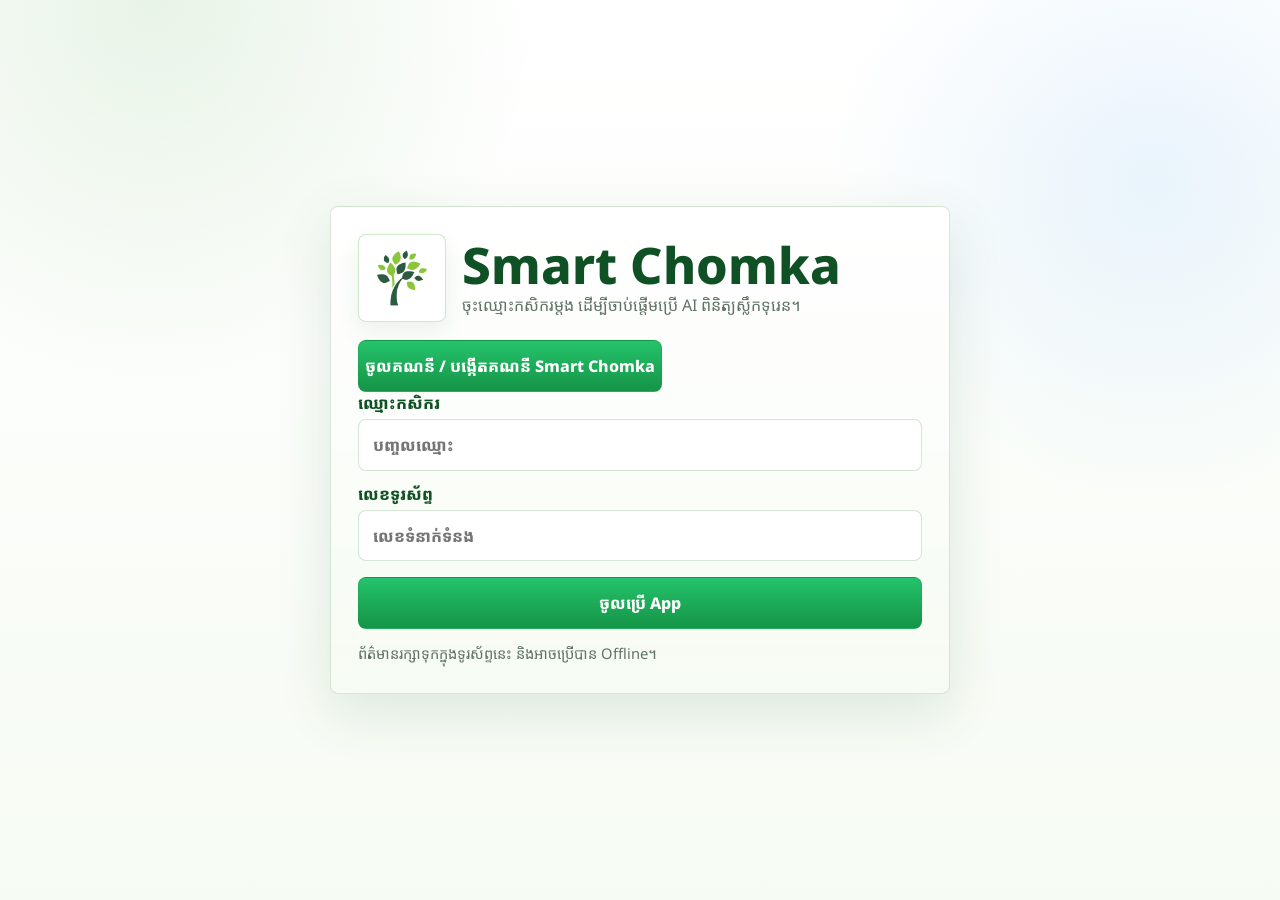
==== smart-chomka-pwa-preview-v65/index.html @ 1e489f72 "Publish Smart Chomka ML and application portfolio" ====
<!doctype html>
<html lang="km">
  <head>
    <meta charset="utf-8">
    <meta name="viewport" content="width=device-width, initial-scale=1, viewport-fit=cover">
    <meta name="theme-color" content="#2f7d32">
    <title>Smart Chomka</title>
    <link rel="manifest" href="./manifest.webmanifest?v=116">
    <link rel="icon" href="./assets/icons/icon-192.png">
    <link rel="apple-touch-icon" href="./assets/icons/icon-192.png">
    <link rel="stylesheet" href="./styles.css?v=116">
    <link rel="stylesheet" href="./market.css?v=116">
  <link rel="stylesheet" href="./market-refresh.css?v=116">
  </head>
  <body class="login-required">
    <section class="login-screen" id="loginScreen" aria-label="ចុះឈ្មោះចូលប្រើ Smart Chomka">
      <div class="login-card">
        <div class="login-brand">
          <span class="logo-box">
            <img src="./assets/smart_chomka_logo.png" alt="Smart Chomka tree logo">
          </span>
          <div>
            <strong>Smart Chomka</strong>
            <p>ចុះឈ្មោះកសិករម្តង ដើម្បីចាប់ផ្តើមប្រើ AI ពិនិត្យស្លឹកទុរេន។</p>
          </div>
        </div>

        <form class="login-form" id="loginForm">
          <label>
            <span>ឈ្មោះកសិករ</span>
            <input id="loginNameInput" type="text" autocomplete="name" placeholder="បញ្ចូលឈ្មោះ" required>
          </label>
          <label>
            <span>លេខទូរស័ព្ទ</span>
            <input id="loginPhoneInput" type="tel" autocomplete="tel" placeholder="លេខទំនាក់ទំនង" required>
          </label>
          <button class="action-button primary" type="submit">ចូលប្រើ App</button>
          <p class="login-note" id="loginNote">ព័ត៌មានរក្សាទុកក្នុងទូរស័ព្ទនេះ និងអាចប្រើបាន Offline។</p>
        </form>
      </div>
    </section>

    <main class="app-shell" id="home">
      <header class="app-header">
        <a class="brand-block" href="#home" data-page-target="home" aria-label="Smart Chomka home">
          <span class="logo-box">
            <img src="./assets/smart_chomka_logo.png" alt="Smart Chomka tree logo">
          </span>
          <span>
            <strong>Smart Chomka</strong>
            <small class="brand-status-line mode-status-pill" id="modeStatusPill" aria-live="polite">
              <span class="mode-dot" aria-hidden="true"></span>
              <span id="connectionStatus">កំពុងត្រៀម App...</span>
            </small>
          </span>
        </a>

        <nav class="top-nav" aria-label="មុខងារសំខាន់">
          <a class="nav-item active" href="#home" data-page-target="home">
            <svg viewBox="0 0 24 24" aria-hidden="true"><path d="M4 11.5 12 5l8 6.5V20a1 1 0 0 1-1 1h-5v-6h-4v6H5a1 1 0 0 1-1-1v-8.5z" fill="currentColor"></path></svg>
            <span>ទំព័រដើម</span>
          </a>
          <a class="nav-item" href="#knowledge" data-page-target="knowledge">
            <svg viewBox="0 0 24 24" aria-hidden="true"><path d="M8 21c8-3 11-9 9-18-9 2-13 8-9 18z" fill="none" stroke="currentColor" stroke-width="2"></path><path d="M8 21c2-6 5-10 9-14" fill="none" stroke="currentColor" stroke-width="2" stroke-linecap="round"></path></svg>
            <span>រោគសញ្ញា</span>
          </a>
          <a class="nav-item" href="#history" data-page-target="history">
            <svg viewBox="0 0 24 24" aria-hidden="true"><path d="M5 5h14v14H5z" fill="none" stroke="currentColor" stroke-width="2"></path><path d="M8 9h8M8 13h5" fill="none" stroke="currentColor" stroke-width="2" stroke-linecap="round"></path></svg>
            <span>របាយការណ៍</span>
          </a>
          <a class="nav-item" href="#ai" data-page-target="ai">
            <svg viewBox="0 0 24 24" aria-hidden="true"><path d="M12 3a4 4 0 0 0-4 4v5a4 4 0 0 0 8 0V7a4 4 0 0 0-4-4z" fill="currentColor"></path><path d="M5 11a7 7 0 0 0 14 0M12 18v3M9 21h6" fill="none" stroke="currentColor" stroke-width="2" stroke-linecap="round"></path></svg>
            <span>AI ចម្ការ</span>
          </a>
          <a class="nav-item" href="#market" data-page-target="market"><svg viewBox="0 0 24 24" aria-hidden="true"><path d="M3 9h18l-2-5H5L3 9Zm2 0v11h14V9M9 20v-7h6v7" fill="none" stroke="currentColor" stroke-width="2" stroke-linejoin="round"/></svg><span>ទីផ្សារ</span></a>
          <a class="nav-item" href="#account" data-page-target="account">
            <svg viewBox="0 0 24 24" aria-hidden="true"><circle cx="12" cy="7" r="3" fill="none" stroke="currentColor" stroke-width="2"></circle><path d="M5 20a7 7 0 0 1 14 0" fill="none" stroke="currentColor" stroke-width="2" stroke-linecap="round"></path></svg>
            <span>គណនី</span>
          </a>
        </nav>
      </header>

      <section class="hero-panel" data-page-view="home" aria-label="Smart Chomka smart weather warning">
        <img class="hero-art" src="./assets/farmer_remote_iot_ai.png" alt="កសិករប្រើទូរស័ព្ទពិនិត្យស្លឹកទុរេន និងប្រព័ន្ធទឹក IoT">
        <div class="weather-warning-card" id="weatherWarningCard">
          <div class="weather-card-heading">
            <span class="hero-kicker">Smart Weather Warning</span>
          </div>

          <form class="weather-form" id="weatherForm">
            <label class="weather-field" for="weatherLocationSelect">
              <span>ទីតាំងចម្ការ</span>
              <select id="weatherLocationSelect" required>
                <option value="">ជ្រើសរើសខេត្ត/ក្រុង</option>
              </select>
            </label>
            <button class="action-button primary" type="submit" id="fetchWeatherButton">
              <svg class="button-icon" viewBox="0 0 24 24" aria-hidden="true" focusable="false">
                <path d="M12 3v2.5M12 18.5V21M4.2 5.8 6 7.6M18 16.4l1.8 1.8M3 12h2.5M18.5 12H21M4.2 18.2 6 16.4M18 7.6l1.8-1.8" fill="none" stroke="currentColor" stroke-width="2" stroke-linecap="round"></path>
                <circle cx="12" cy="12" r="4.2" fill="none" stroke="currentColor" stroke-width="2"></circle>
              </svg>
              <span>ពិនិត្យអាកាសធាតុ</span>
            </button>
          </form>

          <div class="weather-metrics hidden" id="weatherMetrics">
            <article>
              <span class="weather-metric-label">កម្ដៅ <small>Temperature</small></span>
              <strong id="weatherTemperature">--</strong>
            </article>
            <article>
              <span class="weather-metric-label">ភ្លៀង <small>Rain forecast</small></span>
              <strong id="weatherRain">--</strong>
            </article>
            <article>
              <span class="weather-metric-label">សំណើម <small>Humidity</small></span>
              <strong id="weatherHumidity">--</strong>
            </article>
            <article>
              <span class="weather-metric-label">ហានិភ័យជំងឺ <small>Disease risk</small></span>
              <strong id="weatherRiskLevel">--</strong>
            </article>
          </div>

          <p class="weather-status" id="weatherStatus">ជ្រើសរើសទីតាំងចម្ការរបស់អ្នកជាមុនសិន។</p>
        </div>

      </section>

      <section class="cta-band scan-entry" id="startScanBand" data-page-view="home">
        <span class="round-icon">
          <svg viewBox="0 0 24 24" aria-hidden="true"><path d="M12 3c4.5 3.1 6.8 6.7 6.8 10.7 0 4.4-3 7.3-6.8 7.3s-6.8-2.9-6.8-7.3C5.2 9.7 7.5 6.1 12 3z" fill="currentColor" opacity=".2"></path><path d="M12 21V9m0 6 4-4m-4 4-4-4" fill="none" stroke="currentColor" stroke-width="2" stroke-linecap="round" stroke-linejoin="round"></path></svg>
        </span>
        <div>
          <h2>ចាប់ផ្តើមពិនិត្យស្លឹកទុរេន</h2>
          <p>ថតរូបថ្មី ឬនាំចូលរូបស្លឹកពីទូរស័ព្ទ។</p>
        </div>
        <div class="cta-actions">
          <label class="action-button light" for="cameraInput">
            <svg class="button-icon" viewBox="0 0 24 24" aria-hidden="true" focusable="false">
              <path d="M7.5 7.2 9.1 5h5.8l1.6 2.2H19a2 2 0 0 1 2 2v8.1a2 2 0 0 1-2 2H5a2 2 0 0 1-2-2V9.2a2 2 0 0 1 2-2h2.5z" fill="none" stroke="currentColor" stroke-width="2" stroke-linejoin="round"></path>
              <circle cx="12" cy="13" r="3.2" fill="none" stroke="currentColor" stroke-width="2"></circle>
            </svg>
            <span>ថតរូបស្លឹក</span>
          </label>
          <label class="action-button light" for="fileInput">
            <svg class="button-icon" viewBox="0 0 24 24" aria-hidden="true" focusable="false">
              <path d="M4 17v2a2 2 0 0 0 2 2h12a2 2 0 0 0 2-2v-2" fill="none" stroke="currentColor" stroke-width="2" stroke-linecap="round"></path>
              <path d="M12 3v12" fill="none" stroke="currentColor" stroke-width="2" stroke-linecap="round"></path>
              <path d="m7 8 5-5 5 5" fill="none" stroke="currentColor" stroke-width="2" stroke-linecap="round" stroke-linejoin="round"></path>
            </svg>
            <span>នាំចូលរូប</span>
          </label>
        </div>
      </section>

      <section class="feature-strip" data-page-view="home" aria-label="មុខងារ Smart Chomka">
        <article>
          <span class="round-icon">
            <svg viewBox="0 0 24 24" aria-hidden="true"><path d="M7.5 7.2 9.1 5h5.8l1.6 2.2H19a2 2 0 0 1 2 2v8.1a2 2 0 0 1-2 2H5a2 2 0 0 1-2-2V9.2a2 2 0 0 1 2-2h2.5z" fill="none" stroke="currentColor" stroke-width="2"></path><circle cx="12" cy="13" r="3" fill="none" stroke="currentColor" stroke-width="2"></circle></svg>
          </span>
          <strong>ថតរូប</strong>
          <p>ប្រើកាមេរ៉ាទូរស័ព្ទ</p>
        </article>
        <article>
          <span class="round-icon">
            <svg viewBox="0 0 24 24" aria-hidden="true"><path d="M4 12h4l2-7 4 14 2-7h4" fill="none" stroke="currentColor" stroke-width="2" stroke-linejoin="round"></path></svg>
          </span>
          <strong>AI វិភាគ</strong>
          <p>បែងចែក ១០ ប្រភេទ</p>
        </article>
        <article>
          <span class="round-icon">
            <svg viewBox="0 0 24 24" aria-hidden="true"><path d="M5 12.5 9 16l10-10" fill="none" stroke="currentColor" stroke-width="2.4" stroke-linecap="round" stroke-linejoin="round"></path></svg>
          </span>
          <strong>ណែនាំភ្លាមៗ</strong>
          <p>សកម្មភាពបន្ទាប់</p>
        </article>
        <article>
          <span class="round-icon">
            <svg viewBox="0 0 24 24" aria-hidden="true"><path d="M4 9v6h4l5 4V5L8 9H4z" fill="currentColor"></path><path d="M16 8.5a4 4 0 0 1 0 7" fill="none" stroke="currentColor" stroke-width="2" stroke-linecap="round"></path></svg>
          </span>
          <strong>សំឡេងអាន</strong>
          <p>ជួយអ្នកអានតិច</p>
        </article>
        <article>
          <span class="round-icon">
            <svg viewBox="0 0 24 24" aria-hidden="true"><path d="M5 4.5h7a3 3 0 0 1 3 3V20a3 3 0 0 0-3-3H5V4.5z" fill="none" stroke="currentColor" stroke-width="2"></path><path d="M19 4.5h-4a3 3 0 0 0-3 3V20a3 3 0 0 1 3-3h4V4.5z" fill="none" stroke="currentColor" stroke-width="2"></path></svg>
          </span>
          <strong>ឯកសារយោង</strong>
          <p>PDF និងវីដេអូ</p>
        </article>
      </section>

      <section class="usage-guide" data-page-view="home" aria-label="របៀបប្រើ Smart Chomka">
        <div class="section-heading">
          <div>
            <h2>របៀបប្រើ App ជាមួយរូបភាព</h2>
            <p>មើលតាមរូបភាពខាងក្រោម ដើម្បីពិនិត្យស្លឹកទុរេនបានលឿន និងងាយស្រួល។</p>
          </div>
        </div>
        <div class="guide-grid">
          <article class="guide-card">
            <div class="guide-media">
              <img src="./assets/disease_samples/healthy_leaf.jpg" alt="រូបស្លឹកទុរេនសម្រាប់ថត ឬនាំចូល">
              <span class="guide-number">1</span>
              <span class="guide-icon">
                <svg viewBox="0 0 24 24" aria-hidden="true"><path d="M7.5 7.2 9.1 5h5.8l1.6 2.2H19a2 2 0 0 1 2 2v8.1a2 2 0 0 1-2 2H5a2 2 0 0 1-2-2V9.2a2 2 0 0 1 2-2h2.5z" fill="none" stroke="currentColor" stroke-width="2"></path><circle cx="12" cy="13" r="3" fill="none" stroke="currentColor" stroke-width="2"></circle></svg>
              </span>
            </div>
            <div class="guide-copy">
              <h3>ថត ឬនាំចូលរូបស្លឹក</h3>
              <p>ជ្រើសរើសស្លឹកមួយសន្លឹកដែលឃើញចំណុច ឬស្នាមច្បាស់។</p>
            </div>
          </article>

          <article class="guide-card">
            <div class="guide-media guide-phone-preview">
              <img src="./assets/disease_samples/phomopsis_leaf_spot.jpg" alt="មើលរូបស្លឹកមុនពិនិត្យ">
              <span class="guide-number">2</span>
              <span class="mock-ai-button">ពិនិត្យជំងឺ</span>
            </div>
            <div class="guide-copy">
              <h3>មើលរូបមុនពិនិត្យ</h3>
              <p>បើរូបមិនច្បាស់ សូមថតម្ដងទៀតមុនចុចពិនិត្យ។</p>
            </div>
          </article>

          <article class="guide-card">
            <div class="guide-media guide-result-preview">
              <img src="./assets/disease_samples/algal_leaf_spot.jpg" alt="លទ្ធផល AI បង្ហាញជំងឺស្លឹក">
              <span class="guide-number">3</span>
              <span class="mock-result-card">
                <b>លទ្ធផល AI</b>
                <small>ភាពជឿជាក់ 93%</small>
              </span>
            </div>
            <div class="guide-copy">
              <h3>ទទួលលទ្ធផល AI</h3>
              <p>App បង្ហាញឈ្មោះជំងឺ ភាពជឿជាក់ និងសកម្មភាពបន្ទាប់។</p>
            </div>
          </article>

          <article class="guide-card">
            <div class="guide-media">
              <img src="./assets/pesticide_safety_farmer.jpg" alt="កសិករពាក់សម្ភារៈការពារពេលបាញ់ថ្នាំ">
              <span class="guide-number">4</span>
              <span class="guide-icon">
                <svg viewBox="0 0 24 24" aria-hidden="true"><path d="M4 9v6h4l5 4V5L8 9H4z" fill="currentColor"></path><path d="M16 8.5a4 4 0 0 1 0 7" fill="none" stroke="currentColor" stroke-width="2" stroke-linecap="round"></path></svg>
              </span>
            </div>
            <div class="guide-copy">
              <h3>ស្តាប់ និងធ្វើតាមការណែនាំ</h3>
              <p>ប្រើសំឡេងអាន ហើយពិនិត្យថ្នាំ និងសុវត្ថិភាពមុនបាញ់។</p>
            </div>
          </article>
        </div>
      </section>

      <section class="page-heading" data-page-view="knowledge" aria-label="ចំណងជើងរោគសញ្ញា">
        <div>
          <span>មជ្ឈមណ្ឌលចំណេះដឹង</span>
          <h2>រោគសញ្ញា និងការណែនាំចម្ការ</h2>
          <p>មើលឧទាហរណ៍ជំងឺ សកម្មភាពថែទាំ និងអ្វីត្រូវប្រុងប្រយ័ត្នពេលអាកាសធាតុសើម។</p>
        </div>
      </section>

      <section class="dashboard-grid" id="knowledgePanel" data-page-view="knowledge">
        <article class="disease-gallery">
          <div class="section-heading">
            <div>
              <h2>រោគសញ្ញាទុរេន</h2>
              <p>ឧទាហរណ៍ស្លឹក ផ្លែ ដើម និងមគ្គុទ្ទេសក៍បន្ថែមសម្រាប់បញ្ហាសំខាន់ៗក្នុងចម្ការ។</p>
            </div>
            <button class="section-start-link" type="button" data-page-target="home">ចាប់ផ្តើមពិនិត្យ</button>
          </div>
          <div class="sample-grid" id="diseaseSampleGrid">
            <button class="disease-sample-card" type="button" data-disease-key="PHOMOPSIS_LEAF_SPOT">
              <img src="./assets/disease_samples/phomopsis_leaf_spot.jpg" alt="ជំងឺអុចស្លឹកដោយសារផ្សិត">
              <strong>ជំងឺអុចស្លឹកដោយសារផ្សិត</strong>
              <small>Phomopsis</small>
            </button>
            <button class="disease-sample-card" type="button" data-disease-key="LEAF_BLIGHT">
              <img src="./assets/disease_samples/leaf_blight.jpg" alt="រលាកស្លឹក">
              <strong>រលាកស្លឹក</strong>
              <small>Leaf blight</small>
            </button>
            <button class="disease-sample-card" type="button" data-disease-key="ALGAL_LEAF_SPOT">
              <img src="./assets/disease_samples/algal_leaf_spot.jpg" alt="អុចស្លឹកដោយសារាយ">
              <strong>អុចស្លឹកដោយសារាយ</strong>
              <small>Algal spot</small>
            </button>
            <button class="disease-sample-card guide-only" type="button" data-disease-key="ANTHRACNOSE">
              <img src="./assets/disease_samples/anthracnose.jpg" alt="ជំងឺអាន់ត្រាក់ណូស">
              <strong>ជំងឺអាន់ត្រាក់ណូស</strong>
              <small>Anthracnose</small>
            </button>
            <button class="disease-sample-card guide-only" type="button" data-disease-key="CANKER_DISEASE">
              <img src="./assets/disease_samples/canker_disease.jpg" alt="ជំងឺ Canker">
              <strong>ជំងឺ Canker</strong>
              <small>Canker disease</small>
            </button>
            <button class="disease-sample-card guide-only" type="button" data-disease-key="FRUIT_ROT">
              <img src="./assets/disease_user/durian_fruit_rot_user.png" alt="ផ្លែទុរេនរលួយ">
              <strong>ផ្លែទុរេនរលួយ</strong>
              <small>Fruit rot</small>
            </button>
            <button class="disease-sample-card" type="button" data-disease-key="ALLOCARIDARA_ATTACK">
              <img src="./assets/disease_samples/allocaridara_attack.jpg" alt="សត្វល្អិតជញ្ជក់ស្លឹក">
              <strong>សត្វល្អិតជញ្ជក់ស្លឹក</strong>
              <small>Allocaridara</small>
            </button>
            <button class="disease-sample-card guide-only" type="button" data-disease-key="MEALYBUG_INFESTATION">
              <img src="./assets/disease_samples/mealybug_infestation.jpg" alt="សត្វល្អិតម្សៅ">
              <strong>សត្វល្អិតម្សៅ</strong>
              <small>Mealybug</small>
            </button>
            <button class="disease-sample-card guide-only" type="button" data-disease-key="PINK_DISEASE">
              <img src="./assets/disease_samples/pink_disease.jpg" alt="ជំងឺផ្សិតពណ៌ផ្កាឈូក">
              <strong>ជំងឺផ្សិតពណ៌ផ្កាឈូក</strong>
              <small>Pink disease</small>
            </button>
            <button class="disease-sample-card guide-only" type="button" data-disease-key="PHYTOPHTHORA_ROOT_FOOT_ROT">
              <img src="./assets/disease_guides_real/phytophthora_root_foot_rot.jpg" alt="រូបពិតរោគរលួយគល់ ឬឫស Phytophthora">
              <strong>រលួយគល់/ឫស</strong>
              <small>Phytophthora · Guide</small>
            </button>
            <button class="disease-sample-card guide-only" type="button" data-disease-key="SOOTY_MOLD">
              <img src="./assets/disease_guides_real/sooty_mold_mealybug_risk.jpg" alt="រូបពិតសត្វល្អិតម្សៅលើផ្លែ ដែលអាចបង្កផ្សិតខ្មៅ">
              <strong>ម្សៅ/ផ្សិតខ្មៅ</strong>
              <small>Mealybug risk · Guide</small>
            </button>
            <button class="disease-sample-card guide-only" type="button" data-disease-key="STEM_BORER_DAMAGE">
              <img src="./assets/disease_guides_real/stem_borer_damage.jpg" alt="រូបពិតដើមទុរេនមានស្នាមចោះ ឬរបួស">
              <strong>ចោះដើម/មែក</strong>
              <small>Stem borer · Guide</small>
            </button>
            <button class="disease-sample-card guide-only" type="button" data-disease-key="FRUIT_BORER_DAMAGE">
              <img src="./assets/disease_guides_real/fruit_borer_damage.jpg" alt="រូបពិតដង្កូវ ឬស្នាមខូចលើផ្លែទុរេន">
              <strong>ចោះផ្លែ/គ្រាប់</strong>
              <small>Fruit borer · Guide</small>
            </button>
            <button class="disease-sample-card guide-only" type="button" data-disease-key="THRIPS_MITE_DAMAGE">
              <img src="./assets/disease_guides_real/thrips_mite_damage.jpg" alt="រូបពិតត្រីប ឬចៃក្រហមលើស្លឹក">
              <strong>ត្រីប/ចៃក្រហម</strong>
              <small>Thrips/Mite · Guide</small>
            </button>
            <button class="disease-sample-card guide-only" type="button" data-disease-key="RHIZOCTONIA_LEAF_BLIGHT">
              <img src="./assets/disease_guides_real/leaf_blight_fungal_reference.jpg" alt="រូបពិតរោគសញ្ញារលាកស្លឹក">
              <strong>រលាកស្លឹក</strong>
              <small>Leaf blight · Guide</small>
            </button>
            <button class="disease-sample-card guide-only" type="button" data-disease-key="COLLETOTRICHUM_LEAF_SPOT">
              <img src="./assets/disease_guides_real/colletotrichum_leaf_spot.jpg" alt="រូបពិតចំណុចស្លឹក Colletotrichum">
              <strong>Colletotrichum</strong>
              <small>Leaf spot · Guide</small>
            </button>
            <button class="disease-sample-card" type="button" data-disease-key="HEALTHY_LEAF">
              <img src="./assets/disease_samples/healthy_leaf.jpg" alt="ស្លឹកមានសុខភាពល្អ">
              <strong>ស្លឹកមានសុខភាពល្អ</strong>
              <small>Healthy</small>
            </button>
          </div>
        </article>

        <article class="care-panel" id="sprayTips">
          <h2>អនុសាសន៍ & ការព្យាបាល</h2>
          <ul class="care-list">
            <li>
              <span class="round-icon small"><svg viewBox="0 0 24 24" aria-hidden="true"><path d="M4 12h16M12 4v16" fill="none" stroke="currentColor" stroke-width="2" stroke-linecap="round"></path></svg></span>
              <div><strong>សម្អាតស្លឹកឆ្លង</strong><p>ដកស្លឹកខូចចេញ និងកុំទុកស្លឹកជ្រុះក្រោមដើម។</p></div>
            </li>
            <li>
              <span class="round-icon small"><svg viewBox="0 0 24 24" aria-hidden="true"><path d="M5 19 19 5M8 5h11v11" fill="none" stroke="currentColor" stroke-width="2" stroke-linecap="round"></path></svg></span>
              <div><strong>កាត់មែកឲ្យមានខ្យល់</strong><p>បន្ថយសំណើមក្នុងគុម្ព ដើម្បីកាត់បន្ថយការរាលដាល។</p></div>
            </li>
            <li>
              <span class="round-icon small"><svg viewBox="0 0 24 24" aria-hidden="true"><path d="M6 12c4-6 8-6 12 0-4 6-8 6-12 0z" fill="none" stroke="currentColor" stroke-width="2"></path><circle cx="12" cy="12" r="2" fill="currentColor"></circle></svg></span>
              <div><strong>ពិនិត្យឲ្យប្រាកដ</strong><p>ថតច្រើនស្លឹក និងសួរអ្នកជំនាញ មុនប្រើថ្នាំ។</p></div>
            </li>
            <li>
              <span class="round-icon small"><svg viewBox="0 0 24 24" aria-hidden="true"><path d="M8 21c8-3 11-9 9-18-9 2-13 8-9 18z" fill="none" stroke="currentColor" stroke-width="2"></path><path d="M8 21c2-6 5-10 9-14" fill="none" stroke="currentColor" stroke-width="2" stroke-linecap="round"></path></svg></span>
              <div><strong>ប្រើថ្នាំទទួលខុសត្រូវ</strong><p>អានស្លាក/QR ពាក់ PPE និងគោរព PHI/REI។</p></div>
            </li>
          </ul>
        </article>

      </section>

      <section class="disease-detail-panel hidden" id="diseaseDetailPanel" data-page-view="knowledge" aria-live="polite"></section>

      <section class="page-heading" data-page-view="history" aria-label="ចំណងជើងរបាយការណ៍">
        <div>
          <span>កំណត់ត្រា និងរបាយការណ៍</span>
          <h2>របាយការណ៍ពិនិត្យស្លឹក</h2>
          <p>មើលរូបដើម លទ្ធផល AI ភាពជឿជាក់ ថ្ងៃម៉ោង ការណែនាំព្យាបាល និងកំណត់ចំណាំចម្ការ។</p>
        </div>
      </section>

      <section class="history-card history-page-card" id="historyPanel" data-page-view="history">
        <div class="section-heading">
          <div>
            <h2>របាយការណ៍ថ្មីៗ</h2>
            <p>ចុចលើរបាយការណ៍ណាមួយ ដើម្បីមើលលម្អិត ទាញយកជា PDF ឬចែករំលែក។</p>
          </div>
          <button class="history-clear-button hidden" id="clearHistoryButton" type="button">លុបរបាយការណ៍</button>
        </div>
        <div class="history-list" id="historyList">
          <p>មិនទាន់មានការពិនិត្យ។</p>
        </div>
      </section>

      <form class="farm-care-form report-notes-form" id="farmCareForm" data-page-view="history">
        <div class="section-heading compact">
          <div>
            <h3>កំណត់ចំណាំកសិករ</h3>
            <p>កត់ត្រាស្ថានភាពទឹក ថ្នាំ ថ្ងៃពិនិត្យបន្ទាប់ និងអ្វីដែលបានឃើញក្នុងចម្ការ។</p>
          </div>
          <span class="account-badge" id="farmCareStatus">មិនទាន់រក្សាទុក</span>
        </div>
        <div class="farm-care-grid">
          <label>
            <span>ស្ថានភាពទឹក</span>
            <select id="waterStatusInput">
              <option value="">ជ្រើសរើស</option>
              <option value="គ្រប់គ្រាន់">គ្រប់គ្រាន់</option>
              <option value="ត្រូវស្រោចបន្ថែម">ត្រូវស្រោចបន្ថែម</option>
              <option value="សំណើមខ្ពស់">សំណើមខ្ពស់</option>
            </select>
          </label>
          <label>
            <span>ថ្ងៃបាញ់ថ្នាំចុងក្រោយ</span>
            <input id="lastSprayInput" type="date">
          </label>
          <label>
            <span>ថ្ងៃពិនិត្យបន្ទាប់</span>
            <input id="nextCheckInput" type="date">
          </label>
          <label>
            <span>ដំណាក់កាលដំណាំ</span>
            <select id="cropStageInput">
              <option value="">ជ្រើសរើស</option>
              <option value="ស្លឹកខ្ចី">ស្លឹកខ្ចី</option>
              <option value="ចេញផ្កា">ចេញផ្កា</option>
              <option value="កាន់ផ្លែ">កាន់ផ្លែ</option>
              <option value="ក្រោយប្រមូលផល">ក្រោយប្រមូលផល</option>
            </select>
          </label>
        </div>
        <label class="farm-note-label">
          <span>ចំណាំបន្ថែម</span>
          <textarea id="farmNoteInput" rows="3" placeholder="ឧ. ស្លឹកខ្លះមានចំណុចត្នោត ក្រោយភ្លៀងពីរថ្ងៃ"></textarea>
        </label>
        <button class="action-button primary" type="submit">
          <svg class="button-icon" viewBox="0 0 24 24" aria-hidden="true" focusable="false">
            <path d="M5 12.5 9.2 17 19 7" fill="none" stroke="currentColor" stroke-width="2.4" stroke-linecap="round" stroke-linejoin="round"></path>
          </svg>
          <span>រក្សាទុកកំណត់ចំណាំ</span>
        </button>
        <div class="farm-care-summary" id="farmCareSummary">
          <p>មិនទាន់មានកំណត់ចំណាំចម្ការ។</p>
        </div>
      </form>

      <section class="irrigation-page" id="irrigationPanel" data-page-view="irrigation" aria-live="polite">
        <div class="irrigation-hero">
          <div>
            <span class="section-kicker">Remote Irrigation</span>
            <h1>បញ្ជា និងតាមដានប្រព័ន្ធទឹក</h1>
            <p>មើលស្ថានភាពទឹក បើក/បិទ pump និង valve ពីទូរស័ព្ទ។ ទិន្នន័យនេះរៀបចំសម្រាប់ភ្ជាប់ ESP32 តាម MQTT Cloud។</p>
          </div>
          <div class="irrigation-status-pill" id="irrigationConnectionBadge">
            <span class="mode-dot" aria-hidden="true"></span>
            <strong>Online</strong>
          </div>
        </div>

        <div class="irrigation-layout">
          <section class="irrigation-control-card">
            <div class="irrigation-toolbar">
              <label for="irrigationProfileSelect">
                <span>Farm profile</span>
                <select id="irrigationProfileSelect"></select>
              </label>
              <div class="irrigation-mini-status" id="irrigationCommandStatus">Ready</div>
            </div>

            <article class="irrigation-cycle-card">
              <div>
                <span class="metric-label">កំពុងស្រោច</span>
                <strong id="irrigationRunTimer">08:42</strong>
              </div>
              <span class="zone-chip" id="irrigationActiveZone">Zone 2</span>
              <div class="irrigation-progress-track" aria-hidden="true">
                <span id="irrigationProgressBar"></span>
              </div>
              <p id="irrigationSubtitle">នៅសល់ 8 នាទី • Pump 2 បើក • Valve 1,3,8 បើក</p>
            </article>

            <div class="irrigation-metrics">
              <article>
                <span>ធុង T1</span>
                <strong id="irrigationTankLevel">74%</strong>
                <small>កម្រិតទឹក</small>
              </article>
              <article>
                <span>ដីសើម</span>
                <strong id="irrigationSoilMoisture">38%</strong>
                <small>Soil moisture</small>
              </article>
              <article>
                <span>ថ្ម Node</span>
                <strong id="irrigationNodeBattery">82%</strong>
                <small>Sensor battery</small>
              </article>
            </div>

            <div class="irrigation-actions">
              <button class="action-button primary" id="irrigationAutoButton" type="button">
                <svg class="button-icon" viewBox="0 0 24 24" aria-hidden="true"><path d="M8 5v14l11-7L8 5z" fill="currentColor"></path></svg>
                <span>ចាប់ផ្តើម Auto</span>
              </button>
              <button class="action-button danger" id="irrigationStopButton" type="button">
                <svg class="button-icon" viewBox="0 0 24 24" aria-hidden="true"><circle cx="12" cy="12" r="8" fill="none" stroke="currentColor" stroke-width="2"></circle><path d="M8 12h8" fill="none" stroke="currentColor" stroke-width="2.4" stroke-linecap="round"></path></svg>
                <span>បញ្ឈប់ទាំងអស់</span>
              </button>
            </div>

            <div class="irrigation-section-title">
              <h2>គ្រោងការជូនដំណឹង</h2>
              <span id="irrigationAlertCount">0 alerts</span>
            </div>
            <div class="irrigation-alert-list" id="irrigationAlertList"></div>
          </section>

          <aside class="irrigation-side-card">
            <h2>Zone Control</h2>
            <p>បើក valve តាមតំបន់។ ESP32 គួរតែរក្សា safety delay នៅក្នុង controller។</p>
            <div class="zone-grid" id="irrigationZoneGrid"></div>

            <h2>Pump Control</h2>
            <div class="pump-grid" id="irrigationPumpGrid"></div>
          </aside>
        </div>

        <section class="irrigation-info-grid">
          <article>
            <h3>Device profile</h3>
            <p id="irrigationConfigSummary">Loading profile...</p>
          </article>
          <article>
            <h3>Remote Control Safety</h3>
            <ol class="safety-list">
              <li>Owner login only for pump/valve control.</li>
              <li>STOP button must always be visible in manual and auto mode.</li>
              <li>Alert when tank is low, node is offline, or signal is weak.</li>
            </ol>
          </article>
          <article>
            <h3>Data from system</h3>
            <p>Main ESP32 sends live status to cloud. Soil nodes can send ESP-NOW to the main ESP32 first, so the phone does not need to be near the farm.</p>
          </article>
        </section>
      </section>

      <section class="online-advisor-panel live-talk-panel ai-assistant-page" id="onlineAdvisorPanel" data-page-view="ai">
        <div class="ai-assistant-hero">
          <div class="ai-title-row">
            <span class="ai-brain-icon" aria-hidden="true">
              <svg viewBox="0 0 24 24">
                <path d="M8.5 4.5c-2 0-3.5 1.5-3.5 3.3 0 .7.2 1.3.5 1.8A3.6 3.6 0 0 0 4 12.5c0 1.8 1.3 3.2 3 3.5.2 2 1.6 3.5 3.5 3.5h.8V4.5H8.5zM15.5 4.5c2 0 3.5 1.5 3.5 3.3 0 .7-.2 1.3-.5 1.8a3.6 3.6 0 0 1 1.5 2.9c0 1.8-1.3 3.2-3 3.5-.2 2-1.6 3.5-3.5 3.5h-.8V4.5h2.8z" fill="none" stroke="currentColor" stroke-width="1.8" stroke-linejoin="round"></path>
              </svg>
            </span>
            <div>
              <span class="hero-kicker">AI ចម្ការ</span>
              <h2>សួរអំពីចម្ការទុរេន</h2>
              <p id="onlineAdvisorStatus">ពិនិត្យស្ថានភាពអ៊ីនធឺណិត...</p>
            </div>
            <span class="account-badge" id="onlineAdvisorBadge">កំពុងពិនិត្យ</span>
          </div>

          <form class="live-talk-text-form ai-composer ai-chat-composer" id="liveTalkTextForm">
            <div class="ai-composer-main">
              <label for="liveTalkTextInput">សួរ AI ចម្ការ</label>
              <textarea id="liveTalkTextInput" rows="3" autocomplete="off" placeholder="សរសេរសំណួររបស់អ្នកនៅទីនេះ..."></textarea>
            </div>
            <div class="ai-composer-actions" aria-label="ជម្រើសសួរ AI">
              <label class="ai-icon-button" for="cameraInput" title="ថតរូបស្លឹក">
                <svg viewBox="0 0 24 24" aria-hidden="true"><path d="M7.5 7.2 9.1 5h5.8l1.6 2.2H19a2 2 0 0 1 2 2v8.1a2 2 0 0 1-2 2H5a2 2 0 0 1-2-2V9.2a2 2 0 0 1 2-2h2.5z" fill="none" stroke="currentColor" stroke-width="2" stroke-linejoin="round"></path><circle cx="12" cy="13" r="3.2" fill="none" stroke="currentColor" stroke-width="2"></circle></svg>
              </label>
              <button class="ai-icon-button hold-mic-button" id="startLiveTalkButton" type="button" title="ចុចឲ្យជាប់ដើម្បីនិយាយ" aria-label="ចុចឲ្យជាប់ដើម្បីនិយាយ">
                <svg viewBox="0 0 24 24" aria-hidden="true"><path d="M12 3a4 4 0 0 0-4 4v5a4 4 0 0 0 8 0V7a4 4 0 0 0-4-4z" fill="currentColor"></path><path d="M5 11a7 7 0 0 0 14 0M12 18v3M9 21h6" fill="none" stroke="currentColor" stroke-width="2" stroke-linecap="round"></path></svg>
                <span>ចុចឲ្យជាប់</span>
              </button>
              <label class="ai-icon-button" for="fileInput" title="នាំចូលរូប">
                <svg viewBox="0 0 24 24" aria-hidden="true"><path d="M21.4 11.6 12 21a5.2 5.2 0 0 1-7.4-7.4l9.7-9.7a3.5 3.5 0 0 1 5 5l-9.7 9.7a1.8 1.8 0 0 1-2.6-2.6l8.8-8.8" fill="none" stroke="currentColor" stroke-width="2" stroke-linecap="round" stroke-linejoin="round"></path></svg>
              </label>
              <button class="ai-send-button" type="submit" title="ផ្ញើសំណួរ">
                <svg viewBox="0 0 24 24" aria-hidden="true"><path d="M3.5 20.5 21 12 3.5 3.5 6 11l8 1-8 1-2.5 7.5z" fill="none" stroke="currentColor" stroke-width="2" stroke-linejoin="round"></path></svg>
                <span>ផ្ញើ</span>
              </button>
            </div>
          </form>

          <div class="quick-voice-prompts ai-quick-prompts" id="liveTalkPromptGrid">
            <button type="button" data-live-question="តើរោគសញ្ញានេះគឺជាអ្វី?">រោគអ្វី?</button>
            <button type="button" data-live-question="តើគួរដាក់ជី និងកាត់មែកទុរេនយ៉ាងដូចម្តេច?">ជី?</button>
            <button type="button" data-live-question="តើសត្វល្អិតណាដែលគួរប្រុងប្រយ័ត្ន?">សត្វល្អិត?</button>
            <button type="button" data-live-question="តើអាកាសធាតុថ្ងៃនេះមានហានិភ័យជំងឺទេ?">អាកាសធាតុ?</button>
            <button type="button" data-live-question="ត្រូវប្រើថ្នាំអ្វី និងប្រើដោយសុវត្ថិភាពយ៉ាងដូចម្តេច?">ថ្នាំ?</button>
          </div>
          <div class="live-talk-transcript ai-answer-box" id="liveTalkTranscript" aria-live="polite">
            <strong>AI:</strong> ខ្ញុំត្រៀមស្តាប់សំណួរទូទៅអំពីចម្ការទុរេន។ អ្នកអាចសួរអំពីទឹក ជី ជំងឺ សត្វល្អិត អាកាសធាតុ ឬលទ្ធផលរូបភាព។
          </div>
        </div>

        <section class="ai-card ai-guide-strip">
          <h3>មុខងារដែលសួរញឹកញាប់</h3>
          <div class="ai-guide-grid" id="aiGuideGrid">
            <button type="button" data-live-question="តើរោគសញ្ញាស្លឹកទុរេនណាដែលគួរប្រុងប្រយ័ត្ន?">
              <svg viewBox="0 0 24 24" aria-hidden="true"><path d="M8 21c8-3 11-9 9-18-9 2-13 8-9 18z" fill="none" stroke="currentColor" stroke-width="2"></path></svg>
              <span>រោគសញ្ញា?</span>
              <small>សួរអំពីស្លឹក ផ្លែ និងដើម</small>
            </button>
            <button type="button" data-live-question="តើត្រូវដាក់ជីទុរេន និងថែដីយ៉ាងដូចម្តេច?">
              <svg viewBox="0 0 24 24" aria-hidden="true"><path d="M7 20h10V9H7v11zM9 9V6h6v3M10 14h4" fill="none" stroke="currentColor" stroke-width="2" stroke-linejoin="round"></path></svg>
              <span>ជី?</span>
              <small>ជី សារធាតុចិញ្ចឹម និងដី</small>
            </button>
            <button type="button" data-live-question="តើបាញ់ថ្នាំយ៉ាងដូចម្តេចឲ្យមានសុវត្ថិភាព?">
              <svg viewBox="0 0 24 24" aria-hidden="true"><path d="M12 3 20 6v6c0 4.5-3.2 7.5-8 9-4.8-1.5-8-4.5-8-9V6l8-3z" fill="none" stroke="currentColor" stroke-width="2"></path></svg>
              <span>ការពារ?</span>
              <small>PPE ស្លាកថ្នាំ និង PHI/REI</small>
            </button>
            <button type="button" data-page-target="knowledge">
              <svg viewBox="0 0 24 24" aria-hidden="true"><path d="M6 4h9a3 3 0 0 1 3 3v13H9a3 3 0 0 0-3-3V4z" fill="none" stroke="currentColor" stroke-width="2"></path></svg>
              <span>មគ្គុទ្ទេសក៍</span>
              <small>រូបភាព និងថ្នាំប្រើប្រាស់</small>
            </button>
          </div>
        </section>

        <div class="live-talk-controls ai-secondary-controls">
          <button class="action-button" id="repeatLiveTalkButton" type="button">ស្តាប់ម្តងទៀត</button>
          <button class="action-button" id="stopLiveTalkButton" type="button">
            <svg class="button-icon" viewBox="0 0 24 24" aria-hidden="true" focusable="false">
              <circle cx="12" cy="12" r="8.5" fill="none" stroke="currentColor" stroke-width="2"></circle>
              <path d="M6.2 17.8 17.8 6.2" fill="none" stroke="currentColor" stroke-width="2.2" stroke-linecap="round"></path>
            </svg>
            <span>បញ្ឈប់</span>
          </button>
          <a class="action-button" href="./pdf-viewer.html?file=.%2Fassets%2Freferences%2Fdurian_avocado_pest_guide_kh.pdf&source=https%3A%2F%2Felibrary.maff.gov.kh%2Fassets%2Ffiles%2Fbooks%2Ff9bb05bf6cfbf8fe8b2223623d5458be1702973176.pdf&title=PDF%20Guide" data-open-reference>ឯកសារ PDF</a>
        </div>
      </section>


      <section class="market-page" id="marketPanel" data-page-view="market">
        <div class="market-hero"><div><span class="market-eyebrow">SMART CHOMKA MARKET</span><h1>ទីផ្សារកសិករ</h1><p>ទុរេន ជី ថ្នាំ និងឧបករណ៍សម្រាប់ចម្ការរបស់អ្នក</p></div><div class="market-header-actions"><button type="button" class="market-primary" id="marketCartShortcut">កន្ត្រកទំនិញ <span id="marketCartBadge">0</span></button><button type="button" data-new>＋ ដាក់លក់ទុរេន</button></div></div>
        <p class="market-local-note">កំណែសាកល្បង៖ ទំនិញរក្សាទុកតែក្នុងឧបករណ៍នេះ។ មិនទាន់មានការផ្សាយទៅអ្នកប្រើផ្សេង ការបញ្ជាទិញ ឬការទូទាត់ប្រាក់ទេ។</p>
        <div class="market-sections" role="group" aria-label="ផ្នែកទីផ្សារ"><button type="button" data-market-section="suppliers" aria-pressed="true">ផលិតផលកសិកម្ម</button><button type="button" data-market-section="shop" aria-pressed="false">ទំនិញមានលក់</button><button type="button" data-market-section="durian" aria-pressed="false">ទុរេនរបស់ខ្ញុំ</button></div>
        <section id="marketShopPanel" hidden aria-label="Smart Chomka Shop"></section>
        <div id="marketSupplierPanel">
          <details class="supplier-directory-wrap"><summary>មើលអ្នកផ្គត់ផ្គង់ទាំង 4</summary><div id="supplierDirectory" class="supplier-directory"></div></details>
          <div class="supplier-topline"><div><h2>ជ្រើសរើសផលិតផល</h2><p>បញ្ជីយោងពីគេហទំព័រអ្នកផ្គត់ផ្គង់។ មិនទាន់បានបញ្ជាក់ភាពជាដៃគូទេ។</p></div><span class="supplier-snapshot">កាតាឡុក · 17 កញ្ញា 2026</span></div>
          <div class="supplier-search-row"><label class="supplier-select-label">អ្នកផ្គត់ផ្គង់<select id="supplierSelect"></select></label>
          <label class="supplier-search-label">ស្វែងរកផលិតផល<input type="search" id="supplierSearch" placeholder="ឈ្មោះផលិតផល សមាសធាតុ ឬទំហំកញ្ចប់"></label>
          </div><div class="supplier-category-tabs" role="group" aria-label="ប្រភេទផលិតផល"><button type="button" data-supplier-category="" aria-pressed="true">ទាំងអស់ <span>9</span></button><button type="button" data-supplier-category="fertilizer" aria-pressed="false">ជីកសិកម្ម <span>5</span></button><button type="button" data-supplier-category="medicine" aria-pressed="false">ថ្នាំកសិកម្ម <span>4</span></button><button type="button" data-supplier-category="tools" aria-pressed="false">ឧបករណ៍ <span>3</span></button></div>
          <p id="supplierAvailabilityNote" role="status"></p><p id="supplierCount" class="supplier-count" aria-live="polite"></p><div id="supplierGrid" class="supplier-grid"></div>
          <p class="supplier-attribution">ឈ្មោះ រូបភាព និងព័ត៌មានផលិតផលយោងពីគេហទំព័រអ្នកផ្គត់ផ្គង់នីមួយៗ។ បញ្ជីដំបូងនេះមិនមែនជាកាតាឡុកទាំងមូលទេ។ តម្លៃ ស្តុក និងការដឹកជញ្ជូនត្រូវបញ្ជាក់ជាមួយអ្នកផ្គត់ផ្គង់។</p>
          <dialog id="supplierDetail" class="market-dialog supplier-dialog" aria-labelledby="supplierDetailTitle"><header><span>ANGKOR GREEN</span><button type="button" data-supplier-close aria-label="បិទ">✕</button></header><div id="supplierDetailBody"></div></dialog>
        </div>
        <div id="marketDurianPanel" hidden><div class="market-toolbar"><label>ស្វែងរកទំនិញ<input id="marketSearch" type="search" placeholder="ឈ្មោះទំនិញ អ្នកលក់ ឬទីតាំង"></label><label>ទីតាំង<select id="marketLocation"><option value="">គ្រប់ទីតាំង</option></select></label><label>តម្រៀប<select id="marketSort"><option value="newest">ថ្មីបំផុត</option><option value="name">តាមឈ្មោះ</option><option value="price-asc">តម្លៃទាបទៅខ្ពស់</option><option value="price-desc">តម្លៃខ្ពស់ទៅទាប</option></select></label></div>
        <div class="market-comparison-controls"><label>ប្រៀបធៀបតម្លៃក្នុងឯកតាតែមួយ<select id="marketPriceBasis"><option value="">គ្រប់តម្លៃ / ឯកតា</option><option value="KHR|គីឡូក្រាម">៛ / គីឡូក្រាម</option><option value="USD|គីឡូក្រាម">$ / គីឡូក្រាម</option><option value="KHR|ផ្លែ">៛ / ផ្លែ</option><option value="USD|ផ្លែ">$ / ផ្លែ</option></select></label><label class="market-stock-filter"><input id="marketAvailable" type="checkbox"> មានស្តុកប៉ុណ្ណោះ</label></div><p class="market-compare-note">ប្រៀបធៀបតម្លៃ ពូជ ថ្ងៃប្រមូលផល និងទីតាំង ដើម្បីជ្រើសរើសអ្នកលក់ដែលសមស្រប។</p><p id="marketSortHint" role="status"></p><p id="marketCount" aria-live="polite"></p><p id="marketStatus" role="status"></p><div id="marketGrid" class="market-grid"></div></div>
        <dialog id="marketEditor" class="market-dialog" aria-labelledby="marketEditorTitle"><header><h2 id="marketEditorTitle">ដាក់លក់ទុរេន</h2><button type="button" data-close aria-label="បិទ">✕</button></header>
        <form id="marketForm"><div class="market-form-grid">
          <label class="market-form-wide">ឈ្មោះទំនិញ<input name="title" maxlength="100" required></label>
          <input type="hidden" name="category" value="durian"><p class="market-form-wide market-local-note">កសិករអាចដាក់លក់ទុរេន។ ថ្នាំ និងជីគ្រប់គ្រងដោយដៃគូផ្គត់ផ្គង់។</p><label>ពូជទុរេន<input name="variety" maxlength="80" placeholder="ឧ. ម៉នថង"></label>
          <label>ឯកតា<select name="unit"><option value="គីឡូក្រាម">គីឡូក្រាម</option><option value="ផ្លែ">ផ្លែ</option></select></label>
          <label>តម្លៃ<input name="price" type="number" min="0.01" max="1000000000" step="0.01" inputmode="decimal" required></label>
          <label>រូបិយប័ណ្ណ<select name="currency"><option value="KHR">រៀល (៛)</option><option value="USD">ដុល្លារ ($)</option></select></label>
          <label>ថ្ងៃប្រមូលផល<input name="harvest" type="date"></label><label>បរិមាណមានលក់ (តាមឯកតាខាងលើ)<input name="quantity" type="number" min="0.01" max="10000000" step="0.01"></label><label class="market-form-wide">ទីតាំង / ខេត្ត<input name="location" maxlength="120" required></label>
          <label>ឈ្មោះអ្នកលក់<input name="seller" maxlength="80" autocomplete="name" required></label><label>លេខទូរស័ព្ទ<input name="phone" type="tel" maxlength="20" autocomplete="tel" required></label>
          <label class="market-form-wide">ព័ត៌មានបន្ថែម<textarea name="description" maxlength="2000" placeholder="គុណភាពទុរេន ការដឹកជញ្ជូន និងលក្ខខណ្ឌលក់"></textarea></label>
          <label class="market-form-wide">រូបភាពទំនិញ (JPG, PNG, WebP · 8 MB)<input id="marketPhoto" type="file" accept="image/jpeg,image/png,image/webp"></label><img id="marketPhotoPreview" class="market-photo-preview market-form-wide" alt="រូបភាពទំនិញ" hidden>
        </div><p id="marketFormStatus" role="status"></p><footer><button type="button" data-close>បោះបង់</button><button id="marketSave" class="market-primary" type="submit">រក្សាទុកក្នុងឧបករណ៍</button></footer></form></dialog>
        <dialog id="marketDetail" class="market-dialog" aria-labelledby="marketDetailTitle"><header><span>ព័ត៌មានទំនិញ</span><button type="button" data-close aria-label="បិទ">✕</button></header><div id="marketDetailContent"></div></dialog>
      </section>

      <section class="account-panel account-profile-page" id="accountPanel" data-page-view="account">
        <div class="account-page-card">
          <div class="account-page-heading">
            <div>
              <h2>គណនី</h2>
              <p>គ្រប់គ្រងព័ត៌មានគណនី និងការកំណត់។</p>
            </div>
            <button class="account-outline-button" type="button" data-account-logout>
              <svg viewBox="0 0 24 24" aria-hidden="true"><path d="M10 6H6v12h4M14 8l4 4-4 4M8 12h10" fill="none" stroke="currentColor" stroke-width="2" stroke-linecap="round" stroke-linejoin="round"></path></svg>
              <span>ចាកចេញពីគណនី</span>
            </button>
          </div>

          <form class="account-form account-inline-form" id="accountForm">
            <label>
              <span>ឈ្មោះកសិករ</span>
              <input id="farmerNameInput" type="text" autocomplete="name" placeholder="បញ្ចូលឈ្មោះ" required>
            </label>
            <label>
              <span>លេខទូរស័ព្ទ</span>
              <input id="farmerPhoneInput" type="tel" autocomplete="tel" placeholder="លេខទំនាក់ទំនង" required>
            </label>
            <button class="action-button primary" type="submit">រក្សាទុកគណនី</button>
          </form>

          <div class="account-save-alert hidden" id="accountSaveAlert" role="status" aria-live="polite">
            <svg viewBox="0 0 24 24" aria-hidden="true"><path d="M5 12.5 9.2 17 19 7" fill="none" stroke="currentColor" stroke-width="2.6" stroke-linecap="round" stroke-linejoin="round"></path></svg>
            <span>បានរក្សាទុកគណនី</span>
          </div>

          <article class="account-summary account-profile-card" id="accountSummary">
            <span class="profile-avatar-wrap">
              <span class="profile-avatar" aria-hidden="true">
                <svg viewBox="0 0 24 24"><circle cx="12" cy="8" r="3.2" fill="none" stroke="currentColor" stroke-width="2"></circle><path d="M5.2 20a6.8 6.8 0 0 1 13.6 0" fill="none" stroke="currentColor" stroke-width="2" stroke-linecap="round"></path></svg>
              </span>
              <button class="avatar-camera-button" type="button" id="editAccountAvatarButton" data-account-edit aria-label="កែប្រែគណនី">
                <svg viewBox="0 0 24 24" aria-hidden="true"><path d="M7.5 7.2 9.1 5h5.8l1.6 2.2H19a2 2 0 0 1 2 2v8.1a2 2 0 0 1-2 2H5a2 2 0 0 1-2-2V9.2a2 2 0 0 1 2-2h2.5z" fill="none" stroke="currentColor" stroke-width="2" stroke-linejoin="round"></path><circle cx="12" cy="13" r="3.2" fill="none" stroke="currentColor" stroke-width="2"></circle></svg>
              </button>
            </span>
            <div class="profile-details">
              <strong>មិនទាន់មានព័ត៌មានកសិករ</strong>
              <p>បញ្ចូលឈ្មោះ និងលេខទូរស័ព្ទ រួចចុចរក្សាទុក។</p>
            </div>
            <button class="account-outline-button account-edit-button" id="editAccountButton" type="button" data-account-edit>
              <svg viewBox="0 0 24 24" aria-hidden="true"><path d="M4 20h4l11-11a2.5 2.5 0 0 0-4-4L4 16v4z" fill="none" stroke="currentColor" stroke-width="2" stroke-linejoin="round"></path></svg>
              <span>កែប្រែគណនី</span>
            </button>
          </article>

          <div class="account-dashboard account-metrics-row">
            <article class="account-stat-card account-stat-inline">
              <span class="stat-icon" aria-hidden="true">
                <svg viewBox="0 0 24 24"><path d="M7.5 7.2 9.1 5h5.8l1.6 2.2H19a2 2 0 0 1 2 2v8.1a2 2 0 0 1-2 2H5a2 2 0 0 1-2-2V9.2a2 2 0 0 1 2-2h2.5z" fill="none" stroke="currentColor" stroke-width="2" stroke-linejoin="round"></path><circle cx="12" cy="13" r="3.2" fill="none" stroke="currentColor" stroke-width="2"></circle></svg>
              </span>
              <div>
                <strong id="accountScanCount">0</strong>
                <span>ចំនួនការពិនិត្យ</span>
                <small>សរុប</small>
              </div>
            </article>
            <article class="account-stat-card account-stat-inline">
              <span class="stat-icon" aria-hidden="true">
                <svg viewBox="0 0 24 24"><path d="M7 3h7l4 4v14H7V3z" fill="none" stroke="currentColor" stroke-width="2" stroke-linejoin="round"></path><path d="M14 3v5h5M9 13h6M9 17h5" fill="none" stroke="currentColor" stroke-width="2" stroke-linecap="round"></path></svg>
              </span>
              <div>
                <strong id="accountReportCount">0</strong>
                <span>ចំនួនរបាយការណ៍</span>
                <small>បានរក្សាទុក</small>
              </div>
            </article>
            <article class="account-stat-card account-stat-inline">
              <span class="stat-icon" aria-hidden="true">
                <svg viewBox="0 0 24 24"><circle cx="12" cy="12" r="8.5" fill="none" stroke="currentColor" stroke-width="2"></circle><path d="M12 7v5l3 2" fill="none" stroke="currentColor" stroke-width="2" stroke-linecap="round"></path></svg>
              </span>
              <div>
                <span>សកម្មភាពចុងក្រោយ</span>
                <strong id="accountLastInspectTime">មិនទាន់មាន</strong>
                <small id="accountLastInspectDate">ចាប់ផ្តើមពិនិត្យស្លឹក</small>
              </div>
            </article>
          </div>

          <section class="farm-profile-card" id="farmProfileCard">
            <div class="farm-profile-heading">
              <div>
                <svg viewBox="0 0 24 24" aria-hidden="true"><path d="M12 21V9M7 21h10M12 9c-4-3-7-3-9 0 2 4 5 5 9 3M12 9c4-3 7-3 9 0-2 4-5 5-9 3" fill="none" stroke="currentColor" stroke-width="2" stroke-linecap="round" stroke-linejoin="round"></path></svg>
                <h3>ព័ត៌មានកសិកម្ម</h3>
              </div>
              <button class="account-outline-button farm-edit-toggle" type="button" id="editFarmProfileButton" data-farm-edit>
                <svg viewBox="0 0 24 24" aria-hidden="true"><path d="M4 20h4l11-11a2.5 2.5 0 0 0-4-4L4 16v4z" fill="none" stroke="currentColor" stroke-width="2" stroke-linejoin="round"></path></svg>
                <span>កែប្រែព័ត៌មាន</span>
              </button>
            </div>
            <div class="farm-info-grid">
              <dl>
                <div><dt>ឈ្មោះចម្ការ</dt><dd id="farmInfoName">Smart Chomka Durian Farm</dd></div>
                <div><dt>ខេត្ត / ស្រុក</dt><dd id="farmInfoLocation">ជ្រើសទីតាំងអាកាសធាតុ</dd></div>
                <div><dt>ប្រភេទដំណាំ</dt><dd id="farmInfoCrop">Durian</dd></div>
                <div><dt>ប្រភេទទុរេន</dt><dd id="farmInfoVariety">Monthong</dd></div>
              </dl>
              <dl>
                <div><dt>ចំនួនដើមឈើ</dt><dd id="farmInfoTrees">120 ដើម</dd></div>
                <div><dt>ផ្ទៃដីសរុប</dt><dd id="farmInfoArea">2.5 ហិកតា</dd></div>
                <div><dt>អាយុដើមជាមធ្យម</dt><dd id="farmInfoAge">4 ឆ្នាំ</dd></div>
                <div><dt>ប្រព័ន្ធទឹក</dt><dd id="farmInfoIrrigation">ទឹកអូតូ / IoT</dd></div>
              </dl>
            </div>
            <form class="farm-profile-form hidden" id="farmProfileForm">
              <label><span>ឈ្មោះចម្ការ</span><input id="farmProfileNameInput" type="text" placeholder="ឧ. ចម្ការទុរេន khemra"></label>
              <label><span>ខេត្ត / ស្រុក</span><input id="farmProfileLocationInput" type="text" placeholder="ឧ. កំពត / ទឹកឈូ"></label>
              <label><span>ប្រភេទដំណាំ</span><input id="farmProfileCropInput" type="text" placeholder="ឧ. Durian"></label>
              <label><span>ប្រភេទទុរេន</span><input id="farmProfileVarietyInput" type="text" placeholder="ឧ. Monthong"></label>
              <label><span>ចំនួនដើមឈើ</span><input id="farmProfileTreesInput" type="number" min="0" step="1" placeholder="ឧ. 120"></label>
              <label><span>ផ្ទៃដីសរុប</span><input id="farmProfileAreaInput" type="text" placeholder="ឧ. 2.5 ហិកតា"></label>
              <label><span>អាយុដើមជាមធ្យម</span><input id="farmProfileAgeInput" type="text" placeholder="ឧ. 4 ឆ្នាំ"></label>
              <label><span>ប្រព័ន្ធទឹក</span><input id="farmProfileIrrigationInput" type="text" placeholder="ឧ. IoT / ដំណក់ទឹក"></label>
              <button class="action-button primary" type="submit">រក្សាទុកព័ត៌មានចម្ការ</button>
            </form>
          </section>

          <section class="account-settings-card">
            <button type="button" data-page-target="history">
              <svg viewBox="0 0 24 24" aria-hidden="true"><path d="M7 3h7l4 4v14H7V3z" fill="none" stroke="currentColor" stroke-width="2"></path><path d="M14 3v5h5M9 13h6M9 17h5" fill="none" stroke="currentColor" stroke-width="2" stroke-linecap="round"></path></svg>
              <span><strong>របាយការណ៍</strong><small>មើលប្រវត្តិរូបស្លឹក លទ្ធផល និងចំណាំ</small></span>
              <b aria-hidden="true">›</b>
            </button>
            <button type="button" id="exportDataButton">
              <svg viewBox="0 0 24 24" aria-hidden="true"><path d="M12 3v11" fill="none" stroke="currentColor" stroke-width="2" stroke-linecap="round"></path><path d="m7.5 9.5 4.5 4.5 4.5-4.5" fill="none" stroke="currentColor" stroke-width="2" stroke-linecap="round" stroke-linejoin="round"></path><path d="M5 20h14" fill="none" stroke="currentColor" stroke-width="2" stroke-linecap="round"></path></svg>
              <span><strong>ទិន្នន័យ និងភាពឯកជន</strong><small>ទាញយកទិន្នន័យគណនី និងរបាយការណ៍</small></span>
              <b aria-hidden="true">›</b>
            </button>
            <button type="button" data-page-target="ai">
              <svg viewBox="0 0 24 24" aria-hidden="true"><path d="M4 5h16v11H8l-4 4V5z" fill="none" stroke="currentColor" stroke-width="2" stroke-linejoin="round"></path><path d="M8 9h8M8 13h5" fill="none" stroke="currentColor" stroke-width="2" stroke-linecap="round"></path></svg>
              <span><strong>ជំនួយ និងការគាំទ្រ</strong><small>សួរ AI ចម្ការ ឬមើលមគ្គុទ្ទេសក៍</small></span>
              <b aria-hidden="true">›</b>
            </button>
          </section>

          <div class="account-tools account-danger-zone">
            <button class="account-outline-button" type="button" data-account-logout>
              <svg viewBox="0 0 24 24" aria-hidden="true"><path d="M10 6H6v12h4M14 8l4 4-4 4M8 12h10" fill="none" stroke="currentColor" stroke-width="2" stroke-linecap="round" stroke-linejoin="round"></path></svg>
              <span>ចាកចេញពីគណនី</span>
            </button>
            <button class="account-delete-button" id="resetAccountButton" type="button">
              <svg viewBox="0 0 24 24" aria-hidden="true"><path d="M5 7h14M10 11v6M14 11v6M8 7l1-3h6l1 3M7 7l1 14h8l1-14" fill="none" stroke="currentColor" stroke-width="2" stroke-linecap="round" stroke-linejoin="round"></path></svg>
              <span>លុបគណនី</span>
              <small>ការលុបគណនីគឺជាអចិន្ត្រៃយ៍ និងមិនអាចត្រឡប់វិញបាន</small>
            </button>
          </div>
          <button class="hidden" id="clearAccountHistoryButton" type="button" aria-hidden="true" tabindex="-1">លុបរបាយការណ៍ពិនិត្យ</button>
        </div>
      </section>

      <input id="cameraInput" class="file-control" type="file" accept="image/*" capture="environment">
      <input id="fileInput" class="file-control" type="file" accept="image/*">

      <section class="scan-workspace" id="scanPanel" data-page-view="home" aria-live="polite">
        <div class="preview-card hidden" id="previewCard">
          <img id="previewImage" alt="រូបស្លឹកដែលបានបញ្ចូល">
          <button id="predictButton" type="button" disabled>
            <svg class="button-icon" viewBox="0 0 24 24" aria-hidden="true" focusable="false">
              <circle cx="10.5" cy="10.5" r="6.2" fill="none" stroke="currentColor" stroke-width="2"></circle>
              <path d="m15.2 15.2 4.8 4.8" fill="none" stroke="currentColor" stroke-width="2" stroke-linecap="round"></path>
            </svg>
            <span>ពិនិត្យជំងឺ</span>
          </button>
        </div>
      </section>

      <section class="result-panel hidden" id="resultPanel" data-page-view="home history" aria-live="polite">
        <div class="result-topline">លទ្ធផលព្យាករ</div>
        <div class="result-title" id="resultTitle"></div>
        <div class="result-confidence hidden" id="resultConfidence"></div>

        <div class="probability-list hidden" id="probabilityList"></div>

        <article class="recommendation" id="recommendationBox"></article>
        <section class="medicine-section" id="medicineSection"></section>
      </section>
    </main>

    <nav class="bottom-nav" aria-label="មុខងារខាងក្រោម">
      <a class="active" href="#home" data-page-target="home">
        <svg viewBox="0 0 24 24" aria-hidden="true"><path d="M4 11.5 12 5l8 6.5V20a1 1 0 0 1-1 1h-5v-6h-4v6H5a1 1 0 0 1-1-1v-8.5z" fill="currentColor"></path></svg>
        <span>ទំព័រដើម</span>
      </a>
      <a href="#knowledge" data-page-target="knowledge">
        <svg viewBox="0 0 24 24" aria-hidden="true"><path d="M8 21c8-3 11-9 9-18-9 2-13 8-9 18z" fill="none" stroke="currentColor" stroke-width="2"></path><path d="M8 21c2-6 5-10 9-14" fill="none" stroke="currentColor" stroke-width="2"></path></svg>
        <span>រោគសញ្ញា</span>
      </a>
      <a href="#history" data-page-target="history">
        <svg viewBox="0 0 24 24" aria-hidden="true"><path d="M5 5h14v14H5z" fill="none" stroke="currentColor" stroke-width="2"></path><path d="M8 9h8M8 13h5" fill="none" stroke="currentColor" stroke-width="2" stroke-linecap="round"></path></svg>
        <span>របាយការណ៍</span>
      </a>
      <a href="#ai" data-page-target="ai">
        <svg viewBox="0 0 24 24" aria-hidden="true"><path d="M12 3a4 4 0 0 0-4 4v5a4 4 0 0 0 8 0V7a4 4 0 0 0-4-4z" fill="currentColor"></path><path d="M5 11a7 7 0 0 0 14 0M12 18v3M9 21h6" fill="none" stroke="currentColor" stroke-width="2" stroke-linecap="round"></path></svg>
        <span>AI ចម្ការ</span>
      </a>
      <a href="#market" data-page-target="market"><svg viewBox="0 0 24 24" aria-hidden="true"><path d="M3 9h18l-2-5H5L3 9Zm2 0v11h14V9M9 20v-7h6v7" fill="none" stroke="currentColor" stroke-width="2" stroke-linejoin="round"/></svg><span>ទីផ្សារ</span></a>
          <a href="#account" data-page-target="account">
        <svg viewBox="0 0 24 24" aria-hidden="true"><circle cx="12" cy="7" r="3" fill="none" stroke="currentColor" stroke-width="2"></circle><path d="M5 20a7 7 0 0 1 14 0" fill="none" stroke="currentColor" stroke-width="2" stroke-linecap="round"></path></svg>
        <span>គណនី</span>
      </a>
    </nav>

    <script src="./vendor/onnxruntime-web/ort.wasm.min.js"></script>
    <script src="./realtime-config.js?v=116"></script>
    <script type="module" src="./app.js?v=116"></script>
    <script type="module" src="./market.js?v=116"></script>
    <script type="module" src="./supplier-market.js?v=116"></script>
    <script type="module" src="./commerce-shop.js?v=116"></script>
  </body>
</html>
---- smart-chomka-pwa-preview-v65/styles.css ----
@font-face {
  font-family: "Durian Khmer";
  font-style: normal;
  font-weight: 400 800;
  font-display: swap;
  src: url("./assets/fonts/noto-sans-khmer-khmer.woff2") format("woff2");
  unicode-range: U+1780-17FF, U+19E0-19FF, U+200C-200D, U+25CC;
}

@font-face {
  font-family: "Durian Khmer";
  font-style: normal;
  font-weight: 400 800;
  font-display: swap;
  src: url("./assets/fonts/noto-sans-khmer-latin.woff2") format("woff2");
  unicode-range: U+0000-00FF, U+0131, U+0152-0153, U+02BB-02BC, U+02C6,
    U+02DA, U+02DC, U+0304, U+0308, U+0329, U+2000-206F, U+20AC, U+2122,
    U+2191, U+2193, U+2212, U+2215, U+FEFF, U+FFFD;
}

:root {
  color-scheme: light;
  --bg: #f6fbf3;
  --panel: #ffffff;
  --panel-soft: #f0faee;
  --text: #12341c;
  --muted: #617365;
  --line: rgba(47, 125, 50, 0.18);
  --green: #45a33d;
  --green-strong: #1f7a35;
  --green-dark: #0f5124;
  --yellow: #d89122;
  --red: #e14f4f;
  --blue: #54a7f8;
  --shadow: 0 18px 55px rgba(20, 83, 45, 0.12);
  --khmer-font: "Durian Khmer", "Noto Sans Khmer", "Khmer OS Siemreap",
    "Khmer OS Battambang", "Battambang", "Kantumruy Pro", "Hanuman",
    "Leelawadee UI", Arial, sans-serif;
}

* {
  box-sizing: border-box;
}

html {
  scroll-behavior: smooth;
}

body {
  margin: 0;
  min-height: 100vh;
  background:
    radial-gradient(circle at 12% 0%, rgba(69, 163, 61, 0.12), transparent 24rem),
    radial-gradient(circle at 90% 20%, rgba(84, 167, 248, 0.12), transparent 20rem),
    linear-gradient(180deg, #ffffff 0%, var(--bg) 100%);
  color: var(--text);
  font-family: var(--khmer-font);
  font-synthesis-weight: none;
  letter-spacing: 0;
}

button,
input,
select,
textarea {
  font: inherit;
}

a {
  color: inherit;
}

.app-shell {
  width: min(100%, 1120px);
  margin: 0 auto;
  padding: max(1.35rem, env(safe-area-inset-top)) 1.1rem 2.2rem;
}

.login-screen {
  display: none;
  min-height: 100vh;
  padding: max(1.2rem, env(safe-area-inset-top)) 1rem max(1.2rem, env(safe-area-inset-bottom));
  place-items: center;
}

.login-required .login-screen {
  display: grid;
}

.login-required .app-shell,
.login-required .bottom-nav {
  display: none;
}

[data-page-view].page-hidden {
  display: none !important;
}

.login-card {
  width: min(100%, 620px);
  border: 1px solid var(--line);
  border-radius: 8px;
  background:
    linear-gradient(180deg, rgba(255, 255, 255, 0.94), rgba(246, 251, 243, 0.96)),
    #ffffff;
  box-shadow: var(--shadow);
  padding: clamp(1rem, 4vw, 1.7rem);
}

.login-brand {
  display: grid;
  grid-template-columns: auto 1fr;
  gap: 1rem;
  align-items: center;
  margin-bottom: 1.1rem;
}

.login-brand strong {
  display: block;
  color: var(--green-dark);
  font-size: clamp(2rem, 7vw, 3.15rem);
  line-height: 1.08;
  font-weight: 800;
}

.login-form {
  display: grid;
  gap: 0.75rem;
}

.login-form label {
  display: grid;
  gap: 0.35rem;
  color: var(--green-dark);
  font-weight: 800;
}

.login-form input {
  width: 100%;
  min-height: 3.2rem;
  border: 1px solid rgba(47, 125, 50, 0.2);
  border-radius: 8px;
  background: #ffffff;
  color: var(--text);
  padding: 0 0.85rem;
}

.login-form button {
  margin-top: 0.25rem;
}

.login-note {
  font-size: 0.92rem;
}

.app-header {
  display: flex;
  align-items: center;
  justify-content: space-between;
  gap: 1rem;
  margin-bottom: 1rem;
}

.brand-block {
  display: inline-flex;
  align-items: center;
  gap: 0.9rem;
  min-width: 0;
  text-decoration: none;
}

.brand-block strong {
  display: block;
  color: var(--green-dark);
  font-size: clamp(1.8rem, 4vw, 2.85rem);
  line-height: 1.08;
  font-weight: 800;
}

.brand-block small {
  display: block;
  color: var(--muted);
  line-height: 1.45;
  font-weight: 600;
}

.logo-box {
  width: 88px;
  height: 88px;
  flex: 0 0 88px;
  border: 1px solid rgba(69, 163, 61, 0.26);
  border-radius: 8px;
  background: #ffffff;
  display: grid;
  place-items: center;
  overflow: hidden;
  box-shadow: 0 10px 24px rgba(20, 83, 45, 0.08);
}

.logo-box img {
  width: 88%;
  height: 88%;
  object-fit: contain;
}

.top-nav {
  display: grid;
  grid-template-columns: repeat(5, minmax(58px, 1fr));
  gap: 0.8rem;
  align-items: center;
}

.nav-item,
.bottom-nav a,
.bottom-nav label {
  display: grid;
  justify-items: center;
  gap: 0.3rem;
  color: #4c6250;
  text-decoration: none;
  font-weight: 800;
  line-height: 1.25;
  cursor: pointer;
}

.nav-item svg,
.bottom-nav svg {
  width: 1.7rem;
  height: 1.7rem;
}

.nav-item.active,
.bottom-nav a.active {
  color: var(--green-strong);
}

.mode-status-pill {
  display: inline-flex;
  align-items: center;
  justify-content: center;
  gap: 0.45rem;
  min-height: 2.35rem;
  padding: 0.35rem 0.75rem;
  border: 1px solid rgba(47, 125, 50, 0.18);
  border-radius: 999px;
  color: var(--green-dark);
  background: rgba(255, 255, 255, 0.9);
  font-size: 0.9rem;
  font-weight: 800;
  line-height: 1.25;
  white-space: nowrap;
  box-shadow: 0 10px 24px rgba(20, 83, 45, 0.08);
}

.brand-block .brand-status-line {
  display: inline-flex;
  width: fit-content;
  max-width: 100%;
  margin-top: 0.25rem;
  min-height: 1.85rem;
  padding: 0.22rem 0.55rem;
  color: var(--green-dark);
  font-size: 0.86rem;
  font-weight: 800;
  box-shadow: none;
}

.brand-block .brand-status-line #connectionStatus {
  overflow: hidden;
  text-overflow: ellipsis;
}

.mode-dot {
  width: 0.68rem;
  height: 0.68rem;
  flex: 0 0 0.68rem;
  border-radius: 999px;
  background: var(--green);
  box-shadow: 0 0 0 0.22rem rgba(74, 222, 128, 0.16);
}

body[data-network="offline"] .mode-status-pill {
  color: #8a4b09;
  border-color: rgba(217, 119, 6, 0.24);
  background: #fff8ed;
}

body[data-network="offline"] .mode-dot {
  background: #f59e0b;
  box-shadow: 0 0 0 0.22rem rgba(245, 158, 11, 0.16);
}

.status-bar {
  display: inline-flex;
  align-items: center;
  gap: 0.5rem;
  margin: 0 0 1rem;
  padding: 0.45rem 0.75rem;
  border: 1px solid var(--line);
  border-radius: 999px;
  color: #1d5e25;
  background: rgba(255, 255, 255, 0.86);
  font-size: 0.92rem;
}

.dot {
  width: 0.58rem;
  height: 0.58rem;
  border-radius: 999px;
  background: var(--green);
  box-shadow: 0 0 0 0.22rem rgba(74, 222, 128, 0.16);
}

.hero-panel {
  position: relative;
  min-height: 380px;
  display: grid;
  grid-template-columns: minmax(0, 1fr);
  gap: 1rem;
  align-items: center;
  overflow: hidden;
  border: 1px solid var(--line);
  border-radius: 8px;
  background: #def7dc;
  box-shadow: var(--shadow);
}

.hero-panel::after {
  content: "";
  position: absolute;
  inset: 0;
  background:
    linear-gradient(90deg, rgba(247, 251, 244, 0.98) 0%, rgba(247, 251, 244, 0.78) 38%, rgba(247, 251, 244, 0.08) 68%),
    linear-gradient(0deg, rgba(15, 81, 36, 0.1), rgba(255, 255, 255, 0));
  pointer-events: none;
}

.hero-art {
  position: absolute;
  inset: 0;
  width: 100%;
  height: 100%;
  object-fit: cover;
  object-position: center;
  transform: scaleX(-1);
}

.hero-copy,
.hero-diagnosis-card,
.weather-warning-card {
  position: relative;
  z-index: 1;
}

.hero-copy {
  max-width: 620px;
  padding: 2rem;
}

.hero-kicker {
  display: inline-flex;
  width: fit-content;
  margin-bottom: 0.6rem;
  padding: 0.25rem 0.6rem;
  border: 1px solid rgba(31, 122, 53, 0.2);
  border-radius: 999px;
  background: rgba(255, 255, 255, 0.75);
  color: var(--green-strong);
  font-size: 0.9rem;
  font-weight: 800;
}

h1,
h2,
h3,
h4,
p {
  margin: 0;
}

h1 {
  color: var(--green-dark);
  font-size: clamp(2.15rem, 6vw, 3.85rem);
  line-height: 1.16;
  font-weight: 800;
}

h2 {
  color: var(--green-dark);
  font-size: 1.35rem;
  line-height: 1.25;
}

h3 {
  color: var(--green-dark);
  font-size: 1.12rem;
  line-height: 1.3;
}

p {
  color: var(--muted);
  line-height: 1.65;
}

.hero-copy p {
  max-width: 430px;
  margin-top: 0.8rem;
  color: #526658;
  font-weight: 600;
}

.weather-warning-card {
  width: min(720px, calc(100% - 2rem));
  margin: 1.2rem;
  padding: 1.1rem;
  border: 1px solid rgba(47, 125, 50, 0.18);
  border-radius: 8px;
  background: rgba(255, 255, 255, 0.2);
  box-shadow: 0 20px 52px rgba(20, 83, 45, 0.16);
  backdrop-filter: blur(10px);
}

.weather-card-heading h1 {
  font-size: clamp(1.85rem, 4.6vw, 3rem);
}

.weather-card-heading p {
  max-width: 560px;
  margin-top: 0.55rem;
  color: #4d6355;
  font-weight: 650;
}

.weather-form {
  display: grid;
  grid-template-columns: minmax(210px, 1fr) minmax(180px, auto) minmax(170px, auto);
  gap: 0.65rem;
  align-items: end;
  margin-top: 1rem;
}

.weather-field {
  display: grid;
  gap: 0.35rem;
  color: var(--green-dark);
  font-weight: 800;
}

.weather-field select {
  min-height: 3.25rem;
  width: 100%;
  border: 1px solid rgba(47, 125, 50, 0.24);
  border-radius: 8px;
  background: #ffffff;
  color: var(--text);
  padding: 0.55rem 0.8rem;
  font-weight: 750;
}

.weather-form .action-button {
  min-width: 0;
  width: 100%;
}

.weather-metrics {
  display: grid;
  grid-template-columns: repeat(4, minmax(0, 1fr));
  gap: 0.55rem;
  margin-top: 0.85rem;
}

.weather-metrics article {
  min-height: 88px;
  padding: 0.72rem;
  border: 1px solid rgba(47, 125, 50, 0.16);
  border-radius: 8px;
  background: #ffffff;
}

.weather-metrics span,
.weather-metrics small {
  display: block;
  color: var(--muted);
  font-size: 0.84rem;
  line-height: 1.35;
}

.weather-metric-label {
  display: flex !important;
  align-items: center;
  flex-wrap: wrap;
  gap: 0.25rem;
  color: var(--green-dark) !important;
  font-weight: 850;
}

.weather-metric-label small {
  display: inline !important;
  color: #6a7c70 !important;
  font-size: 0.76rem !important;
  font-weight: 700;
}

.weather-metrics strong {
  display: block;
  margin-top: 0.2rem;
  color: var(--green-dark);
  font-size: 1.2rem;
  line-height: 1.25;
}

.weather-status {
  min-height: 1.5rem;
  margin-top: 0.7rem;
  color: #526658;
  font-size: 0.92rem;
  font-weight: 650;
}

.hero-diagnosis-card {
  margin: 1.2rem;
  padding: 1.25rem;
  border: 1px solid rgba(255, 255, 255, 0.65);
  border-radius: 8px;
  background: rgba(255, 255, 255, 0.86);
  box-shadow: 0 18px 45px rgba(20, 83, 45, 0.16);
  backdrop-filter: blur(9px);
}

.risk-pill {
  display: inline-flex;
  width: fit-content;
  margin-bottom: 0.85rem;
  padding: 0.28rem 0.65rem;
  border-radius: 999px;
  background: rgba(31, 122, 53, 0.12);
  color: var(--green-strong);
  font-size: 0.85rem;
  font-weight: 800;
}

.hero-diagnosis-card.danger .risk-pill {
  background: rgba(225, 79, 79, 0.13);
  color: #b42323;
}

.hero-diagnosis-card.warning .risk-pill {
  background: rgba(216, 145, 34, 0.16);
  color: #9a5d0e;
}

.hero-diagnosis-card.healthy .risk-pill {
  background: rgba(69, 163, 61, 0.16);
  color: var(--green-strong);
}

.hero-diagnosis-card h2 {
  margin-bottom: 0.35rem;
}

.confidence-chip,
.hero-advice {
  margin-top: 0.85rem;
  padding-top: 0.8rem;
  border-top: 1px solid rgba(47, 125, 50, 0.12);
  color: var(--text);
  font-weight: 800;
}

.hero-advice {
  color: var(--muted);
  font-weight: 600;
}

.feature-strip,
.usage-guide,
.page-heading,
.capture-panel,
.scan-workspace,
.result-panel,
.disease-gallery,
.care-panel,
.field-card,
.history-card,
.account-panel,
.reference-links {
  border: 1px solid var(--line);
  border-radius: 8px;
  background: rgba(255, 255, 255, 0.94);
  box-shadow: 0 12px 32px rgba(20, 83, 45, 0.07);
}

.feature-strip {
  display: grid;
  grid-template-columns: repeat(5, minmax(0, 1fr));
  gap: 0.2rem;
  margin: 1.2rem 0;
  padding: 0.85rem;
}

.feature-strip article {
  display: grid;
  grid-template-columns: auto 1fr;
  column-gap: 0.7rem;
  align-items: center;
  min-height: 4.6rem;
  padding: 0.5rem;
}

.feature-strip strong {
  color: var(--green-dark);
  line-height: 1.25;
}

.feature-strip p {
  grid-column: 2;
  font-size: 0.82rem;
  line-height: 1.35;
}

.usage-guide {
  margin: 1.2rem 0;
}

.guide-grid {
  display: grid;
  grid-template-columns: repeat(4, minmax(0, 1fr));
  gap: 0.8rem;
}

.guide-card {
  overflow: hidden;
  border: 1px solid rgba(47, 125, 50, 0.16);
  border-radius: 8px;
  background: linear-gradient(180deg, #ffffff, #f5fbf1);
  min-height: 100%;
}

.guide-media {
  position: relative;
  aspect-ratio: 4 / 3;
  overflow: hidden;
  background: #edf5ec;
}

.guide-media img {
  width: 100%;
  height: 100%;
  display: block;
  object-fit: cover;
}

.guide-number,
.guide-icon,
.mock-ai-button,
.mock-result-card {
  position: absolute;
  box-shadow: 0 10px 24px rgba(20, 83, 45, 0.16);
}

.guide-number {
  top: 0.55rem;
  left: 0.55rem;
  min-width: 2rem;
  height: 2rem;
  padding: 0 0.35rem;
  border-radius: 999px;
  display: inline-grid;
  place-items: center;
  background: var(--green-strong);
  color: #ffffff;
  font-weight: 800;
}

.guide-icon {
  right: 0.65rem;
  bottom: 0.65rem;
  width: 2.65rem;
  height: 2.65rem;
  border-radius: 999px;
  display: grid;
  place-items: center;
  background: rgba(255, 255, 255, 0.92);
  color: var(--green-strong);
}

.guide-icon svg {
  width: 1.45rem;
  height: 1.45rem;
}

.guide-phone-preview img,
.guide-result-preview img {
  filter: saturate(0.96) contrast(0.96);
}

.mock-ai-button {
  left: 0.75rem;
  right: 0.75rem;
  bottom: 0.75rem;
  min-height: 2.5rem;
  border-radius: 8px;
  display: grid;
  place-items: center;
  background: linear-gradient(180deg, #25c36b, #159447);
  color: #ffffff;
  font-weight: 800;
}

.mock-result-card {
  right: 0.65rem;
  bottom: 0.65rem;
  width: min(78%, 12rem);
  padding: 0.65rem;
  border-radius: 8px;
  background: rgba(255, 255, 255, 0.92);
}

.mock-result-card b,
.mock-result-card small {
  display: block;
}

.mock-result-card b {
  color: var(--green-dark);
}

.mock-result-card small {
  margin-top: 0.15rem;
  color: var(--muted);
  font-weight: 700;
}

.guide-copy {
  padding: 0.8rem;
}

.guide-copy h3 {
  margin-bottom: 0.25rem;
}

.guide-copy p {
  font-size: 0.9rem;
  line-height: 1.55;
}

.round-icon {
  width: 3rem;
  height: 3rem;
  border-radius: 999px;
  display: grid;
  place-items: center;
  background: #dff4dc;
  color: var(--green-strong);
  flex: 0 0 auto;
}

.round-icon svg {
  width: 1.55rem;
  height: 1.55rem;
}

.round-icon.small {
  width: 2.8rem;
  height: 2.8rem;
}

.dashboard-grid {
  display: grid;
  grid-template-columns: minmax(0, 1.15fr) minmax(320px, 0.85fr);
  gap: 1rem;
  align-items: stretch;
}

.disease-gallery,
.care-panel,
.field-card,
.history-card,
.account-panel,
.usage-guide,
.page-heading,
.capture-panel,
.scan-workspace,
.result-panel,
.reference-links {
  padding: 1rem;
}

.history-page-card {
  margin-bottom: 1.2rem;
}

.page-heading {
  margin-bottom: 1rem;
}

.page-heading span {
  display: block;
  margin-bottom: 0.25rem;
  color: var(--green-strong);
  font-weight: 800;
}

.section-heading {
  display: flex;
  justify-content: space-between;
  gap: 1rem;
  align-items: start;
  margin-bottom: 0.85rem;
}

.section-heading a,
.section-heading label,
.section-heading button {
  color: var(--green-strong);
  border: 0;
  background: transparent;
  text-decoration: none;
  font-weight: 800;
  white-space: nowrap;
  cursor: pointer;
}

.sample-grid {
  display: grid;
  grid-template-columns: repeat(5, minmax(0, 1fr));
  gap: 0.75rem;
}

.disease-sample-card {
  min-width: 0;
  padding: 0;
  border: 0;
  background: transparent;
  color: inherit;
  text-align: left;
  font: inherit;
  cursor: pointer;
}

.disease-sample-card:hover img,
.disease-sample-card:focus-visible img {
  border-color: rgba(47, 125, 50, 0.45);
  box-shadow: 0 10px 22px rgba(20, 83, 45, 0.14);
}

.disease-sample-card:focus-visible {
  outline: 3px solid rgba(34, 197, 94, 0.35);
  outline-offset: 4px;
  border-radius: 8px;
}

.disease-sample-card.guide-only {
  position: relative;
}

.disease-sample-card.guide-only::after {
  content: "មគ្គុ";
  position: absolute;
  top: 0.45rem;
  left: 0.45rem;
  padding: 0.18rem 0.45rem;
  border-radius: 999px;
  background: rgba(255, 255, 255, 0.92);
  color: #1f7a34;
  border: 1px solid rgba(47, 125, 50, 0.18);
  font-size: 0.72rem;
  font-weight: 900;
  box-shadow: 0 6px 14px rgba(20, 83, 45, 0.08);
}

.sample-grid article,
.sample-grid button {
  min-width: 0;
}

.sample-grid img {
  width: 100%;
  aspect-ratio: 1;
  object-fit: cover;
  border-radius: 8px;
  border: 1px solid rgba(47, 125, 50, 0.14);
  display: block;
  background: #eef8ec;
}

.sample-grid strong,
.sample-grid small {
  display: block;
  margin-top: 0.45rem;
  line-height: 1.35;
}

.sample-grid small,
.history-list small {
  color: var(--muted);
}

.disease-detail-panel {
  margin: 1rem 0;
  padding: 1rem;
  border: 1px solid rgba(47, 125, 50, 0.16);
  border-radius: 8px;
  background: #ffffff;
  box-shadow: var(--shadow-soft);
}

.disease-detail-hero {
  display: grid;
  grid-template-columns: minmax(220px, 0.9fr) minmax(0, 1.1fr);
  gap: 1rem;
  align-items: stretch;
}

.disease-detail-hero img {
  width: 100%;
  height: 100%;
  min-height: 260px;
  max-height: 360px;
  border-radius: 8px;
  object-fit: cover;
  border: 1px solid rgba(47, 125, 50, 0.16);
  background: #eef8ec;
}

.disease-detail-copy {
  display: grid;
  gap: 0.75rem;
  align-content: start;
  padding: 0.25rem;
}

.disease-detail-copy h3 {
  margin: 0;
  color: var(--green-dark);
  font-size: clamp(1.6rem, 4vw, 2.35rem);
  line-height: 1.15;
}

.disease-detail-copy p {
  margin: 0;
  color: var(--muted);
  line-height: 1.65;
}

.guide-only-note {
  padding: 0.65rem 0.75rem;
  border: 1px solid rgba(245, 158, 11, 0.25);
  border-radius: 8px;
  background: #fff7ed;
  color: #805000 !important;
}

.guide-image-credit {
  font-size: 0.9rem;
  color: #587262 !important;
}

.disease-detail-copy ul {
  display: grid;
  gap: 0.4rem;
  margin: 0;
  padding-left: 1.2rem;
  color: #4f6755;
  line-height: 1.55;
}

.disease-example-grid {
  display: grid;
  grid-template-columns: repeat(3, minmax(0, 1fr));
  gap: 0.75rem;
  margin-top: 1rem;
}

.disease-example-grid figure {
  margin: 0;
  padding: 0.5rem;
  border: 1px solid rgba(47, 125, 50, 0.12);
  border-radius: 8px;
  background: #f7fbf4;
}

.disease-example-grid img {
  width: 100%;
  aspect-ratio: 1.18;
  object-fit: cover;
  border-radius: 8px;
  display: block;
}

.disease-example-grid figcaption {
  margin-top: 0.45rem;
  color: var(--green-dark);
  font-size: 0.9rem;
  font-weight: 800;
  line-height: 1.35;
}

.disease-medicine-panel {
  margin-top: 1rem;
  padding: 1rem;
  border: 1px solid rgba(47, 125, 50, 0.14);
  border-radius: 8px;
  background: #f8fcf4;
}

.disease-medicine-panel h4 {
  margin: 0 0 0.35rem;
  color: var(--green-dark);
  font-size: 1.15rem;
  line-height: 1.35;
}

.disease-medicine-panel > p {
  margin: 0 0 0.85rem;
  color: var(--muted);
  line-height: 1.6;
}

.medicine-grid.compact {
  grid-template-columns: repeat(2, minmax(0, 1fr));
}

.disease-detail-actions {
  display: flex;
  flex-wrap: wrap;
  gap: 0.6rem;
  margin-top: 1rem;
}

.care-panel {
  grid-row: span 2;
  background: linear-gradient(140deg, #f7fff4 0%, #ffffff 100%);
}

.care-list {
  display: grid;
  gap: 1rem;
  margin: 1.1rem 0 0;
  padding: 0;
  list-style: none;
}

.care-list li {
  display: grid;
  grid-template-columns: auto 1fr;
  gap: 0.8rem;
  align-items: start;
}

.care-list strong {
  color: var(--green-dark);
}

.field-card {
  display: grid;
  gap: 0.9rem;
  background: linear-gradient(135deg, #52a9ff, #74c7ff);
}

.field-card h2,
.field-card p,
.weather-row,
.weather-row small {
  color: #ffffff;
}

.weather-row {
  display: grid;
  gap: 0.3rem;
  padding: 0.8rem;
  border-radius: 8px;
  background: rgba(255, 255, 255, 0.16);
}

.weather-row strong {
  font-size: 1.55rem;
}

.history-card {
  grid-column: 1 / -1;
}

.history-list {
  display: flex;
  gap: 0.85rem;
  overflow-x: auto;
  padding-bottom: 0.2rem;
  scroll-snap-type: x mandatory;
}

.history-item {
  display: grid;
  grid-template-columns: 96px minmax(0, 1fr) auto;
  flex: 0 0 min(540px, 92vw);
  gap: 0.85rem;
  align-items: center;
  min-height: 7rem;
  padding: 0.7rem;
  border: 1px solid rgba(47, 125, 50, 0.12);
  border-radius: 8px;
  background: #fbfdf9;
  color: inherit;
  font: inherit;
  text-align: left;
  cursor: pointer;
  scroll-snap-align: start;
}

.history-item:hover,
.history-item:focus-visible {
  border-color: rgba(31, 122, 53, 0.38);
  background: #f2fbef;
  box-shadow: 0 12px 28px rgba(20, 83, 45, 0.1);
  outline: none;
}

.history-item img {
  width: 96px;
  height: 96px;
  object-fit: cover;
  border-radius: 8px;
}

.history-item strong,
.history-item small {
  display: block;
}

.history-score {
  color: var(--green-strong);
  font-weight: 800;
  font-size: 1.1rem;
}

.history-hint {
  color: var(--green-strong) !important;
  font-weight: 800;
}

.report-item-copy {
  display: grid;
  gap: 0.18rem;
  min-width: 0;
}

.report-treatment,
.report-note {
  display: -webkit-box;
  overflow: hidden;
  color: #596d5f;
  font-size: 0.86rem;
  line-height: 1.45;
  -webkit-box-orient: vertical;
  -webkit-line-clamp: 2;
}

.report-note {
  color: #768174;
}

.report-notes-form {
  margin: 0 0 1.2rem;
}

.section-heading .history-clear-button,
.history-clear-button {
  min-height: 2.45rem;
  border: 1px solid rgba(180, 35, 35, 0.45);
  border-radius: 8px;
  background: linear-gradient(180deg, #ef4444, #b42323) !important;
  color: #ffffff !important;
  cursor: pointer;
  font-weight: 800;
  box-shadow: 0 8px 18px rgba(180, 35, 35, 0.18);
}

.section-heading .history-clear-button:hover,
.section-heading .history-clear-button:focus-visible,
.history-clear-button:hover,
.history-clear-button:focus-visible {
  background: linear-gradient(180deg, #dc2626, #991b1b) !important;
  color: #ffffff !important;
}

.account-panel {
  margin: 1.2rem 0;
  scroll-margin-top: 1rem;
}

.account-badge {
  flex: 0 0 auto;
  border: 1px solid rgba(31, 122, 53, 0.18);
  border-radius: 999px;
  padding: 0.32rem 0.7rem;
  background: #edf8ea;
  color: var(--green-strong);
  font-size: 0.86rem;
  font-weight: 800;
}

.account-badge.registered {
  background: var(--green-strong);
  color: #ffffff;
}

.account-form {
  display: grid;
  grid-template-columns: minmax(0, 1fr) minmax(0, 1fr) minmax(180px, 0.55fr);
  gap: 0.75rem;
  align-items: end;
}

.account-form label {
  display: grid;
  gap: 0.35rem;
  color: var(--green-dark);
  font-weight: 800;
}

.account-form input {
  width: 100%;
  min-height: 3rem;
  border: 1px solid rgba(47, 125, 50, 0.18);
  border-radius: 8px;
  background: #ffffff;
  color: var(--text);
  padding: 0 0.75rem;
}

.account-form button {
  min-width: 0;
}

.account-summary {
  display: grid;
  grid-template-columns: auto 1fr;
  gap: 0.85rem;
  align-items: center;
  margin-top: 0.85rem;
  padding: 0.85rem;
  border: 1px solid rgba(47, 125, 50, 0.12);
  border-radius: 8px;
  background: #f7fbf4;
}

.account-summary strong {
  color: var(--green-dark);
}

.profile-avatar {
  width: 3.4rem;
  height: 3.4rem;
  border-radius: 999px;
  display: grid;
  place-items: center;
  color: var(--green-strong);
  background: rgba(69, 163, 61, 0.13);
}

.profile-avatar.filled {
  color: #ffffff;
  background: var(--green-strong);
}

.profile-avatar svg {
  width: 1.75rem;
  height: 1.75rem;
}

.profile-details {
  min-width: 0;
}

.profile-details strong,
.profile-details p,
.profile-details small {
  display: block;
}

.profile-details p,
.profile-details small {
  color: var(--muted);
  line-height: 1.55;
}

.account-dashboard {
  display: grid;
  grid-template-columns: repeat(2, minmax(0, 1fr));
  gap: 0.75rem;
  margin-top: 0.85rem;
}

.account-stat-card {
  min-width: 0;
  padding: 0.85rem;
  border: 1px solid rgba(47, 125, 50, 0.12);
  border-radius: 8px;
  background: #fbfdf9;
}

.account-stat-card span,
.account-stat-card small {
  display: block;
  color: var(--muted);
  line-height: 1.45;
}

.account-stat-card strong {
  display: block;
  margin: 0.2rem 0;
  color: var(--green-dark);
  font-size: 1.2rem;
  line-height: 1.25;
}

.account-actions {
  display: grid;
  grid-template-columns: repeat(3, minmax(0, 1fr));
  gap: 0.75rem;
  margin-top: 0.9rem;
}

.account-form.is-saved {
  display: none;
}

.account-save-alert {
  display: inline-flex;
  align-items: center;
  gap: 0.45rem;
  margin-top: 0.75rem;
  padding: 0.7rem 0.9rem;
  border: 1px solid rgba(34, 197, 94, 0.24);
  border-radius: 8px;
  color: #166534;
  background: #edfdf0;
  font-weight: 800;
}

.account-save-alert svg {
  width: 1.25rem;
  height: 1.25rem;
  flex: 0 0 1.25rem;
}

.account-profile-page {
  margin: 0;
}

.account-page-card {
  display: grid;
  gap: 1.35rem;
  border: 1px solid var(--line);
  border-radius: 8px;
  background: rgba(255, 255, 255, 0.96);
  box-shadow: var(--shadow);
  padding: clamp(1rem, 3vw, 1.6rem);
}

.account-page-heading,
.farm-profile-heading {
  display: flex;
  align-items: center;
  justify-content: space-between;
  gap: 1rem;
}

.account-page-heading h2 {
  font-size: clamp(1.7rem, 3vw, 2.45rem);
}

.account-page-heading p {
  color: var(--muted);
}

.account-outline-button,
.account-settings-card button,
.avatar-camera-button,
.account-delete-button {
  border: 1px solid rgba(15, 81, 36, 0.2);
  background: #ffffff;
  color: var(--green-dark);
  cursor: pointer;
}

.account-outline-button {
  min-height: 3rem;
  display: inline-flex;
  align-items: center;
  justify-content: center;
  gap: 0.55rem;
  border-radius: 8px;
  padding: 0.65rem 1rem;
  font-weight: 800;
}

.account-outline-button svg,
.account-delete-button svg {
  width: 1.25rem;
  height: 1.25rem;
  flex: 0 0 1.25rem;
}

.account-inline-form {
  padding: 0.9rem;
  border: 1px solid rgba(47, 125, 50, 0.12);
  border-radius: 8px;
  background: #f8fcf5;
}

.account-profile-card {
  grid-template-columns: auto minmax(0, 1fr) auto;
  gap: 1.35rem;
  margin: 0;
  padding: clamp(1rem, 3vw, 1.6rem);
  background: #ffffff;
}

.profile-avatar-wrap {
  position: relative;
  width: clamp(5.4rem, 12vw, 7.2rem);
  height: clamp(5.4rem, 12vw, 7.2rem);
}

.profile-avatar-wrap .profile-avatar {
  width: 100%;
  height: 100%;
  background: radial-gradient(circle at 68% 20%, #2f8f3b, #0f5124);
  color: #ffffff;
}

.profile-avatar-wrap .profile-avatar svg {
  width: 55%;
  height: 55%;
}

.avatar-camera-button {
  position: absolute;
  right: -0.35rem;
  bottom: -0.25rem;
  width: 2.45rem;
  height: 2.45rem;
  display: grid;
  place-items: center;
  border-radius: 999px;
  background: #ffffff;
  box-shadow: 0 8px 20px rgba(20, 83, 45, 0.14);
}

.avatar-camera-button svg {
  width: 1.25rem;
  height: 1.25rem;
}

.profile-details strong {
  font-size: clamp(1.25rem, 3vw, 1.85rem);
}

.profile-meta-list {
  display: grid;
  gap: 0.38rem;
  margin-top: 0.45rem;
}

.profile-meta-list span {
  display: inline-flex;
  align-items: center;
  gap: 0.5rem;
  color: var(--muted);
}

.profile-meta-list svg {
  width: 1.1rem;
  height: 1.1rem;
  color: var(--green-dark);
}

.profile-meta-list .online-dot {
  width: 0.65rem;
  height: 0.65rem;
  border-radius: 999px;
  background: #4fb857;
  box-shadow: 0 0 0 0.25rem rgba(79, 184, 87, 0.13);
}

.account-metrics-row {
  grid-template-columns: repeat(3, minmax(0, 1fr));
  gap: 0;
  overflow: hidden;
  border: 1px solid rgba(47, 125, 50, 0.12);
  border-radius: 8px;
  background: #ffffff;
}

.account-stat-card.account-stat-inline {
  display: grid;
  grid-template-columns: auto minmax(0, 1fr);
  gap: 0.9rem;
  align-items: center;
  border: 0;
  border-radius: 0;
  background: transparent;
  padding: clamp(1rem, 3vw, 1.45rem);
}

.account-stat-card.account-stat-inline + .account-stat-card.account-stat-inline {
  border-left: 1px solid rgba(47, 125, 50, 0.12);
}

.stat-icon {
  width: 4rem;
  height: 4rem;
  flex: 0 0 4rem;
  position: relative;
  display: block;
  justify-self: center;
  align-self: center;
  border-radius: 999px;
  background: #eef8e9;
  color: var(--green-dark);
  overflow: hidden;
}

.stat-icon svg {
  display: block;
  position: absolute;
  top: 50%;
  left: 50%;
  width: 1.95rem !important;
  height: 1.95rem !important;
  margin: 0;
  transform: translate(-50%, -50%);
  overflow: visible;
}

.stat-icon svg path,
.stat-icon svg circle {
  vector-effect: non-scaling-stroke;
}

.farm-profile-card,
.account-settings-card {
  border: 1px solid rgba(47, 125, 50, 0.12);
  border-radius: 8px;
  background: #ffffff;
}

.farm-profile-card {
  padding: clamp(1rem, 3vw, 1.35rem);
}

.farm-profile-heading {
  margin-bottom: 0.85rem;
}

.farm-profile-heading > div {
  display: flex;
  align-items: center;
  gap: 0.7rem;
}

.farm-profile-heading svg {
  width: 1.7rem;
  height: 1.7rem;
  color: var(--green-dark);
}

.farm-info-grid {
  display: grid;
  grid-template-columns: repeat(2, minmax(0, 1fr));
  gap: 1.1rem;
}

.farm-info-grid dl {
  margin: 0;
  overflow: hidden;
  border: 1px solid rgba(47, 125, 50, 0.12);
  border-radius: 8px;
}

.farm-info-grid div {
  display: grid;
  grid-template-columns: minmax(8rem, 0.9fr) minmax(0, 1fr);
  gap: 0.8rem;
  min-height: 3.5rem;
  align-items: center;
  padding: 0.8rem 1rem;
}

.farm-info-grid div + div {
  border-top: 1px solid rgba(47, 125, 50, 0.1);
}

.farm-info-grid dt {
  color: var(--green-dark);
  font-weight: 800;
}

.farm-info-grid dd {
  margin: 0;
  color: var(--text);
}

.farm-edit-toggle {
  justify-self: end;
}

.farm-profile-card.is-editing {
  background: linear-gradient(180deg, #ffffff, #f7fcf4);
}

.farm-profile-form {
  display: grid;
  grid-template-columns: repeat(4, minmax(0, 1fr));
  gap: 0.75rem;
  margin-top: 1rem;
  padding: 0.9rem;
  border: 1px solid rgba(47, 125, 50, 0.14);
  border-radius: 8px;
  background: #f8fcf5;
}

.farm-profile-form label {
  display: grid;
  gap: 0.35rem;
}

.farm-profile-form label span {
  color: var(--green-dark);
  font-size: 0.9rem;
  font-weight: 850;
}

.farm-profile-form input {
  min-height: 3rem;
  border: 1px solid rgba(47, 125, 50, 0.18);
  border-radius: 8px;
  padding: 0 0.8rem;
  color: var(--text);
  background: #ffffff;
  font: inherit;
  font-weight: 700;
}

.farm-profile-form input:focus {
  outline: 3px solid rgba(34, 197, 94, 0.18);
  border-color: rgba(47, 125, 50, 0.45);
}

.farm-profile-form .action-button {
  grid-column: span 2;
  align-self: end;
  min-height: 3rem;
}

.account-settings-card {
  display: grid;
  overflow: hidden;
}

.account-settings-card button {
  display: grid;
  grid-template-columns: auto minmax(0, 1fr) auto;
  gap: 0.9rem;
  align-items: center;
  min-height: 4.5rem;
  border: 0;
  border-radius: 0;
  border-bottom: 1px solid rgba(47, 125, 50, 0.1);
  padding: 0.9rem 1rem;
  text-align: left;
}

.account-settings-card button:last-child {
  border-bottom: 0;
}

.account-settings-card svg {
  width: 1.75rem;
  height: 1.75rem;
  color: var(--green-dark);
}

.account-settings-card strong,
.account-settings-card small {
  display: block;
}

.account-settings-card strong {
  color: var(--green-dark);
  font-size: 1.05rem;
}

.account-settings-card small {
  color: var(--muted);
  line-height: 1.45;
}

.account-settings-card b {
  color: var(--green-dark);
  font-size: 1.8rem;
  line-height: 1;
}

.account-danger-zone {
  display: grid;
  grid-template-columns: 1fr;
  gap: 1rem;
}

.account-delete-button {
  display: grid;
  grid-template-columns: auto auto 1fr;
  gap: 0.6rem;
  align-items: center;
  justify-content: center;
  min-height: 5rem;
  border-color: rgba(220, 38, 38, 0.5);
  border-radius: 8px;
  color: #b91c1c;
  background: linear-gradient(180deg, #fffafa, #fff7f7);
  font-weight: 900;
}

.account-delete-button small {
  grid-column: 1 / -1;
  color: #806262;
  font-weight: 600;
  text-align: center;
}

.online-advisor-panel {
  display: grid;
  gap: 0.75rem;
  margin-top: 1rem;
  padding: 0.95rem;
  border: 1px solid rgba(47, 125, 50, 0.14);
  border-radius: 8px;
  background: linear-gradient(140deg, #f2fbef 0%, #ffffff 100%);
}

.online-advisor-panel.is-offline {
  background: #fff8ed;
  border-color: rgba(217, 119, 6, 0.2);
}

.ai-assistant-page {
  gap: 1rem;
  margin: 0;
  padding: 0;
  border: 0;
  background: transparent;
  box-shadow: none;
}

.ai-assistant-page.is-offline {
  background: transparent;
  border-color: transparent;
}

.ai-assistant-hero,
.ai-card {
  border: 1px solid var(--line);
  border-radius: 8px;
  background: rgba(255, 255, 255, 0.95);
  box-shadow: 0 14px 34px rgba(20, 83, 45, 0.08);
}

.ai-assistant-hero {
  position: relative;
  overflow: hidden;
  padding: 1.2rem;
  background:
    linear-gradient(135deg, rgba(255, 255, 255, 0.98), rgba(246, 252, 243, 0.92)),
    radial-gradient(circle at 88% 5%, rgba(69, 163, 61, 0.14), transparent 30%);
}

.ai-assistant-hero::after {
  content: "";
  position: absolute;
  right: 1.6rem;
  top: 1.8rem;
  width: min(28vw, 260px);
  height: 110px;
  border: 3px solid rgba(31, 122, 53, 0.18);
  border-top: 0;
  border-left: 0;
  border-radius: 0 0 100% 0;
  pointer-events: none;
}

.ai-title-row {
  position: relative;
  z-index: 1;
  display: grid;
  grid-template-columns: auto minmax(0, 1fr) auto;
  gap: 1rem;
  align-items: center;
  margin-bottom: 1rem;
}

.ai-brain-icon {
  width: 4.9rem;
  height: 4.9rem;
  display: grid;
  place-items: center;
  border: 1px solid rgba(47, 125, 50, 0.18);
  border-radius: 999px;
  color: var(--green-strong);
  background: #f3fbf0;
}

.ai-brain-icon svg {
  width: 2.9rem;
  height: 2.9rem;
}

.ai-title-row h2 {
  font-size: clamp(1.65rem, 3vw, 2.4rem);
}

.ai-composer {
  position: relative;
  z-index: 1;
  display: grid;
  grid-template-columns: minmax(0, 1fr) auto auto;
  gap: 0.65rem;
  align-items: center;
  min-height: 7.4rem;
  padding: 0.85rem;
}

.ai-composer input {
  min-height: 4.6rem;
  border: 0;
  background: transparent;
  font-size: 1.05rem;
}

.ai-composer input:focus {
  outline: none;
  border-color: transparent;
}

.ai-composer-tools {
  display: inline-flex;
  align-items: center;
  gap: 0.35rem;
}

.ai-icon-button,
.ai-send-button,
.mini-link-button {
  border: 1px solid rgba(47, 125, 50, 0.22);
  border-radius: 8px;
  background: #ffffff;
  color: var(--green-dark);
  cursor: pointer;
  font: inherit;
  font-weight: 850;
}

.ai-icon-button {
  width: 3.15rem;
  height: 3.15rem;
  display: grid;
  place-items: center;
}

.ai-icon-button svg,
.ai-send-button svg {
  width: 1.55rem;
  height: 1.55rem;
}

.ai-send-button {
  min-height: 3.15rem;
  display: inline-flex;
  align-items: center;
  justify-content: center;
  gap: 0.45rem;
  padding: 0 1rem;
}

.ai-icon-button:hover,
.ai-send-button:hover,
.mini-link-button:hover,
.ai-icon-button:focus-visible,
.ai-send-button:focus-visible,
.mini-link-button:focus-visible {
  outline: none;
  border-color: rgba(47, 125, 50, 0.42);
  background: #eef9ec;
}

.ai-quick-prompts {
  position: relative;
  z-index: 1;
  grid-template-columns: repeat(5, minmax(0, 1fr));
  margin-top: 0.95rem;
}

.ai-insight-grid {
  display: grid;
  grid-template-columns: minmax(0, 1fr) minmax(320px, 0.8fr);
  gap: 1rem;
}

.ai-card {
  padding: 1rem;
}

.ai-weather-metrics {
  display: grid;
  grid-template-columns: repeat(4, minmax(0, 1fr));
  border: 1px solid rgba(47, 125, 50, 0.14);
  border-radius: 8px;
  overflow: hidden;
}

.ai-weather-metrics span {
  min-height: 6.1rem;
  display: grid;
  place-items: center;
  gap: 0.2rem;
  padding: 0.7rem;
  border-right: 1px solid rgba(47, 125, 50, 0.12);
  text-align: center;
}

.ai-weather-metrics span:last-child {
  border-right: 0;
}

.ai-weather-metrics svg {
  width: 1.7rem;
  height: 1.7rem;
  color: var(--green-strong);
}

.ai-weather-metrics strong {
  color: var(--green-dark);
  font-size: 1.25rem;
  line-height: 1.2;
}

.ai-weather-metrics small {
  color: var(--muted);
  font-weight: 700;
}

.ai-alert-note {
  margin-top: 0.8rem;
  padding: 0.75rem;
  border: 1px solid rgba(217, 119, 6, 0.2);
  border-radius: 8px;
  color: #8a4b09;
  background: #fff8ed;
  font-weight: 700;
}

.ai-recent-list {
  display: grid;
  gap: 0.55rem;
}

.ai-recent-list > p {
  padding: 0.8rem;
  border: 1px solid rgba(47, 125, 50, 0.12);
  border-radius: 8px;
  background: #fbfdf9;
}

.ai-recent-item {
  display: grid;
  grid-template-columns: 64px minmax(0, 1fr) auto;
  gap: 0.75rem;
  align-items: center;
  width: 100%;
  padding: 0.55rem;
  border: 0;
  border-bottom: 1px solid rgba(47, 125, 50, 0.1);
  background: transparent;
  color: inherit;
  font: inherit;
  text-align: left;
  cursor: pointer;
}

.ai-recent-item:last-child {
  border-bottom: 0;
}

.ai-recent-item img {
  width: 64px;
  height: 64px;
  object-fit: cover;
  border-radius: 8px;
}

.ai-recent-item strong,
.ai-recent-item small {
  display: block;
}

.ai-recent-item strong {
  color: var(--green-dark);
}

.ai-recent-item b {
  color: var(--green-strong);
  font-size: 1.05rem;
}

.mini-link-button {
  min-height: 2.4rem;
  padding: 0 0.75rem;
}

.ai-guide-strip {
  display: grid;
  gap: 0.8rem;
}

.ai-guide-grid {
  display: grid;
  grid-template-columns: repeat(5, minmax(0, 1fr));
  gap: 0.75rem;
}

.ai-guide-grid button {
  display: grid;
  grid-template-columns: auto minmax(0, 1fr);
  gap: 0.35rem 0.65rem;
  align-items: center;
  min-height: 5.5rem;
  padding: 0.8rem;
  border: 1px solid rgba(47, 125, 50, 0.16);
  border-radius: 8px;
  background: #ffffff;
  color: var(--green-dark);
  font: inherit;
  font-weight: 850;
  text-align: left;
  cursor: pointer;
}

.ai-guide-grid svg {
  width: 1.7rem;
  height: 1.7rem;
  grid-row: span 2;
}

.ai-guide-grid small {
  color: var(--muted);
  font-weight: 700;
  line-height: 1.4;
}

.ai-secondary-controls {
  grid-template-columns: repeat(3, minmax(0, 1fr));
}

.ai-answer-box {
  min-height: 5.2rem;
  background: #ffffff;
}

.ai-user-message {
  display: grid;
  gap: 0.25rem;
  margin-bottom: 1rem;
  padding: 1rem 1.1rem;
  border: 1px solid rgba(47, 125, 50, 0.18);
  border-left: 5px solid var(--green-strong);
  border-radius: 8px;
  color: var(--text);
  background: #f0fdf4;
}

.ai-user-message small {
  color: var(--green-strong);
  font-weight: 950;
}

.ai-user-message p {
  margin: 0;
  color: var(--green-dark);
  font-size: 1.18rem;
  font-weight: 900;
  line-height: 1.55;
}

.ai-response-card {
  display: grid;
  gap: 0.95rem;
  color: var(--text);
}

.ai-response-header {
  display: flex;
  flex-wrap: wrap;
  align-items: center;
  justify-content: space-between;
  gap: 0.5rem;
  padding-bottom: 0.55rem;
  border-bottom: 1px solid rgba(47, 125, 50, 0.12);
}

.ai-response-header strong {
  color: var(--green-dark);
  font-size: 1.08rem;
}

.ai-response-header span {
  padding: 0.28rem 0.6rem;
  border-radius: 999px;
  color: #166534;
  background: rgba(220, 252, 231, 0.8);
  font-size: 0.86rem;
  font-weight: 900;
}

.ai-response-header .ai-voice-loading {
  margin-top: 0;
}

.ai-response-card.is-loading-answer .ai-response-section {
  background: linear-gradient(135deg, rgba(240, 253, 244, 0.92), #ffffff);
}

.ai-response-list {
  display: grid;
  gap: 0.65rem;
}

.ai-response-list-cards {
  grid-template-columns: repeat(auto-fit, minmax(210px, 1fr));
}

.ai-response-section,
.ai-response-mini-card {
  padding: 1rem;
  border: 1px solid rgba(47, 125, 50, 0.14);
  border-radius: 8px;
  background: #fbfffb;
}

.ai-response-section h4,
.ai-response-mini-card h4 {
  margin: 0 0 0.45rem;
  color: var(--green-dark);
  font-size: 1rem;
  font-weight: 950;
}

.ai-response-section ul,
.ai-response-mini-card ul {
  margin: 0;
  padding-left: 1.15rem;
  color: #425349;
}

.ai-response-section li,
.ai-response-mini-card li {
  margin: 0.2rem 0;
}

.live-talk-stage {
  display: grid;
  grid-template-columns: auto minmax(0, 1fr);
  gap: 0.9rem;
  align-items: center;
  padding: 0.85rem;
  border: 1px solid rgba(47, 125, 50, 0.12);
  border-radius: 8px;
  background: #ffffff;
}

.live-talk-stage strong,
.live-talk-stage small {
  display: block;
  color: var(--green-dark);
  line-height: 1.45;
}

.live-talk-stage p {
  margin: 0.2rem 0;
  color: var(--muted);
  line-height: 1.55;
}

.live-talk-stage small {
  color: #64756a;
  font-size: 0.88rem;
}

.live-talk-orb {
  width: 4.25rem;
  height: 4.25rem;
  display: grid;
  place-items: center;
  border-radius: 999px;
  color: #ffffff;
  background: linear-gradient(160deg, #22c55e 0%, #0f7a34 100%);
  box-shadow: 0 14px 30px rgba(20, 83, 45, 0.18);
}

.live-talk-orb svg {
  width: 2.15rem;
  height: 2.15rem;
}

.live-talk-panel.is-listening .live-talk-orb {
  animation: livePulse 1.1s ease-in-out infinite;
}

@keyframes livePulse {
  0% {
    box-shadow: 0 0 0 0 rgba(34, 197, 94, 0.34), 0 14px 30px rgba(20, 83, 45, 0.18);
  }

  70% {
    box-shadow: 0 0 0 18px rgba(34, 197, 94, 0), 0 14px 30px rgba(20, 83, 45, 0.18);
  }

  100% {
    box-shadow: 0 0 0 0 rgba(34, 197, 94, 0), 0 14px 30px rgba(20, 83, 45, 0.18);
  }
}

.live-talk-controls,
.quick-voice-prompts {
  display: grid;
  grid-template-columns: repeat(3, minmax(0, 1fr));
  gap: 0.65rem;
}

.quick-voice-prompts button {
  min-height: 3rem;
  border: 1px solid rgba(47, 125, 50, 0.16);
  border-radius: 8px;
  color: var(--green-dark);
  background: #ffffff;
  font: inherit;
  font-weight: 800;
  cursor: pointer;
}

.quick-voice-prompts button:hover,
.quick-voice-prompts button:focus-visible {
  border-color: rgba(47, 125, 50, 0.36);
  background: #edfdf0;
}

.live-talk-text-form {
  display: grid;
  grid-template-columns: minmax(0, 1fr) auto;
  gap: 0.65rem;
  align-items: center;
  padding: 0.7rem;
  border: 1px solid rgba(47, 125, 50, 0.12);
  border-radius: 8px;
  background: #ffffff;
}

.live-talk-text-form input {
  width: 100%;
  min-height: 3.15rem;
  border: 1px solid rgba(47, 125, 50, 0.18);
  border-radius: 8px;
  color: var(--text);
  background: #fbfffb;
  padding: 0 0.9rem;
  font: inherit;
  font-weight: 700;
}

.live-talk-text-form input:focus {
  outline: 3px solid rgba(34, 197, 94, 0.18);
  border-color: rgba(47, 125, 50, 0.45);
}

.live-talk-text-form .action-button {
  min-height: 3.15rem;
  white-space: nowrap;
}

.live-talk-text-form.ai-composer {
  grid-template-columns: minmax(0, 1fr) auto;
  min-height: auto;
  padding: 0.9rem;
  align-items: stretch;
  border-color: rgba(47, 125, 50, 0.16);
  background: rgba(255, 255, 255, 0.95);
  box-shadow: inset 0 0 0 1px rgba(255, 255, 255, 0.65);
}

.live-talk-text-form.ai-composer input {
  min-height: 3.6rem;
  border: 0;
  background: transparent;
  padding: 0 0.4rem;
  font-size: 1.08rem;
}

.live-talk-text-form.ai-composer input:focus {
  outline: none;
  border-color: transparent;
}

.ai-composer-main {
  display: grid;
  align-content: center;
  gap: 0.3rem;
  min-width: 0;
  padding: 0.4rem 0.55rem;
  border: 1px solid rgba(47, 125, 50, 0.14);
  border-radius: 8px;
  background: #fbfffb;
}

.ai-composer-main label {
  color: var(--green-dark);
  font-size: 0.92rem;
  font-weight: 900;
}

.ai-composer-actions {
  display: grid;
  grid-template-columns: 4.65rem minmax(10.75rem, 12.5rem) 4.65rem minmax(7.5rem, 9rem);
  align-items: stretch;
  gap: 0.45rem;
}

.ai-composer-actions .ai-icon-button,
.ai-composer-actions .ai-send-button {
  width: 100%;
  min-width: 0;
  min-height: 4.65rem;
  padding: 0;
  display: inline-flex;
  align-items: center;
  justify-content: center;
}

.ai-composer-actions .ai-icon-button {
  position: relative;
  width: 4.65rem;
  height: 4.65rem;
  aspect-ratio: 1;
  overflow: visible;
}

.ai-composer-actions .hold-mic-button {
  width: 100%;
  aspect-ratio: auto;
  gap: 0.55rem;
  padding: 0 0.9rem;
  color: #0f5b29;
  border-color: rgba(18, 130, 58, 0.28);
  background: linear-gradient(180deg, #f8fff8, #edf8ed);
  touch-action: none;
  user-select: none;
  -webkit-user-select: none;
}

.hold-mic-button span {
  display: inline-block;
  font-size: 0.86rem;
  font-weight: 900;
  line-height: 1.15;
  white-space: nowrap;
}

.hold-mic-button.is-pressed {
  transform: translateY(1px) scale(0.985);
}

.ai-composer-actions .ai-send-button {
  flex-direction: row;
  gap: 0.55rem;
  padding: 0 1rem;
  color: #ffffff;
  background: linear-gradient(180deg, #22c55e, #12823a);
  border-color: rgba(18, 130, 58, 0.45);
  white-space: nowrap;
}

.ai-composer-actions .ai-send-button span {
  display: inline-block;
  line-height: 1;
  writing-mode: horizontal-tb;
}

.live-talk-panel.is-listening #startLiveTalkButton,
#startLiveTalkButton.is-pressed {
  color: #ffffff;
  border-color: rgba(18, 130, 58, 0.5);
  background: linear-gradient(180deg, #22c55e, #0f7a34);
  box-shadow: 0 12px 28px rgba(18, 130, 58, 0.24);
  animation: micButtonBreathe 0.95s ease-in-out infinite;
}

.live-talk-panel.is-listening #startLiveTalkButton::after,
#startLiveTalkButton.is-pressed::after {
  content: "";
  position: absolute;
  inset: -0.42rem;
  border: 2px solid rgba(34, 197, 94, 0.42);
  border-radius: 8px;
  animation: micListenRing 1.1s ease-out infinite;
  pointer-events: none;
}

.live-talk-panel.is-listening #startLiveTalkButton svg,
#startLiveTalkButton.is-pressed svg {
  animation: micIconFloat 0.85s ease-in-out infinite;
}

.live-talk-panel.is-listening #onlineAdvisorBadge {
  color: #ffffff;
  background: linear-gradient(180deg, #22c55e, #0f7a34);
  border-color: rgba(18, 130, 58, 0.32);
}

.live-talk-panel.is-listening #onlineAdvisorBadge::before {
  content: "";
  width: 0.48rem;
  height: 0.48rem;
  margin-right: 0.35rem;
  display: inline-block;
  border-radius: 999px;
  background: #ffffff;
  box-shadow: 0 0 0 0 rgba(255, 255, 255, 0.72);
  animation: micStatusDot 1s ease-in-out infinite;
  vertical-align: middle;
}

.live-talk-panel.is-listening #onlineAdvisorStatus::after {
  content: "";
  width: 1.65rem;
  height: 0.9rem;
  margin-left: 0.42rem;
  display: inline-block;
  vertical-align: -0.1rem;
  background:
    linear-gradient(#15803d, #15803d) 0.12rem 55% / 0.18rem 0.42rem no-repeat,
    linear-gradient(#15803d, #15803d) 0.55rem 50% / 0.18rem 0.72rem no-repeat,
    linear-gradient(#15803d, #15803d) 0.98rem 55% / 0.18rem 0.42rem no-repeat,
    linear-gradient(#15803d, #15803d) 1.42rem 50% / 0.18rem 0.72rem no-repeat;
  animation: micEqualizer 0.75s ease-in-out infinite;
}

@keyframes micButtonBreathe {
  0%,
  100% {
    transform: translateY(0) scale(1);
  }

  50% {
    transform: translateY(-1px) scale(1.035);
  }
}

@keyframes micListenRing {
  0% {
    opacity: 0.82;
    transform: scale(0.94);
  }

  100% {
    opacity: 0;
    transform: scale(1.14);
  }
}

@keyframes micIconFloat {
  0%,
  100% {
    transform: translateY(0);
  }

  50% {
    transform: translateY(-2px);
  }
}

@keyframes micStatusDot {
  0%,
  100% {
    box-shadow: 0 0 0 0 rgba(255, 255, 255, 0.65);
  }

  50% {
    box-shadow: 0 0 0 0.38rem rgba(255, 255, 255, 0);
  }
}

@keyframes micEqualizer {
  0%,
  100% {
    background-size: 0.18rem 0.38rem, 0.18rem 0.72rem, 0.18rem 0.46rem, 0.18rem 0.64rem;
  }

  50% {
    background-size: 0.18rem 0.74rem, 0.18rem 0.42rem, 0.18rem 0.8rem, 0.18rem 0.38rem;
  }
}

.quick-voice-prompts.ai-quick-prompts {
  grid-template-columns: repeat(5, minmax(0, 1fr));
}

.live-talk-controls.ai-secondary-controls {
  grid-template-columns: repeat(3, minmax(0, 1fr));
}

.live-talk-transcript {
  min-height: 4.4rem;
  padding: 0.8rem;
  border: 1px solid rgba(47, 125, 50, 0.12);
  border-radius: 8px;
  color: #445849;
  background: #ffffff;
  line-height: 1.65;
}

.live-talk-transcript strong {
  color: var(--green-dark);
}

.ai-answer-box {
  margin-top: 0.9rem;
  font-size: 1.12rem;
}

.ai-chat-product-grid {
  display: grid;
  grid-template-columns: repeat(2, minmax(0, 1fr));
  gap: 0.65rem;
  margin-top: 0.85rem;
}

.ai-chat-product-card {
  display: grid;
  grid-template-columns: 72px minmax(0, 1fr);
  gap: 0.65rem;
  align-items: center;
  padding: 0.55rem;
  border: 1px solid rgba(47, 125, 50, 0.14);
  border-radius: 8px;
  background: #fbfffb;
}

.ai-chat-product-card.no-image {
  grid-template-columns: 1fr;
}

.ai-chat-product-card img {
  width: 72px;
  height: 72px;
  object-fit: contain;
  border-radius: 8px;
  background: #ffffff;
}

.ai-chat-product-card strong,
.ai-chat-product-card small,
.ai-chat-product-card em {
  display: block;
}

.ai-chat-product-card small {
  color: var(--muted);
  font-weight: 700;
}

.ai-chat-product-card em {
  margin-top: 0.2rem;
  color: #6c7b70;
  font-style: normal;
  font-size: 0.78rem;
}

.ai-voice-loading {
  display: inline-flex;
  align-items: center;
  gap: 0.55rem;
  width: fit-content;
  margin-top: 0.75rem;
  padding: 0.45rem 0.7rem;
  border: 1px solid rgba(47, 125, 50, 0.16);
  border-radius: 999px;
  color: #166534;
  background: #effaf0;
  font-weight: 900;
}

.ai-voice-loading b {
  font: inherit;
}

.ai-voice-spinner {
  width: 1rem;
  height: 1rem;
  flex: 0 0 1rem;
  border: 3px solid rgba(22, 101, 52, 0.18);
  border-top-color: #16a34a;
  border-radius: 50%;
  animation: smartChomkaSpin 0.8s linear infinite;
}

.ai-voice-loading.is-speaking .ai-voice-spinner {
  animation: smartChomkaPulse 0.9s ease-in-out infinite;
  border-color: #22c55e;
  background: #22c55e;
}

@keyframes smartChomkaSpin {
  to {
    transform: rotate(360deg);
  }
}

@keyframes smartChomkaPulse {
  0%,
  100% {
    transform: scale(0.78);
    opacity: 0.55;
  }

  50% {
    transform: scale(1);
    opacity: 1;
  }
}

.local-skill-trainer {
  display: grid;
  gap: 0.75rem;
  padding: 0.85rem;
  border: 1px solid rgba(47, 125, 50, 0.12);
  border-radius: 8px;
  background: #ffffff;
}

.local-skill-form {
  display: grid;
  grid-template-columns: minmax(0, 0.8fr) minmax(0, 1.2fr) auto;
  gap: 0.65rem;
  align-items: stretch;
}

.local-skill-form input,
.local-skill-form textarea {
  width: 100%;
  min-height: 3rem;
  border: 1px solid rgba(47, 125, 50, 0.18);
  border-radius: 8px;
  color: var(--text);
  background: #fbfffb;
  padding: 0.75rem 0.85rem;
  font: inherit;
  font-weight: 700;
  resize: vertical;
}

.local-skill-form input:focus,
.local-skill-form textarea:focus {
  outline: 3px solid rgba(34, 197, 94, 0.18);
  border-color: rgba(47, 125, 50, 0.45);
}

.local-skill-list {
  display: grid;
  gap: 0.5rem;
}

.local-skill-list > p {
  margin: 0;
  color: var(--muted);
  line-height: 1.55;
}

.local-skill-source-note {
  margin: 0;
  border: 1px solid rgba(47, 125, 50, 0.14);
  border-radius: 8px;
  background: #f4fbf2;
  color: var(--muted);
  padding: 0.65rem 0.75rem;
  font-size: 0.92rem;
  line-height: 1.65;
}

.local-skill-list article {
  display: grid;
  grid-template-columns: minmax(0, 1fr) auto;
  gap: 0.65rem;
  align-items: center;
  padding: 0.7rem;
  border: 1px solid rgba(47, 125, 50, 0.12);
  border-radius: 8px;
  background: #f8fff6;
}

.local-skill-list strong {
  display: block;
  color: var(--green-dark);
  line-height: 1.35;
}

.local-skill-list p {
  margin: 0.25rem 0 0;
  color: #55665a;
  line-height: 1.5;
}

.local-skill-list button {
  width: 2.45rem;
  height: 2.45rem;
  display: grid;
  place-items: center;
  border: 1px solid rgba(220, 38, 38, 0.2);
  border-radius: 8px;
  color: #b42323;
  background: #fff5f5;
  cursor: pointer;
}

.local-skill-list button svg {
  width: 1.15rem;
  height: 1.15rem;
}

.local-skill-list button:hover,
.local-skill-list button:focus-visible {
  background: #fee2e2;
}

.pdf-source-link {
  color: var(--green-strong);
  font-weight: 800;
  text-decoration: none;
}

.pdf-source-link:hover,
.pdf-source-link:focus-visible {
  text-decoration: underline;
}

.online-advisor-messages {
  display: grid;
  gap: 0.6rem;
  max-height: 230px;
  overflow-y: auto;
  padding: 0.65rem;
  border: 1px solid rgba(47, 125, 50, 0.12);
  border-radius: 8px;
  background: #ffffff;
}

.online-advisor-form {
  display: grid;
  grid-template-columns: minmax(0, 1fr) auto;
  gap: 0.75rem;
  align-items: end;
  padding: 0.75rem;
  border: 1px solid rgba(47, 125, 50, 0.12);
  border-radius: 8px;
  background: #ffffff;
}

.online-advisor-url-field {
  display: grid;
  gap: 0.35rem;
}

.online-advisor-url-field span {
  color: var(--green-dark);
  font-size: 0.88rem;
  font-weight: 800;
}

.online-advisor-form input {
  width: 100%;
  min-height: 3rem;
  border: 1px solid rgba(47, 125, 50, 0.18);
  border-radius: 8px;
  background: #ffffff;
  color: var(--text);
  padding: 0 0.85rem;
  font: inherit;
}

.online-advisor-actions {
  display: grid;
  grid-template-columns: repeat(3, minmax(96px, auto));
  gap: 0.5rem;
}

.online-advisor-actions .action-button {
  min-height: 3rem;
  white-space: nowrap;
}

.online-advisor-hint {
  grid-column: 1 / -1;
  margin: 0;
  color: #64756a;
  font-size: 0.9rem;
  line-height: 1.55;
}

.online-advisor-hint.is-error {
  color: #b42323;
}

.online-advisor-form input:disabled,
.online-advisor-form button:disabled {
  opacity: 0.58;
  cursor: not-allowed;
}

.farm-care-form {
  margin-top: 1rem;
  padding: 0.95rem;
  border: 1px solid rgba(47, 125, 50, 0.14);
  border-radius: 8px;
  background: #f7fbf4;
}

.section-heading.compact {
  margin-bottom: 0.75rem;
}

.section-heading.compact h3 {
  margin: 0;
  color: var(--green-dark);
  font-size: 1.15rem;
}

.farm-care-grid {
  display: grid;
  grid-template-columns: repeat(4, minmax(0, 1fr));
  gap: 0.75rem;
}

.farm-care-grid label,
.farm-note-label {
  display: grid;
  gap: 0.35rem;
  color: var(--green-dark);
  font-weight: 800;
}

.farm-care-grid input,
.farm-care-grid select,
.farm-note-label textarea {
  width: 100%;
  min-height: 3rem;
  border: 1px solid rgba(47, 125, 50, 0.18);
  border-radius: 8px;
  background: #ffffff;
  color: var(--text);
  padding: 0 0.75rem;
}

.farm-note-label {
  margin-top: 0.75rem;
}

.farm-note-label textarea {
  min-height: 6rem;
  padding: 0.75rem;
  resize: vertical;
}

.farm-care-form > button {
  margin-top: 0.75rem;
}

.farm-care-summary {
  display: grid;
  gap: 0.65rem;
  margin-top: 0.75rem;
  padding: 0.75rem;
  border: 1px solid rgba(47, 125, 50, 0.12);
  border-radius: 8px;
  background: #ffffff;
}

.farm-care-summary p {
  margin: 0.25rem 0;
}

.farm-care-summary strong {
  color: var(--green-dark);
}

.farm-note-card {
  display: grid;
  gap: 0.55rem;
  padding: 0.75rem;
  border: 1px solid rgba(47, 125, 50, 0.12);
  border-radius: 8px;
  background: #f7fbf4;
}

.farm-note-card > div:first-child {
  display: flex;
  justify-content: space-between;
  gap: 0.75rem;
  align-items: center;
}

.farm-note-card small {
  color: var(--muted);
}

.farm-note-title {
  display: grid;
  gap: 0.1rem;
}

.note-delete-button {
  display: inline-grid;
  place-items: center;
  width: 2.35rem;
  height: 2.35rem;
  flex: 0 0 2.35rem;
  border: 1px solid rgba(220, 38, 38, 0.18);
  border-radius: 8px;
  color: #b91c1c;
  background: #fff4f4;
  cursor: pointer;
}

.note-delete-button:hover,
.note-delete-button:focus-visible {
  background: #fee2e2;
  border-color: rgba(220, 38, 38, 0.36);
}

.note-delete-button svg {
  width: 1.15rem;
  height: 1.15rem;
}

.farm-note-card dl {
  display: grid;
  grid-template-columns: repeat(2, minmax(0, 1fr));
  gap: 0.45rem 0.75rem;
  margin: 0;
}

.farm-note-card dl div {
  min-width: 0;
}

.farm-note-card dt {
  color: var(--muted);
  font-size: 0.84rem;
}

.farm-note-card dd {
  margin: 0.1rem 0 0;
  color: var(--green-dark);
  font-weight: 800;
}

.account-tools {
  display: grid;
  grid-template-columns: repeat(2, minmax(0, 1fr));
  gap: 0.75rem;
  margin-top: 0.9rem;
}

.tool-button {
  min-height: 3rem;
  border: 1px solid rgba(47, 125, 50, 0.16);
  border-radius: 8px;
  background: #ffffff;
  color: var(--green-dark);
  cursor: pointer;
  font-weight: 800;
}

.tool-button.danger {
  border-color: rgba(225, 79, 79, 0.28);
  background: #fff7f7;
  color: #b42323;
}

.cta-band {
  display: grid;
  grid-template-columns: auto 1fr auto;
  gap: 1rem;
  align-items: center;
  margin: 1.2rem 0;
  padding: 1.1rem 1.35rem;
  border-radius: 8px;
  background: linear-gradient(135deg, var(--green-strong), var(--green-dark));
  color: #ffffff;
  box-shadow: var(--shadow);
}

.cta-band h2,
.cta-band p {
  color: #ffffff;
}

.cta-band .round-icon {
  color: #ffffff;
  background: rgba(255, 255, 255, 0.16);
}

.cta-actions {
  display: grid;
  grid-template-columns: repeat(2, minmax(150px, 1fr));
  gap: 0.65rem;
  width: min(100%, 430px);
}

.cta-actions .action-button.light {
  min-width: 0;
  width: 100%;
}

.scan-workspace:not(.has-preview) {
  display: none;
}

.action-button,
#predictButton,
.voice-button,
.quick-questions button,
.chatbot-form button {
  min-height: 3.25rem;
  border: 1px solid rgba(47, 125, 50, 0.16);
  border-radius: 8px;
  background: #ffffff;
  color: var(--text);
  display: inline-flex;
  align-items: center;
  justify-content: center;
  gap: 0.55rem;
  cursor: pointer;
  text-align: center;
  text-decoration: none;
  font-weight: 800;
}

.action-button.primary,
#predictButton {
  background: linear-gradient(180deg, #25c36b, #159447);
  border-color: rgba(21, 148, 71, 0.35);
  color: #ffffff;
}

.action-button.light {
  min-width: 260px;
  background: #ffffff;
  color: var(--green-strong);
}

.action-button.danger {
  background: #fff6f4;
  border-color: rgba(225, 79, 79, 0.32);
  color: #b42323;
}

.button-icon {
  width: 1.25rem;
  height: 1.25rem;
  flex: 0 0 auto;
}

.file-control {
  position: absolute;
  inline-size: 1px;
  block-size: 1px;
  opacity: 0;
  pointer-events: none;
}

.capture-panel,
.scan-workspace {
  scroll-margin-top: 1rem;
  margin-top: 1.2rem;
}

.scan-workspace {
  display: none;
}

.scan-workspace.has-preview {
  display: block;
}

.scan-workspace .preview-card {
  margin-top: 0;
}

.input-row {
  display: grid;
  grid-template-columns: repeat(2, minmax(0, 1fr));
  gap: 0.7rem;
  margin-top: 1rem;
}

.preview-card {
  margin-top: 1rem;
  overflow: hidden;
  border: 1px solid rgba(47, 125, 50, 0.14);
  border-radius: 8px;
  background: #f7fbf4;
}

.preview-card img {
  width: 100%;
  max-height: 58vh;
  object-fit: contain;
  display: block;
  background: #edf5ec;
}

#predictButton {
  width: calc(100% - 1rem);
  margin: 0.5rem;
}

#predictButton:disabled {
  opacity: 0.62;
  cursor: wait;
}

.result-panel {
  scroll-margin-top: 1rem;
  margin-top: 1rem;
  padding: 1.25rem;
}

.result-topline {
  color: var(--muted);
  font-size: 0.92rem;
}

.result-title {
  margin: 0.3rem 0 1rem;
  padding: 0.8rem 1rem 0.9rem;
  border: 1px solid rgba(47, 125, 50, 0.16);
  border-radius: 8px;
  background: linear-gradient(135deg, #f7fff4, #ffffff);
  color: var(--green-dark);
  font-size: clamp(2.25rem, 6.4vw, 4.2rem);
  font-weight: 800;
  line-height: 1.18;
}

.result-confidence {
  margin: 0.2rem 0 1rem;
  color: var(--green-strong);
}

.confidence-advice {
  display: grid;
  grid-template-columns: minmax(0, 1fr) auto;
  gap: 0.75rem;
  align-items: center;
  margin-bottom: 0.9rem;
  padding: 0.85rem;
  border: 1px solid rgba(47, 125, 50, 0.14);
  border-radius: 8px;
  background: #ffffff;
}

.confidence-advice strong {
  display: block;
  color: var(--green-dark);
  font-size: 1.02rem;
}

.confidence-advice p {
  margin: 0.2rem 0 0;
  color: var(--muted);
  line-height: 1.55;
}

.confidence-advice span {
  min-width: 4.25rem;
  padding: 0.55rem 0.7rem;
  border-radius: 8px;
  color: #ffffff;
  background: var(--green-strong);
  text-align: center;
  font-size: 1.15rem;
  font-weight: 900;
}

.confidence-advice.medium span {
  color: #713f12;
  background: #fde68a;
}

.confidence-advice.low span {
  background: #dc2626;
}

.prediction-compare-card,
.retake-photo-panel {
  display: grid;
  gap: 0.85rem;
  margin-bottom: 0.95rem;
  padding: 0.9rem;
  border: 1px solid rgba(47, 125, 50, 0.14);
  border-radius: 8px;
  background: #ffffff;
}

.prediction-compare-card.low-confidence,
.retake-photo-panel {
  border-color: rgba(220, 38, 38, 0.22);
  background: #fffafa;
}

.prediction-compare-heading {
  display: grid;
  grid-template-columns: minmax(0, 1fr) auto;
  gap: 0.75rem;
  align-items: start;
}

.prediction-compare-heading h3,
.retake-photo-panel h3 {
  margin: 0;
  color: var(--green-dark);
  font-size: 1.15rem;
}

.prediction-compare-heading p,
.retake-photo-panel p,
.retake-photo-panel li {
  color: var(--muted);
  line-height: 1.55;
}

.prediction-compare-heading p {
  margin: 0.25rem 0 0;
}

.prediction-compare-heading > span {
  padding: 0.45rem 0.7rem;
  border-radius: 999px;
  color: #ffffff;
  background: var(--green-strong);
  font-weight: 900;
}

.prediction-compare-card.low-confidence .prediction-compare-heading > span {
  background: #dc2626;
}

.prediction-compare-grid {
  display: grid;
  grid-template-columns: minmax(180px, 1.25fr) repeat(3, minmax(130px, 1fr));
  gap: 0.7rem;
}

.prediction-compare-grid figure {
  margin: 0;
  padding: 0.5rem;
  border: 1px solid rgba(47, 125, 50, 0.12);
  border-radius: 8px;
  background: #f8fff6;
}

.prediction-compare-grid .farmer-photo {
  border-color: rgba(22, 163, 74, 0.32);
  background: #effdf3;
}

.prediction-compare-grid img {
  width: 100%;
  aspect-ratio: 4 / 3;
  object-fit: cover;
  border-radius: 7px;
  background: #edf5ec;
}

.prediction-compare-grid figcaption {
  margin-top: 0.45rem;
  color: var(--green-dark);
  font-size: 0.86rem;
  font-weight: 800;
  line-height: 1.35;
}

.retake-photo-panel ul {
  margin: 0;
  padding-left: 1.1rem;
}

.model-decision-notice {
  margin-bottom: 0.9rem;
  padding: 0.9rem;
  border: 1px solid rgba(22, 101, 52, 0.16);
  border-left: 4px solid var(--green-strong);
  border-radius: 8px;
  background: rgba(240, 253, 244, 0.82);
}

.model-decision-notice strong {
  display: block;
  color: var(--green-dark);
  font-size: 1.02rem;
}

.model-decision-notice p {
  margin: 0.3rem 0 0;
  color: var(--text);
  line-height: 1.55;
}

.field-action-plan {
  display: grid;
  gap: 0.75rem;
  margin: 0.95rem 0;
  padding: 0.85rem;
  border: 1px solid rgba(47, 125, 50, 0.13);
  border-radius: 8px;
  background: #ffffff;
}

.action-step-grid {
  display: grid;
  grid-template-columns: repeat(2, minmax(0, 1fr));
  gap: 0.65rem;
}

.action-step-grid article {
  position: relative;
  min-height: 9rem;
  padding: 0.85rem 0.85rem 0.85rem 3.1rem;
  border: 1px solid rgba(47, 125, 50, 0.12);
  border-radius: 8px;
  background: #f8fff6;
}

.action-step-grid span {
  position: absolute;
  top: 0.85rem;
  left: 0.85rem;
  width: 1.75rem;
  height: 1.75rem;
  display: grid;
  place-items: center;
  border-radius: 999px;
  color: #ffffff;
  background: var(--green-strong);
  font-weight: 900;
}

.action-step-grid strong {
  display: block;
  color: var(--green-dark);
  font-size: 1rem;
  line-height: 1.35;
}

.action-step-grid p {
  margin: 0.35rem 0 0;
  color: #55665a;
  line-height: 1.55;
}

.probability-list {
  display: grid;
  gap: 0.55rem;
  margin-bottom: 1rem;
}

.probability-row {
  display: grid;
  grid-template-columns: 1fr auto;
  gap: 0.65rem;
  align-items: center;
}

.bar {
  grid-column: 1 / -1;
  height: 0.52rem;
  background: #e2eadf;
  border-radius: 999px;
  overflow: hidden;
}

.bar span {
  display: block;
  height: 100%;
  width: var(--w);
  background: linear-gradient(90deg, var(--green), #60a5fa);
}

.recommendation {
  padding: 1rem;
  border: 1px solid rgba(47, 125, 50, 0.14);
  border-radius: 8px;
  background: var(--panel-soft);
}

.recommendation h3,
.voice-panel h3,
.chatbot-panel h3,
.medicine-section h3,
.spray-safety h3,
.reference-links h3 {
  margin: 0 0 0.55rem;
  color: var(--green-dark);
  font-size: 1.15rem;
}

.farmer-summary,
.voice-panel,
.chatbot-panel {
  border: 1px solid rgba(47, 125, 50, 0.14);
  border-radius: 8px;
  margin-bottom: 1rem;
  padding: 0.9rem;
}

.history-detail-card {
  display: grid;
  grid-template-columns: minmax(120px, 210px) minmax(0, 1fr);
  gap: 1rem;
  align-items: center;
  margin-bottom: 1rem;
  padding: 0.85rem;
  border: 1px solid rgba(47, 125, 50, 0.14);
  border-radius: 8px;
  background: #ffffff;
}

.history-detail-card img {
  width: 100%;
  aspect-ratio: 4 / 3;
  object-fit: cover;
  border-radius: 8px;
  border: 1px solid rgba(47, 125, 50, 0.12);
  background: #eef8ec;
}

.history-detail-card span,
.history-detail-card p {
  color: var(--muted);
}

.history-detail-card strong {
  display: block;
  margin: 0.25rem 0;
  color: var(--green-dark);
  font-size: 1.35rem;
  line-height: 1.25;
}

.report-detail-copy {
  min-width: 0;
}

.report-detail-list {
  display: grid;
  gap: 0.55rem;
  margin: 0.75rem 0;
}

.report-detail-list div {
  padding: 0.65rem;
  border: 1px solid rgba(47, 125, 50, 0.12);
  border-radius: 8px;
  background: #f7fbf4;
}

.report-detail-list dt {
  color: var(--green-dark);
  font-size: 0.9rem;
  font-weight: 850;
}

.report-detail-list dd {
  margin: 0.25rem 0 0;
  color: #4f6255;
  line-height: 1.55;
}

.report-detail-actions {
  display: flex;
  flex-wrap: wrap;
  gap: 0.55rem;
}

.farmer-summary {
  display: grid;
  grid-template-columns: auto 1fr;
  gap: 0.75rem;
  align-items: start;
  background: #fbfdf9;
}

.farmer-summary strong {
  display: block;
  margin-bottom: 0.35rem;
  font-size: 1.1rem;
}

.summary-dot {
  width: 1.05rem;
  height: 1.05rem;
  border-radius: 999px;
  margin-top: 0.35rem;
  background: var(--yellow);
  box-shadow: 0 0 0 0.25rem rgba(251, 191, 36, 0.16);
}

.farmer-summary.healthy .summary-dot {
  background: var(--green);
  box-shadow: 0 0 0 0.25rem rgba(74, 222, 128, 0.16);
}

.farmer-summary.danger .summary-dot {
  background: var(--red);
  box-shadow: 0 0 0 0.25rem rgba(251, 113, 133, 0.16);
}

.voice-panel {
  background: #eef7ff;
}

.voice-actions {
  display: grid;
  grid-template-columns: repeat(2, minmax(0, 1fr));
  gap: 0.65rem;
  margin-top: 0.8rem;
}

.voice-button.primary {
  background: linear-gradient(180deg, #38bdf8, #0369a1);
  border-color: rgba(3, 105, 161, 0.22);
  color: #ffffff;
}

.voice-status {
  margin-top: 0.65rem;
  font-size: 0.92rem;
}

.chatbot-panel {
  background: #f2fbf0;
}

.chatbot-header {
  display: flex;
  align-items: start;
  justify-content: space-between;
  gap: 0.8rem;
}

.chatbot-toggle,
.chatbot-header span {
  flex: 0 0 auto;
  border: 1px solid rgba(134, 239, 172, 0.34);
  border-radius: 999px;
  padding: 0.28rem 0.58rem;
  color: #ffffff;
  background: var(--green-strong);
  font-size: 0.84rem;
  font-weight: 800;
  cursor: pointer;
}

.chatbot-toggle[aria-expanded="true"] {
  background: #ffffff;
  color: var(--green-strong);
}

.chatbot-body {
  margin-top: 0.8rem;
}

.chatbot-messages {
  display: grid;
  gap: 0.65rem;
  max-height: 18rem;
  overflow-y: auto;
  margin-top: 0.8rem;
  padding: 0.75rem;
  border: 1px solid rgba(134, 239, 172, 0.18);
  border-radius: 8px;
  background: #ffffff;
}

.chat-message {
  max-width: 92%;
  border-radius: 8px;
  padding: 0.65rem 0.75rem;
  background: #f3f7f1;
}

.chat-message.user {
  justify-self: end;
  background: #dff3dc;
}

.chat-message span {
  display: block;
  margin-bottom: 0.22rem;
  color: var(--green-strong);
  font-size: 0.8rem;
  font-weight: 800;
}

.chat-message p {
  color: var(--text);
}

.quick-questions {
  display: grid;
  grid-template-columns: repeat(2, minmax(0, 1fr));
  gap: 0.55rem;
  margin-top: 0.75rem;
}

.quick-questions button,
.chatbot-form button {
  background: var(--green-strong);
  color: #ffffff;
}

.chatbot-form {
  display: grid;
  grid-template-columns: 1fr auto;
  gap: 0.55rem;
  margin-top: 0.7rem;
}

.chatbot-form input {
  min-height: 2.85rem;
  width: 100%;
  border: 1px solid rgba(148, 163, 184, 0.32);
  border-radius: 8px;
  background: #ffffff;
  color: var(--text);
  padding: 0 0.8rem;
}

.chatbot-tools {
  display: grid;
  gap: 0.4rem;
  margin-top: 0.7rem;
}

.recommendation ul,
.medicine-card ul,
.spray-safety ul,
.detail-block ul {
  margin: 0.55rem 0 0;
  padding-left: 1.2rem;
  color: var(--muted);
  line-height: 1.65;
}

.medicine-section {
  margin-top: 1rem;
}

.medicine-grid {
  display: grid;
  grid-template-columns: repeat(auto-fit, minmax(220px, 1fr));
  gap: 0.75rem;
}

.medicine-card {
  overflow: hidden;
  border: 1px solid rgba(47, 125, 50, 0.14);
  border-radius: 8px;
  background: #ffffff;
}

.medicine-image-button {
  position: relative;
  width: 100%;
  border: 0;
  padding: 0.45rem;
  background: #f8fafc;
  cursor: zoom-in;
}

.medicine-image-button img {
  width: 100%;
  height: 108px;
  object-fit: contain;
  display: block;
}

.medicine-image-button span {
  position: absolute;
  right: 0.55rem;
  bottom: 0.55rem;
  border-radius: 999px;
  background: rgba(22, 49, 31, 0.8);
  color: #ffffff;
  padding: 0.18rem 0.5rem;
  font-size: 0.78rem;
  font-weight: 800;
}

.medicine-card div {
  padding: 0.8rem;
}

.medicine-card strong {
  display: block;
  margin-bottom: 0.35rem;
}

.medicine-card small {
  display: block;
  color: var(--muted);
  line-height: 1.55;
}

.medicine-details {
  margin-top: 0.8rem;
  border-top: 1px solid var(--line);
  padding-top: 0.75rem;
}

.medicine-details summary {
  cursor: pointer;
  color: var(--green-strong);
  font-weight: 800;
}

.medicine-details p {
  margin-top: 0.65rem;
}

.detail-block {
  margin-top: 0.65rem;
}

.source-links {
  display: grid;
  gap: 0.45rem;
  margin-top: 0.75rem;
}

.source-links a,
.reference-links a {
  color: #2563eb;
  text-decoration: none;
}

.source-links a:hover,
.reference-links a:hover {
  text-decoration: underline;
}

.spray-safety,
.reference-links {
  margin-top: 1rem;
  padding: 1rem;
}

.spray-safety {
  border: 1px solid rgba(47, 125, 50, 0.14);
  border-radius: 8px;
  background: #f2fbf0;
}

.spray-safety img {
  width: 100%;
  height: auto;
  max-height: none;
  object-fit: contain;
  display: block;
  background: #ffffff;
  border-radius: 8px;
  margin: 0.85rem 0;
  border: 1px solid rgba(134, 239, 172, 0.25);
}

.spray-safety h4 {
  margin: 0;
  color: var(--green-strong);
}

.spray-safety small {
  display: block;
  margin-top: 0.65rem;
  color: var(--muted);
  line-height: 1.55;
}

.safety-columns {
  display: grid;
  grid-template-columns: repeat(2, minmax(0, 1fr));
  gap: 0.9rem;
}

.home-reference {
  scroll-margin-top: 1rem;
}

.irrigation-page {
  display: grid;
  gap: 1rem;
}

.irrigation-hero,
.irrigation-control-card,
.irrigation-side-card,
.irrigation-info-grid article {
  border: 1px solid var(--line);
  border-radius: 8px;
  background: rgba(255, 255, 255, 0.94);
  box-shadow: var(--shadow);
}

.irrigation-hero {
  position: relative;
  overflow: hidden;
  min-height: 220px;
  display: grid;
  grid-template-columns: minmax(0, 1fr) auto;
  gap: 1rem;
  align-items: start;
  padding: clamp(1rem, 3vw, 1.45rem);
  background:
    linear-gradient(90deg, rgba(255, 255, 255, 0.94), rgba(255, 255, 255, 0.76)),
    url("./assets/farmer_remote_iot_ai.png") center / cover;
}

.irrigation-hero h1 {
  max-width: 760px;
  margin: 0.25rem 0 0.45rem;
  color: var(--green-dark);
  font-size: clamp(2rem, 5vw, 4.1rem);
  line-height: 1.08;
}

.irrigation-hero p {
  max-width: 700px;
  margin: 0;
  color: #46624d;
  font-weight: 700;
  line-height: 1.65;
}

.irrigation-status-pill,
.irrigation-mini-status,
.zone-chip,
.irrigation-section-title span {
  display: inline-flex;
  align-items: center;
  justify-content: center;
  gap: 0.45rem;
  border-radius: 999px;
  border: 1px solid rgba(47, 125, 50, 0.15);
  background: rgba(240, 250, 238, 0.92);
  color: var(--green-strong);
  font-weight: 800;
  white-space: nowrap;
}

.irrigation-status-pill {
  min-height: 2.75rem;
  padding: 0.55rem 0.9rem;
}

.irrigation-status-pill.is-offline {
  color: #8a4b09;
  border-color: rgba(217, 119, 6, 0.24);
  background: #fff8ed;
}

.irrigation-layout {
  display: grid;
  grid-template-columns: minmax(0, 1.35fr) minmax(310px, 0.65fr);
  gap: 1rem;
}

.irrigation-control-card,
.irrigation-side-card {
  padding: clamp(0.9rem, 2.5vw, 1.2rem);
}

.irrigation-toolbar {
  display: grid;
  grid-template-columns: minmax(0, 1fr) auto;
  gap: 0.8rem;
  align-items: end;
  margin-bottom: 0.9rem;
}

.irrigation-toolbar label {
  display: grid;
  gap: 0.35rem;
  color: var(--green-dark);
  font-weight: 800;
}

.irrigation-toolbar select {
  width: 100%;
  min-height: 3rem;
  border: 1px solid rgba(47, 125, 50, 0.2);
  border-radius: 8px;
  background: #ffffff;
  color: var(--text);
  padding: 0 0.8rem;
}

.irrigation-mini-status,
.irrigation-section-title span {
  min-height: 2.8rem;
  padding: 0.55rem 0.8rem;
}

.irrigation-cycle-card {
  display: grid;
  grid-template-columns: minmax(0, 1fr) auto;
  gap: 0.9rem;
  padding: clamp(1rem, 3vw, 1.25rem);
  border: 1px solid rgba(47, 125, 50, 0.14);
  border-radius: 8px;
  background:
    linear-gradient(180deg, rgba(242, 251, 240, 0.92), rgba(255, 255, 255, 0.94)),
    #ffffff;
}

.metric-label {
  display: block;
  color: var(--muted);
  font-weight: 800;
}

.irrigation-cycle-card strong {
  display: block;
  color: var(--green-dark);
  font-size: clamp(3rem, 9vw, 5.4rem);
  line-height: 1;
}

.zone-chip {
  align-self: start;
  min-height: 3.1rem;
  padding: 0.55rem 1rem;
  background: #e8f8e5;
}

.irrigation-progress-track {
  grid-column: 1 / -1;
  height: 1rem;
  overflow: hidden;
  border-radius: 999px;
  background: rgba(47, 125, 50, 0.13);
}

.irrigation-progress-track span {
  display: block;
  width: 45%;
  height: 100%;
  border-radius: inherit;
  background: linear-gradient(90deg, #23b064, #f3b562);
  transition: width 0.3s ease;
}

.irrigation-cycle-card p {
  grid-column: 1 / -1;
  margin: 0;
  color: #526b58;
  font-weight: 700;
}

.irrigation-metrics,
.irrigation-actions,
.irrigation-info-grid {
  display: grid;
  gap: 0.8rem;
}

.irrigation-metrics {
  grid-template-columns: repeat(3, minmax(0, 1fr));
  margin: 0.9rem 0;
}

.irrigation-metrics article {
  min-height: 7rem;
  border: 1px solid rgba(47, 125, 50, 0.14);
  border-radius: 8px;
  background: #fbfef9;
  padding: 0.9rem;
}

.irrigation-metrics span,
.irrigation-metrics small {
  display: block;
  color: var(--muted);
  font-weight: 700;
}

.irrigation-metrics strong {
  display: block;
  margin: 0.35rem 0;
  color: var(--green-dark);
  font-size: 2.15rem;
  line-height: 1;
}

.irrigation-actions {
  grid-template-columns: 1fr 1fr;
  margin-bottom: 1rem;
}

.irrigation-section-title {
  display: flex;
  align-items: center;
  justify-content: space-between;
  gap: 0.8rem;
  margin: 0.25rem 0 0.7rem;
}

.irrigation-section-title h2,
.irrigation-side-card h2,
.irrigation-info-grid h3 {
  margin: 0;
  color: var(--green-dark);
}

.irrigation-alert-list {
  display: grid;
  gap: 0.65rem;
}

.irrigation-alert {
  display: grid;
  grid-template-columns: auto minmax(0, 1fr);
  gap: 0.75rem;
  align-items: center;
  min-height: 4.6rem;
  border: 1px solid rgba(47, 125, 50, 0.12);
  border-radius: 8px;
  background: #fbfef9;
  padding: 0.75rem;
}

.irrigation-alert-icon {
  width: 2.8rem;
  height: 2.8rem;
  border-radius: 999px;
  display: grid;
  place-items: center;
  background: #e8f8e5;
  color: var(--green-strong);
  font-weight: 900;
}

.irrigation-alert.warning .irrigation-alert-icon {
  background: #fff2d7;
  color: #a16207;
}

.irrigation-alert.danger .irrigation-alert-icon {
  background: #fee2e2;
  color: #b42323;
}

.irrigation-alert strong,
.irrigation-alert span {
  display: block;
}

.irrigation-alert span {
  color: var(--muted);
  line-height: 1.45;
}

.irrigation-side-card {
  display: grid;
  align-content: start;
  gap: 0.75rem;
}

.irrigation-side-card p {
  margin: 0 0 0.25rem;
  color: var(--muted);
  line-height: 1.55;
}

.zone-grid {
  display: grid;
  grid-template-columns: repeat(3, minmax(0, 1fr));
  gap: 0.55rem;
  margin-bottom: 0.85rem;
}

.zone-button,
.pump-button {
  min-height: 4.1rem;
  border: 1px solid rgba(47, 125, 50, 0.14);
  border-radius: 8px;
  background: #ffffff;
  color: var(--green-dark);
  cursor: pointer;
  font-weight: 900;
}

.zone-button {
  display: grid;
  place-items: center;
  gap: 0.15rem;
}

.zone-button small,
.pump-button small {
  color: var(--muted);
  font-weight: 700;
}

.zone-button.is-on,
.pump-button.is-on {
  border-color: rgba(31, 122, 53, 0.35);
  background: #e7f8e7;
  box-shadow: inset 0 0 0 1px rgba(31, 122, 53, 0.12);
}

.pump-grid {
  display: grid;
  gap: 0.55rem;
}

.pump-button {
  display: flex;
  align-items: center;
  justify-content: space-between;
  gap: 0.7rem;
  padding: 0.75rem;
  text-align: left;
}

.pump-button span {
  display: block;
}

.pump-state-dot {
  width: 0.85rem;
  height: 0.85rem;
  border-radius: 999px;
  background: #cbd5d1;
  flex: 0 0 auto;
}

.pump-button.is-on .pump-state-dot {
  background: var(--green);
  box-shadow: 0 0 0 0.25rem rgba(69, 163, 61, 0.16);
}

.irrigation-info-grid {
  grid-template-columns: repeat(3, minmax(0, 1fr));
}

.irrigation-info-grid article {
  padding: 1rem;
}

.irrigation-info-grid p,
.safety-list {
  margin: 0.55rem 0 0;
  color: #526b58;
  line-height: 1.65;
}

.safety-list {
  padding-left: 1.25rem;
}

.link-grid {
  display: grid;
  grid-template-columns: repeat(auto-fit, minmax(220px, 1fr));
  gap: 0.6rem;
  margin-top: 0.8rem;
}

.link-grid a {
  min-height: 4.5rem;
  border: 1px solid rgba(96, 165, 250, 0.28);
  border-radius: 8px;
  padding: 0.75rem;
  background: #f7fbff;
}

.link-grid span,
.link-grid small {
  display: block;
  line-height: 1.45;
}

.link-grid small {
  margin-top: 0.25rem;
  color: var(--muted);
}

.image-lightbox {
  position: fixed;
  inset: 0;
  z-index: 50;
  display: grid;
  place-items: center;
  padding: 1rem;
  background: rgba(15, 23, 42, 0.72);
}

.lightbox-card {
  width: min(100%, 720px);
  max-height: 92vh;
  overflow: auto;
  border-radius: 8px;
  background: #ffffff;
  border: 1px solid var(--line);
  box-shadow: 0 24px 80px rgba(15, 23, 42, 0.28);
}

.lightbox-header {
  display: flex;
  align-items: center;
  justify-content: space-between;
  gap: 0.8rem;
  padding: 0.8rem 0.9rem;
  border-bottom: 1px solid var(--line);
}

.lightbox-header strong {
  font-size: 1.05rem;
}

.lightbox-header button {
  width: 2.6rem;
  height: 2.6rem;
  border: 1px solid var(--line);
  border-radius: 999px;
  background: #f8fafc;
  color: var(--text);
  cursor: pointer;
  font-weight: 900;
}

.lightbox-card img {
  display: block;
  width: 100%;
  max-height: 68vh;
  object-fit: contain;
  padding: 0.8rem;
  background: #f8fafc;
}

.lightbox-card small {
  display: block;
  padding: 0 0.9rem 0.9rem;
  color: var(--muted);
  line-height: 1.55;
}

.bottom-nav {
  display: none;
  position: fixed;
  left: 50%;
  bottom: max(0.7rem, env(safe-area-inset-bottom));
  z-index: 20;
  width: min(calc(100% - 1.4rem), 1040px);
  transform: translateX(-50%);
  grid-template-columns: repeat(5, minmax(0, 1fr));
  gap: 0.4rem;
  padding: 0.65rem 0.8rem;
  border: 1px solid rgba(47, 125, 50, 0.14);
  border-radius: 8px;
  background: rgba(255, 255, 255, 0.94);
  box-shadow: 0 16px 40px rgba(15, 81, 36, 0.12);
  backdrop-filter: blur(10px);
}

.bottom-nav a,
.bottom-nav label {
  font-size: 0.92rem;
}

.hidden {
  display: none !important;
}

@media (max-width: 920px) {
  .app-header {
    align-items: flex-start;
    flex-wrap: wrap;
  }

  .top-nav {
    grid-template-columns: repeat(5, minmax(0, 1fr));
    gap: 0.55rem;
  }

  .nav-item span {
    font-size: 0.84rem;
  }

  .hero-panel {
    min-height: 440px;
    grid-template-columns: 1fr;
    align-items: end;
  }

  .hero-panel::after {
    background:
      linear-gradient(180deg, rgba(247, 251, 244, 0.97) 0%, rgba(247, 251, 244, 0.72) 46%, rgba(247, 251, 244, 0.16) 100%),
      linear-gradient(0deg, rgba(15, 81, 36, 0.1), rgba(255, 255, 255, 0));
  }

  .hero-copy {
    padding: 1.15rem;
  }

  .weather-warning-card {
    width: calc(100% - 1.6rem);
    margin: 0.8rem;
  }

  .weather-form {
    grid-template-columns: 1fr 1fr;
  }

  .weather-field {
    grid-column: 1 / -1;
  }

  .weather-metrics {
    grid-template-columns: repeat(2, minmax(0, 1fr));
  }

  .ai-insight-grid {
    grid-template-columns: 1fr;
  }

  .ai-weather-metrics {
    grid-template-columns: repeat(2, minmax(0, 1fr));
  }

  .ai-guide-grid {
    grid-template-columns: repeat(2, minmax(0, 1fr));
  }

  .live-talk-text-form.ai-composer,
  .farm-profile-form {
    grid-template-columns: 1fr;
  }

  .ai-composer-actions {
    display: grid;
    grid-template-columns: repeat(3, minmax(0, 1fr));
  }

  .ai-composer-actions .ai-icon-button {
    width: 100%;
  }

  .ai-composer-actions .ai-send-button {
    grid-column: 1 / -1;
    min-width: 0;
    min-height: 3.75rem;
  }

  .farm-profile-form .action-button {
    grid-column: auto;
  }

  .ai-chat-product-grid {
    grid-template-columns: 1fr;
  }

  .hero-diagnosis-card {
    margin-top: 0;
  }

  .feature-strip {
    grid-template-columns: repeat(3, 1fr);
  }

  .guide-grid {
    grid-template-columns: repeat(2, minmax(0, 1fr));
  }

  .dashboard-grid {
    grid-template-columns: 1fr;
  }

  .care-panel {
    grid-row: auto;
  }

  .sample-grid {
    grid-template-columns: repeat(2, minmax(0, 1fr));
  }

  .disease-detail-hero {
    grid-template-columns: 1fr;
  }

  .disease-example-grid {
    grid-template-columns: repeat(2, minmax(0, 1fr));
  }

  .medicine-grid.compact {
    grid-template-columns: 1fr;
  }

  .account-form {
    grid-template-columns: repeat(2, minmax(0, 1fr));
  }

  .account-dashboard,
  .farm-care-grid {
    grid-template-columns: repeat(2, minmax(0, 1fr));
  }

  .account-profile-card {
    grid-template-columns: auto minmax(0, 1fr);
  }

  .account-edit-button {
    grid-column: 1 / -1;
    width: 100%;
  }

  .account-metrics-row {
    grid-template-columns: 1fr;
  }

  .account-stat-card.account-stat-inline + .account-stat-card.account-stat-inline {
    border-left: 0;
    border-top: 1px solid rgba(47, 125, 50, 0.12);
  }

  .farm-info-grid {
    grid-template-columns: 1fr;
  }

  .account-actions {
    grid-template-columns: 1fr;
  }

  .irrigation-layout,
  .irrigation-info-grid {
    grid-template-columns: 1fr;
  }

  .irrigation-metrics,
  .zone-grid {
    grid-template-columns: repeat(3, minmax(0, 1fr));
  }
}

@media (max-width: 640px) {
  .app-shell {
    padding-inline: 0.8rem;
    padding-bottom: 7rem;
  }

  .app-header {
    display: grid;
    gap: 0.9rem;
  }

  .logo-box {
    width: 68px;
    height: 68px;
    flex-basis: 68px;
  }

  .login-brand {
    grid-template-columns: 1fr;
    text-align: center;
  }

  .login-brand .logo-box {
    margin: 0 auto;
  }

  .top-nav {
    width: 100%;
    gap: 0.25rem;
  }

  .mode-status-pill {
    width: 100%;
    justify-content: flex-start;
    white-space: normal;
  }

  .hero-panel {
    min-height: 430px;
  }

  .hero-copy {
    padding: 1rem;
  }

  .weather-warning-card {
    width: calc(100% - 1rem);
    margin: 0.5rem;
    padding: 0.85rem;
  }

  .weather-form,
  .weather-metrics {
    grid-template-columns: 1fr;
  }

  .weather-card-heading h1 {
    font-size: 1.9rem;
  }

  .input-row,
  .voice-actions,
  .quick-questions,
  .chatbot-form,
  .online-advisor-form,
  .online-advisor-actions,
  .live-talk-controls,
  .quick-voice-prompts,
  .live-talk-text-form,
  .local-skill-form,
  .local-skill-list article,
  .live-talk-stage,
  .safety-columns,
  .cta-actions,
  .cta-band {
    grid-template-columns: 1fr;
  }

  .ai-title-row,
  .live-talk-text-form.ai-composer {
    grid-template-columns: 1fr;
  }

  .ai-composer-tools {
    justify-content: flex-start;
  }

  .ai-send-button {
    width: 100%;
  }

  .quick-voice-prompts.ai-quick-prompts {
    display: flex;
    overflow-x: auto;
    padding-bottom: 0.2rem;
    scroll-snap-type: x mandatory;
  }

  .quick-voice-prompts.ai-quick-prompts button {
    flex: 0 0 10.5rem;
    scroll-snap-align: start;
  }

  .ai-guide-grid {
    grid-template-columns: 1fr;
  }

  .live-talk-controls.ai-secondary-controls {
    grid-template-columns: 1fr;
  }

  .feature-strip {
    grid-template-columns: 1fr;
  }

  .confidence-advice,
  .action-step-grid {
    grid-template-columns: 1fr;
  }

  .confidence-advice span {
    justify-self: start;
  }

  .prediction-compare-heading {
    grid-template-columns: 1fr;
  }

  .prediction-compare-grid {
    display: flex;
    overflow-x: auto;
    padding-bottom: 0.2rem;
    scroll-snap-type: x mandatory;
  }

  .prediction-compare-grid figure {
    min-width: 175px;
    scroll-snap-align: start;
  }

  .guide-grid {
    grid-template-columns: 1fr;
  }

  .feature-strip article {
    min-height: auto;
  }

  .sample-grid {
    display: flex;
    overflow-x: auto;
    padding-bottom: 0.2rem;
    scroll-snap-type: x mandatory;
  }

  .sample-grid article,
  .sample-grid button {
    min-width: 155px;
    scroll-snap-align: start;
  }

  .disease-detail-panel {
    padding: 0.8rem;
  }

  .disease-detail-hero img {
    min-height: 220px;
  }

  .disease-example-grid {
    display: flex;
    overflow-x: auto;
    padding-bottom: 0.25rem;
    scroll-snap-type: x mandatory;
  }

  .disease-example-grid figure {
    min-width: 190px;
    scroll-snap-align: start;
  }

  .history-item {
    grid-template-columns: 82px 1fr auto;
    flex-basis: 92vw;
  }

  .history-item img {
    width: 82px;
    height: 82px;
  }

  .history-score {
    align-self: start;
  }

  .history-detail-card {
    grid-template-columns: 1fr;
  }

  .account-form {
    grid-template-columns: 1fr;
  }

  .account-dashboard,
  .farm-care-grid,
  .account-tools {
    grid-template-columns: 1fr;
  }

  .account-page-heading,
  .farm-profile-heading {
    display: grid;
  }

  .account-page-heading .account-outline-button {
    width: 100%;
  }

  .account-profile-card {
    grid-template-columns: 1fr;
    justify-items: stretch;
    text-align: left;
  }

  .profile-avatar-wrap {
    width: 5.9rem;
    height: 5.9rem;
  }

  .farm-info-grid div {
    grid-template-columns: 1fr;
    gap: 0.25rem;
  }

  .account-settings-card button {
    grid-template-columns: auto minmax(0, 1fr) auto;
  }

  .cta-band {
    display: grid;
    text-align: left;
  }

  .cta-band {
    gap: 0.75rem;
    padding: 1rem;
  }

  .scan-entry .cta-actions {
    width: 100%;
  }

  .action-button.light {
    min-width: 0;
    width: 100%;
  }

  .irrigation-hero {
    grid-template-columns: 1fr;
    min-height: 300px;
  }

  .irrigation-status-pill {
    width: fit-content;
  }

  .irrigation-toolbar,
  .irrigation-cycle-card,
  .irrigation-metrics,
  .irrigation-actions,
  .zone-grid {
    grid-template-columns: 1fr;
  }

  .irrigation-mini-status {
    justify-content: flex-start;
  }

  .irrigation-cycle-card strong {
    font-size: 3.1rem;
  }

  .zone-chip {
    justify-self: start;
  }

  .result-title {
    font-size: clamp(2rem, 9vw, 3.2rem);
    padding: 0.75rem 0.85rem;
  }

  .bottom-nav a,
  .bottom-nav label {
    min-width: 0;
    font-size: 0.68rem;
    gap: 0.2rem;
    line-height: 1.2;
  }

  .bottom-nav {
    display: grid;
    gap: 0.2rem;
    padding: 0.48rem 0.35rem;
  }

  .nav-item svg,
  .bottom-nav svg {
    width: 1.25rem;
    height: 1.25rem;
  }

  .nav-item span {
    font-size: 0.72rem;
  }
}

@media (max-width: 720px) {
  html {
    scroll-padding-top: 5rem;
  }

  body {
    background:
      radial-gradient(circle at 10% 0%, rgba(69, 163, 61, 0.09), transparent 18rem),
      linear-gradient(180deg, #ffffff 0%, #f7fcf4 100%);
  }

  .app-shell {
    width: 100%;
    padding: max(0.45rem, env(safe-area-inset-top)) 0.62rem calc(6.4rem + env(safe-area-inset-bottom));
  }

  .app-header {
    position: sticky;
    top: 0;
    z-index: 18;
    display: flex;
    align-items: center;
    gap: 0.55rem;
    margin: -0.45rem -0.62rem 0.6rem;
    padding: max(0.45rem, env(safe-area-inset-top)) 0.62rem 0.45rem;
    border-bottom: 1px solid rgba(47, 125, 50, 0.11);
    background: rgba(248, 253, 247, 0.96);
    box-shadow: 0 8px 28px rgba(20, 83, 45, 0.08);
    backdrop-filter: blur(12px);
  }

  .brand-block {
    width: 100%;
    gap: 0.55rem;
  }

  .logo-box {
    width: 48px;
    height: 48px;
    flex-basis: 48px;
  }

  .brand-block > span:last-child {
    display: flex;
    min-width: 0;
    flex-wrap: wrap;
    align-items: center;
    gap: 0.18rem 0.5rem;
  }

  .brand-block strong {
    max-width: calc(100vw - 6.5rem);
    overflow: hidden;
    color: #0c5b24;
    font-size: clamp(1.42rem, 6.3vw, 1.82rem);
    line-height: 1.05;
    white-space: nowrap;
    text-overflow: ellipsis;
  }

  .brand-block .brand-status-line {
    width: fit-content;
    min-height: 1.55rem;
    margin-top: 0;
    padding: 0.14rem 0.44rem;
    font-size: 0.68rem;
  }

  .mode-dot,
  .dot {
    width: 0.48rem;
    height: 0.48rem;
  }

  .top-nav {
    display: none;
  }

  .hero-panel {
    min-height: auto;
    margin-inline: -0.05rem;
    padding: 0.58rem;
    align-items: start;
  }

  .hero-art {
    object-position: 58% center;
  }

  .hero-panel::after {
    background:
      linear-gradient(180deg, rgba(247, 251, 244, 0.98) 0%, rgba(247, 251, 244, 0.75) 50%, rgba(247, 251, 244, 0.22) 100%),
      linear-gradient(90deg, rgba(247, 251, 244, 0.94), rgba(247, 251, 244, 0.18));
  }

  .weather-warning-card {
    width: 100%;
    margin: 0;
    padding: 0.72rem;
    background: rgba(255, 255, 255, 0.2);
    box-shadow: 0 16px 34px rgba(20, 83, 45, 0.12);
  }

  .weather-warning-card .hero-kicker {
    font-size: 0.72rem;
  }

  .weather-form {
    grid-template-columns: 1fr;
    gap: 0.55rem;
    margin-top: 0.75rem;
  }

  .weather-field select,
  .weather-form .action-button {
    min-height: 2.95rem;
    font-size: 0.86rem;
  }

  .weather-metrics {
    grid-template-columns: repeat(2, minmax(0, 1fr));
    gap: 0.45rem;
  }

  .weather-metrics article {
    min-height: 78px;
    padding: 0.62rem;
  }

  .weather-metrics strong {
    font-size: 1.05rem;
  }

  .weather-status {
    font-size: 0.8rem;
    line-height: 1.55;
  }

  .cta-band.scan-entry {
    grid-template-columns: auto minmax(0, 1fr);
    margin: 0.85rem 0;
    padding: 0.78rem;
  }

  .cta-band.scan-entry h2 {
    font-size: 1.2rem;
  }

  .cta-band.scan-entry p {
    font-size: 0.86rem;
  }

  .cta-band.scan-entry .cta-actions {
    grid-column: 1 / -1;
    grid-template-columns: repeat(2, minmax(0, 1fr));
    width: 100%;
  }

  .cta-band.scan-entry .action-button {
    min-height: 3.25rem;
    padding: 0 0.55rem;
  }

  .feature-strip {
    display: flex;
    gap: 0.55rem;
    margin: 0.85rem 0;
    padding: 0.55rem;
    overflow-x: auto;
    scroll-snap-type: x mandatory;
    -webkit-overflow-scrolling: touch;
  }

  .feature-strip article {
    grid-template-columns: 1fr;
    justify-items: center;
    min-width: 7.4rem;
    min-height: 6.35rem;
    padding: 0.65rem 0.5rem;
    text-align: center;
    scroll-snap-align: start;
  }

  .feature-strip p {
    grid-column: auto;
    font-size: 0.76rem;
  }

  .usage-guide {
    margin: 0.85rem 0;
  }

  .guide-grid {
    display: flex;
    gap: 0.65rem;
    overflow-x: auto;
    padding-bottom: 0.2rem;
    scroll-snap-type: x mandatory;
    -webkit-overflow-scrolling: touch;
  }

  .guide-card {
    min-width: min(78vw, 18rem);
    scroll-snap-align: start;
  }

  .section-heading,
  .page-heading,
  .history-card,
  .account-panel,
  .result-panel,
  .disease-gallery,
  .care-panel,
  .field-card,
  .reference-links,
  .online-advisor-panel {
    padding: 0.78rem;
  }

  .scan-workspace {
    margin-top: 0.85rem;
  }

  .preview-card img {
    max-height: min(52vh, 430px);
  }

  #predictButton {
    min-height: 3.35rem;
    margin: 0.45rem;
    width: calc(100% - 0.9rem);
  }

  .result-title {
    font-size: clamp(1.8rem, 8.4vw, 2.75rem);
    padding: 0.68rem 0.75rem;
  }

  .ai-assistant-hero {
    padding: 0.78rem;
  }

  .ai-title-row {
    grid-template-columns: 1fr;
    text-align: center;
  }

  .ai-title-row .account-badge {
    grid-column: 1 / -1;
    justify-self: center;
  }

  .ai-brain-icon {
    width: 3.35rem;
    height: 3.35rem;
    justify-self: center;
  }

  .live-talk-text-form.ai-composer {
    grid-template-columns: 1fr;
    gap: 0.55rem;
    padding: 0.65rem;
  }

  .live-talk-text-form.ai-composer input {
    min-height: 3.35rem;
    font-size: 1rem;
  }

  .ai-composer-actions {
    grid-template-columns: repeat(4, minmax(0, 1fr));
    gap: 0.45rem;
  }

  .ai-composer-actions .ai-icon-button,
  .ai-composer-actions .ai-send-button {
    width: 100%;
    height: 3.75rem;
    min-height: 3.75rem;
    aspect-ratio: auto;
    padding: 0;
  }

  .ai-composer-actions .ai-send-button {
    grid-column: auto;
    flex-direction: column;
    gap: 0.15rem;
    font-size: 0.82rem;
  }

  .quick-voice-prompts.ai-quick-prompts button {
    flex-basis: 8.6rem;
    min-height: 3.15rem;
  }

  .ai-answer-box {
    min-height: 8rem;
    font-size: 1.02rem;
  }

  .ai-user-message p {
    font-size: 1.06rem;
  }

  .ai-response-header {
    align-items: flex-start;
  }

  .ai-response-section,
  .ai-response-mini-card {
    padding: 0.85rem;
  }

  .account-page-card {
    padding: 0.82rem;
  }

  .account-profile-card {
    gap: 0.85rem;
    padding: 1rem;
  }

  .account-stat-card.account-stat-inline {
    grid-template-columns: 4.35rem minmax(0, 1fr);
    align-items: center;
    min-height: 6.2rem;
    padding: 0.8rem 0.95rem;
  }

  .stat-icon {
    width: 4rem;
    height: 4rem;
  }

  .stat-icon svg {
    width: 1.85rem !important;
    height: 1.85rem !important;
  }

  .bottom-nav {
    display: grid;
    left: 0;
    right: 0;
    bottom: 0;
    width: 100%;
    transform: none;
    grid-template-columns: repeat(5, minmax(0, 1fr));
    gap: 0;
    padding: 0.45rem 0.2rem calc(0.45rem + env(safe-area-inset-bottom));
    border-right: 0;
    border-bottom: 0;
    border-left: 0;
    border-radius: 18px 18px 0 0;
  }

  .bottom-nav a,
  .bottom-nav label {
    min-height: 3.85rem;
    padding: 0.35rem 0.15rem;
    border-radius: 8px;
    font-size: 0.69rem;
  }

  .bottom-nav a.active {
    background: #edf8ea;
  }
}

@media (max-width: 420px) {
  .app-shell {
    padding-inline: 0.5rem;
  }

  .app-header {
    margin-inline: -0.5rem;
    padding-inline: 0.5rem;
  }

  .logo-box {
    width: 44px;
    height: 44px;
    flex-basis: 44px;
  }

  .brand-block strong {
    max-width: calc(100vw - 5.4rem);
    font-size: clamp(1.22rem, 6.8vw, 1.62rem);
  }

  .brand-block .brand-status-line {
    font-size: 0.66rem;
  }

  .weather-warning-card {
    padding: 0.72rem;
  }

  .weather-metrics {
    gap: 0.35rem;
  }

  .weather-metrics article {
    min-height: 74px;
    padding: 0.52rem;
  }

  .cta-band.scan-entry {
    grid-template-columns: 1fr;
  }

  .cta-band.scan-entry .round-icon {
    display: none;
  }

  .cta-band.scan-entry .cta-actions {
    grid-template-columns: 1fr;
  }

  .bottom-nav a,
  .bottom-nav label {
    font-size: 0.62rem;
  }

  .bottom-nav svg {
    width: 1.2rem;
    height: 1.2rem;
  }
}

/* Final APK phone polish: keep every main workflow comfortable on Android screens. */
@media (max-width: 720px) {
  html,
  body {
    max-width: 100%;
    overflow-x: hidden;
  }

  button,
  input,
  select,
  textarea {
    font-size: 16px;
  }

  [data-page-view] {
    scroll-margin-top: 5.2rem;
  }

  .app-shell {
    max-width: 100%;
    gap: 0;
  }

  .app-header {
    min-height: 4.1rem;
  }

  .brand-block {
    flex: 1 1 auto;
    max-width: 100%;
  }

  .brand-block .brand-status-line {
    max-width: calc(100vw - 5.9rem);
    overflow: hidden;
    text-overflow: ellipsis;
    white-space: nowrap;
  }

  .hero-panel {
    min-height: 21.5rem;
    border-radius: 10px;
  }

  .hero-art {
    object-position: 70% center;
  }

  .weather-warning-card {
    border-radius: 10px;
    backdrop-filter: blur(12px);
  }

  .weather-card-heading {
    margin-bottom: 0.55rem;
  }

  .weather-form {
    margin-top: 0.5rem;
  }

  .weather-status {
    margin-top: 0.55rem;
  }

  .cta-band.scan-entry {
    border-radius: 10px;
  }

  .feature-strip,
  .usage-guide,
  .history-card,
  .account-panel,
  .online-advisor-panel,
  .irrigation-page,
  .scan-workspace,
  .result-panel,
  .disease-gallery,
  .care-panel {
    border-radius: 10px;
  }

  .dashboard-grid,
  .dashboard-grid > *,
  .disease-gallery,
  .care-panel,
  .sample-grid {
    min-width: 0;
    max-width: 100%;
  }

  .disease-gallery,
  .care-panel {
    overflow: hidden;
  }

  .scan-workspace {
    padding: 0.75rem;
  }

  .input-row,
  .voice-actions,
  .live-talk-controls,
  .quick-questions,
  .chatbot-form,
  .online-advisor-form,
  .online-advisor-actions,
  .report-detail-actions,
  .farm-care-grid,
  .account-tools,
  .account-actions {
    grid-template-columns: 1fr;
  }

  .result-panel {
    margin-top: 0.85rem;
  }

  .result-title {
    overflow-wrap: anywhere;
  }

  .medicine-grid,
  .link-grid,
  .ai-guide-grid,
  .irrigation-info-grid {
    grid-template-columns: 1fr;
  }

  .history-item {
    flex-basis: 88vw;
    grid-template-columns: 5rem minmax(0, 1fr);
    align-items: start;
  }

  .history-item img {
    width: 5rem;
    height: 5rem;
  }

  .history-score {
    grid-column: 2;
    justify-self: start;
  }

  .history-detail-card {
    align-items: start;
  }

  .history-detail-card strong {
    font-size: 1.15rem;
  }

  .account-page-card {
    gap: 0.95rem;
  }

  .account-profile-card {
    padding: 0.9rem;
  }

  .account-metrics-row {
    display: grid;
    grid-template-columns: 1fr;
  }

  .account-stat-card.account-stat-inline {
    grid-template-columns: 4.25rem minmax(0, 1fr);
    gap: 0.8rem;
    min-height: 5.8rem;
    padding: 0.8rem 0.9rem;
  }

  .stat-icon {
    width: 3.7rem;
    height: 3.7rem;
    align-self: center;
  }

  .stat-icon svg {
    width: 1.55rem !important;
    height: 1.55rem !important;
  }

  .farm-info-grid div {
    min-height: 0;
    padding: 0.72rem 0.85rem;
  }

  .live-talk-text-form.ai-composer {
    align-items: stretch;
  }

  .ai-composer-actions {
    grid-template-columns: repeat(4, minmax(0, 1fr));
  }

  .ai-composer-actions .ai-icon-button,
  .ai-composer-actions .ai-send-button {
    min-width: 0;
    height: 3.55rem;
    min-height: 3.55rem;
  }

  .ai-composer-actions .ai-send-button span {
    writing-mode: horizontal-tb;
    transform: none;
  }

  .online-advisor-messages {
    max-height: none;
  }

  .irrigation-page {
    padding: 0.75rem;
  }

  .irrigation-layout,
  .irrigation-toolbar,
  .irrigation-cycle-card,
  .irrigation-metrics,
  .irrigation-actions,
  .zone-grid,
  .pump-grid {
    grid-template-columns: 1fr;
  }

  .irrigation-actions .action-button,
  .zone-card .action-button,
  .pump-card .action-button {
    width: 100%;
    min-height: 3.35rem;
  }

  .bottom-nav {
    box-shadow: 0 -12px 30px rgba(20, 83, 45, 0.13);
  }
}

@media (max-width: 380px) {
  .brand-block strong {
    font-size: 1.16rem;
  }

  .brand-block .brand-status-line {
    max-width: calc(100vw - 5.2rem);
    font-size: 0.6rem;
  }

  .bottom-nav a,
  .bottom-nav label {
    font-size: 0.57rem;
  }

  .weather-metrics strong {
    font-size: 0.98rem;
  }
}

/* Web phone polish: compact login, stable bottom tabs, and wider touch targets. */
@media (max-width: 720px) {
  .login-screen {
    min-height: 100svh;
    padding: max(0.85rem, env(safe-area-inset-top)) 0.75rem max(1rem, env(safe-area-inset-bottom));
    place-items: start center;
  }

  .login-card {
    width: min(100%, 430px);
    margin-top: clamp(0.35rem, 4svh, 1.5rem);
    padding: 1rem;
    border-radius: 10px;
  }

  .login-brand {
    grid-template-columns: 1fr;
    justify-items: center;
    gap: 0.65rem;
    margin-bottom: 0.95rem;
    text-align: center;
  }

  .login-brand .logo-box {
    width: 64px;
    height: 64px;
    margin: 0;
  }

  .login-brand strong {
    font-size: clamp(2.15rem, 11vw, 2.85rem);
    line-height: 1;
  }

  .login-brand small {
    display: block;
    max-width: 18rem;
    margin-inline: auto;
    font-size: 1rem;
    line-height: 1.45;
  }

  .login-form {
    gap: 0.72rem;
  }

  .login-form label {
    font-size: 0.98rem;
  }

  .login-form input {
    min-height: 3.45rem;
    padding-inline: 0.95rem;
  }

  .login-form button {
    min-height: 3.6rem;
    font-size: 1.05rem;
  }

  .login-note {
    margin: 0.35rem 0 0;
    font-size: 0.88rem;
    line-height: 1.5;
    text-align: center;
  }

  .page-heading h1,
  .disease-gallery h2,
  .history-card h2,
  .account-page-heading h1,
  .ai-title-row h1,
  .irrigation-hero h1 {
    line-height: 1.12;
    overflow-wrap: anywhere;
  }

  .bottom-nav {
    min-height: calc(4.55rem + env(safe-area-inset-bottom));
    padding: 0.48rem 0.25rem calc(0.5rem + env(safe-area-inset-bottom));
    border-radius: 16px 16px 0 0;
  }

  .bottom-nav a,
  .bottom-nav label {
    display: grid;
    grid-template-rows: 1.45rem auto;
    place-items: center;
    gap: 0.14rem;
    min-width: 0;
    min-height: 3.6rem;
    line-height: 1.1;
    text-align: center;
    white-space: nowrap;
  }

  .bottom-nav svg {
    width: 1.32rem;
    height: 1.32rem;
  }

  .hero-panel {
    min-height: 20rem;
  }

  .weather-warning-card {
    max-width: 100%;
  }

  .weather-metrics {
    display: grid;
    grid-template-columns: repeat(2, minmax(0, 1fr));
  }

  .weather-metrics article,
  .ai-weather-metrics article {
    min-width: 0;
  }

  .weather-metrics small,
  .ai-weather-metrics small {
    line-height: 1.2;
  }

  .scan-entry .cta-actions {
    gap: 0.55rem;
  }

  .scan-entry .action-button,
  .input-row .action-button,
  .account-outline-button,
  .account-delete-button {
    min-height: 3.45rem;
  }

  .ai-composer {
    grid-template-columns: 1fr;
  }

  .ai-composer-main {
    min-height: 4.5rem;
    padding: 0.6rem 0.75rem;
  }

  .ai-composer-actions {
    grid-template-columns: repeat(4, minmax(0, 1fr));
  }

  .ai-composer-actions .ai-icon-button,
  .ai-composer-actions .ai-send-button {
    display: inline-flex;
    align-items: center;
    justify-content: center;
    min-height: 3.6rem;
    border-radius: 8px;
  }

  .ai-composer-actions .ai-send-button {
    flex-direction: row;
    gap: 0.35rem;
    font-size: 0.95rem;
  }

  .ai-composer-actions .ai-send-button span {
    display: none;
  }

  .ai-composer-actions .ai-send-button svg,
  .ai-composer-actions .ai-icon-button svg {
    flex: 0 0 auto;
  }

  .quick-voice-prompts.ai-quick-prompts {
    display: grid;
    grid-template-columns: repeat(2, minmax(0, 1fr));
    gap: 0.5rem;
  }

  .quick-voice-prompts.ai-quick-prompts button {
    min-width: 0;
    flex-basis: auto;
    min-height: 3rem;
    padding-inline: 0.45rem;
  }

  .account-page-heading {
    grid-template-columns: 1fr;
    gap: 0.65rem;
  }

  .account-page-heading .account-outline-button {
    width: 100%;
  }

  .account-profile-card {
    grid-template-columns: 1fr;
    justify-items: center;
    text-align: center;
  }

  .profile-details {
    min-width: 0;
  }

  .profile-details h2 {
    overflow-wrap: anywhere;
  }

  .account-edit-button {
    width: 100%;
  }

  .account-metrics-row {
    border-radius: 10px;
  }

  .account-stat-card.account-stat-inline {
    grid-template-columns: 4.35rem minmax(0, 1fr);
    border-left: 0 !important;
    border-top: 1px solid rgba(47, 125, 50, 0.12);
  }

  .account-stat-card.account-stat-inline:first-child {
    border-top: 0;
  }

  .stat-icon {
    display: grid;
    place-items: center;
    margin: 0;
  }

  .stat-icon svg {
    position: static;
    transform: none !important;
  }

  .farm-info-grid {
    grid-template-columns: 1fr;
  }

  .farm-info-grid div {
    grid-template-columns: 1fr;
    gap: 0.28rem;
  }

  .history-list,
  .history-strip {
    gap: 0.65rem;
  }

  .history-item {
    width: 100%;
    flex-basis: 100%;
    border-radius: 10px;
  }

  .disease-gallery .sample-grid {
    display: grid;
    grid-template-columns: repeat(2, minmax(0, 1fr));
    gap: 0.65rem;
  }

  .sample-card {
    min-width: 0;
  }

  .sample-card img {
    aspect-ratio: 1 / 0.82;
    object-fit: cover;
  }

  .irrigation-topbar,
  .irrigation-hero,
  .irrigation-card {
    border-radius: 10px;
  }
}

@media (max-width: 620px) {
  .ai-composer-actions {
    grid-template-columns: repeat(6, minmax(0, 1fr));
    gap: 0.45rem;
  }

  .ai-composer-actions .ai-icon-button,
  .ai-composer-actions .ai-send-button {
    min-height: 3.85rem;
    height: 3.85rem;
    border-radius: 8px;
  }

  .ai-composer-actions .ai-icon-button {
    width: 100%;
    aspect-ratio: auto;
  }

  .ai-composer-actions .hold-mic-button {
    grid-column: span 3;
    justify-content: center;
    padding: 0 0.65rem;
  }

  .ai-composer-actions .hold-mic-button span {
    display: inline-block;
    font-size: 0.78rem;
  }

  .ai-composer-actions label.ai-icon-button {
    grid-column: span 1;
  }

  .ai-composer-actions .ai-send-button {
    grid-column: span 1;
  }
}

@media (max-width: 380px) {
  .login-card {
    padding: 0.88rem;
  }

  .login-brand strong {
    font-size: 2rem;
  }

  .bottom-nav a,
  .bottom-nav label {
    font-size: 0.54rem;
    letter-spacing: 0;
  }

  .quick-voice-prompts.ai-quick-prompts {
    grid-template-columns: 1fr;
  }
}
/* AI composer: spacious writing area and a compact, accessible toolbar. */
#liveTalkTextForm{display:flex;flex-direction:column;gap:0;padding:0;border:1px solid #ccdccd;border-radius:20px;background:#fff;box-shadow:0 6px 24px #18472b08;overflow:hidden}
#liveTalkTextForm:focus-within{border-color:#438355;box-shadow:0 0 0 3px #43835516}
#liveTalkTextForm .ai-composer-main{display:block;padding:20px 22px 12px;border:0;border-radius:0;background:transparent}
#liveTalkTextForm .ai-composer-main label{display:block;font-size:.85rem;font-weight:800;color:#285a36;margin-bottom:10px}
#liveTalkTextInput{display:block;width:100%;min-height:94px;max-height:260px;resize:vertical;padding:0;border:0;border-radius:0;background:transparent;color:#173c28;font-family:inherit;font-size:1rem;font-weight:700;line-height:1.9;box-shadow:none;outline:none}
#liveTalkTextInput::placeholder{color:#7b8b7e;font-weight:600;opacity:1}
#liveTalkTextForm .ai-composer-actions{display:flex;align-items:center;gap:10px;padding:12px 18px;border-top:1px solid #e7eee5;background:#f8faf6}
#liveTalkTextForm .ai-icon-button,#liveTalkTextForm .ai-send-button{display:inline-flex;flex:none;align-items:center;justify-content:center;width:46px;height:46px;min-height:46px;min-width:0;aspect-ratio:auto;padding:0;border:1px solid #dbe5d8;border-radius:12px;background:#fff;color:#285a36;gap:8px;cursor:pointer;margin:0}
#liveTalkTextForm .ai-icon-button svg,#liveTalkTextForm .ai-send-button svg{width:22px;height:22px}
#liveTalkTextForm .hold-mic-button{width:auto;padding:0 14px;background:#eaf2e5;border-color:#d8e6d0;order:2}
#liveTalkTextForm label[for="fileInput"]{order:1}
#liveTalkTextForm .ai-send-button{order:3;margin-left:auto;width:auto;padding:0 22px;background:#215d38;border-color:#215d38;color:#fff;font-weight:800;box-shadow:none}
#liveTalkTextForm .ai-send-button span{display:inline;font-size:.9rem}
#liveTalkTextForm .hold-mic-button span{font-size:.8rem;font-weight:800}
#liveTalkTextForm .ai-icon-button:hover{background:#e4eedf}
#liveTalkTextForm .ai-send-button:hover{background:#17492b}
#liveTalkTextForm :is(button,label[tabindex]):focus-visible{outline:3px solid #79aa63;outline-offset:2px}
#liveTalkTextForm #startLiveTalkButton.is-pressed{background:#c8e7bd;border-color:#458849}
@media(max-width:600px){#liveTalkTextForm .ai-composer-main{padding:16px 16px 10px}#liveTalkTextInput{min-height:110px}#liveTalkTextForm .ai-composer-actions{padding:10px;gap:7px}#liveTalkTextForm .ai-icon-button{width:44px;height:44px;min-height:44px}#liveTalkTextForm .hold-mic-button{width:auto;padding:0 10px}#liveTalkTextForm .hold-mic-button span{font-size:.72rem}#liveTalkTextForm .ai-send-button{height:44px;min-height:44px;padding:0 13px}#liveTalkTextForm .ai-send-button svg{display:none}}
/* Knowledge library: generous image cards with a compact care checklist. */
body[data-page="knowledge"]{background:#f5f7f3}
.page-heading[data-page-view="knowledge"]{padding:26px 28px;border-radius:18px;background:#eaf1e2;border:1px solid #dce7d5;box-shadow:none}
.page-heading[data-page-view="knowledge"] h2{font-size:1.65rem;margin:8px 0;font-weight:800}
.page-heading[data-page-view="knowledge"] p{font-size:.9rem;line-height:1.9;font-weight:600;color:#5f745e}
#knowledgePanel{display:flex;flex-direction:column;gap:24px;align-items:stretch}
#knowledgePanel .disease-gallery{padding:0;background:transparent;border:0;box-shadow:none;min-width:0}
#knowledgePanel .section-heading{align-items:center;gap:20px;margin:0 0 20px}
#knowledgePanel .section-heading h2{font-size:1.3rem;font-weight:800}
#knowledgePanel .section-heading p{font-size:.85rem;line-height:1.8;font-weight:600;max-width:620px;color:#657660}
#knowledgePanel .section-start-link{flex-shrink:0;background:#245d38;color:#fff;border-radius:12px;padding:14px 20px;min-height:48px;font-weight:800}
#knowledgePanel .sample-grid{display:grid;grid-template-columns:repeat(4,minmax(0,1fr));gap:18px;overflow:visible}
#knowledgePanel .disease-sample-card{display:flex;flex-direction:column;align-items:stretch;gap:0;min-width:0;padding:0 0 18px;border:1px solid #dce5d7;border-radius:16px;background:#fff;overflow:hidden;text-align:left;box-shadow:0 3px 12px #28482804;transition:transform .15s,box-shadow .15s}
#knowledgePanel .disease-sample-card:hover{transform:translateY(-3px);box-shadow:0 8px 22px #28482814}
#knowledgePanel .disease-sample-card img{width:100%;height:180px;aspect-ratio:auto;object-fit:cover;border:0;border-radius:0;margin:0 0 14px}
#knowledgePanel .disease-sample-card strong{display:block;padding:0 16px;margin:0;min-height:3.2em;font-size:.98rem;line-height:1.6;font-weight:800;overflow-wrap:anywhere;color:#23462d}
#knowledgePanel .disease-sample-card small{padding:8px 16px 0;margin:0;color:#6b7c66;font-size:.78rem;font-weight:600;line-height:1.5}
#knowledgePanel .disease-sample-card.guide-only::after{top:10px;left:10px;right:auto;border:1px solid #d5e1cd;border-radius:20px;background:#f8fcf1;padding:5px 9px;font-size:.65rem}
#knowledgePanel .care-panel{padding:24px;border-radius:18px;border:1px solid #d9e5d0;background:#edf3e7;box-shadow:none}
#knowledgePanel .care-panel h2{font-size:1.2rem;font-weight:800;margin:0 0 20px}
#knowledgePanel .care-list{display:grid;grid-template-columns:repeat(4,minmax(0,1fr));gap:20px;margin:0;padding:0}
#knowledgePanel .care-list li{display:flex;flex-direction:column;align-items:flex-start;gap:12px;min-width:0}
#knowledgePanel .care-list strong{font-weight:800;font-size:.9rem;line-height:1.7}
#knowledgePanel .care-list p{font-size:.8rem;line-height:1.9;font-weight:600;color:#5d735c;margin-top:6px}
#knowledgePanel .round-icon{width:42px;height:42px;min-width:42px;background:#dcebd4}
@media(max-width:900px){#knowledgePanel .sample-grid{grid-template-columns:repeat(3,minmax(0,1fr))}#knowledgePanel .care-list{grid-template-columns:repeat(2,minmax(0,1fr))}}
@media(max-width:600px){.page-heading[data-page-view="knowledge"]{padding:20px}.page-heading[data-page-view="knowledge"] h2{font-size:1.3rem}#knowledgePanel .section-heading{flex-direction:column;align-items:stretch;gap:12px}#knowledgePanel .section-start-link{text-align:center}#knowledgePanel .sample-grid{grid-template-columns:repeat(2,minmax(0,1fr));gap:12px}#knowledgePanel .disease-sample-card img{height:145px;margin-bottom:10px}#knowledgePanel .disease-sample-card strong{font-size:.86rem;padding:0 12px;min-height:3.2em}#knowledgePanel .disease-sample-card small{font-size:.7rem;padding:6px 12px 0}#knowledgePanel .care-panel{padding:20px}#knowledgePanel .care-list{grid-template-columns:1fr;gap:20px}#knowledgePanel .care-list li{flex-direction:row}#knowledgePanel .care-list p{margin-bottom:0}}
/* Account: clear profile, farm information and settings. */
body[data-page="account"]{background:#f5f7f3}
#accountPanel{padding:0;border:0;background:transparent;box-shadow:none}
#accountPanel .account-page-card{max-width:1120px;margin:0 auto;padding:0;gap:22px;background:transparent;border:0;box-shadow:none}
#accountPanel .account-page-heading{padding:8px 2px;align-items:center}
#accountPanel .account-page-heading h2{font-size:1.8rem;font-weight:800;margin:0 0 6px}
#accountPanel .account-page-heading p{font-size:.9rem;font-weight:600;color:#657661;margin:0}
#accountPanel .account-page-heading>[data-account-logout]{display:none}
#accountPanel .account-profile-card{display:grid;grid-template-columns:auto minmax(0,1fr) auto;align-items:center;gap:24px;padding:30px;border:1px solid #d8e5ce;border-radius:20px;background:linear-gradient(110deg,#e7f0dd,#f5f8ee);box-shadow:none;text-align:left;justify-items:stretch}
#accountPanel .profile-avatar-wrap{width:94px;height:94px}
#accountPanel .profile-avatar{background:#295e3b;border:5px solid #fff;box-shadow:0 4px 14px #1b482a10}
#accountPanel .profile-details{min-width:0}
#accountPanel .profile-details strong{font-size:1.65rem;font-weight:800;overflow-wrap:anywhere}
#accountPanel .profile-meta-list{gap:8px}
#accountPanel .profile-meta-list span{color:#526b50;font-size:.85rem;font-weight:600;overflow-wrap:anywhere}
#accountPanel .account-outline-button{min-height:46px;border-radius:11px;font-size:.85rem;font-weight:800;border-color:#d4e0ce;background:#fff;padding:12px 16px;width:auto}
#accountPanel .account-edit-button{background:#245c38;border-color:#245c38;color:#fff}
#accountPanel .account-metrics-row{display:grid;grid-template-columns:repeat(3,minmax(0,1fr));gap:14px;border:0;background:transparent;overflow:visible;margin:0}
#accountPanel .account-stat-inline{display:grid;grid-template-columns:44px minmax(0,1fr);padding:20px;gap:14px;border:1px solid #dfe7da!important;border-radius:16px;background:white}
#accountPanel .stat-icon{width:44px;height:44px;background:#edf3e7;display:grid;place-items:center;margin:0}
#accountPanel .stat-icon svg{position:static;transform:none!important;width:24px!important;height:24px!important}
#accountPanel .account-stat-inline strong{font-size:1.3rem;font-weight:800;line-height:1.7}
#accountPanel .account-stat-inline span:not(.stat-icon){font-size:.8rem;font-weight:700;color:#596e54}
#accountPanel .account-stat-inline small{font-size:.73rem;font-weight:600;color:#77846f}
#accountPanel .farm-profile-card{padding:26px;border:1px solid #dce5d6;border-radius:18px;background:#fff}
#accountPanel .farm-profile-heading{margin:0 0 22px}
#accountPanel .farm-profile-heading h3{font-size:1.15rem;font-weight:800}
#accountPanel .farm-info-grid{grid-template-columns:repeat(2,minmax(0,1fr));gap:0 30px}
#accountPanel .farm-info-grid dl{border:0;border-radius:0;background:transparent}
#accountPanel .farm-info-grid dl>div{grid-template-columns:minmax(0,1fr) minmax(0,1fr);padding:15px 0;gap:14px;border:0;border-bottom:1px solid #edf0e9;min-height:62px}
#accountPanel .farm-info-grid dt{font-size:.83rem;color:#708169;font-weight:700}
#accountPanel .farm-info-grid dd{font-size:.88rem;font-weight:800;color:#24432d;overflow-wrap:anywhere}
#accountPanel .account-settings-card{display:grid;grid-template-columns:repeat(3,minmax(0,1fr));gap:12px;border:0;background:transparent}
#accountPanel .account-settings-card button{border:1px solid #dce5d6;border-radius:14px;padding:20px 16px;background:#fff;gap:12px}
#accountPanel .account-settings-card strong{font-size:.9rem;font-weight:800}
#accountPanel .account-settings-card small{font-size:.75rem;line-height:1.8;color:#6c7c65;font-weight:600;margin-top:6px}
#accountPanel .account-danger-zone{display:flex;align-items:center;justify-content:space-between;gap:20px;padding:20px 0;border-top:1px solid #dfe6d9}
#accountPanel .account-delete-button{background:transparent;border:0;color:#994c42;text-align:left}
#accountPanel .account-inline-form,#accountPanel .farm-profile-form{border-radius:14px;padding:20px;background:#fff}
#accountPanel input{min-height:48px;border-radius:10px;font-weight:700}
@media(max-width:700px){#accountPanel .account-page-card{gap:16px}#accountPanel .account-page-heading{padding:8px 6px}#accountPanel .account-profile-card{grid-template-columns:72px minmax(0,1fr);padding:22px 18px;gap:18px}#accountPanel .profile-avatar-wrap{width:72px;height:72px}#accountPanel .profile-details strong{font-size:1.3rem}#accountPanel .profile-meta-list span{font-size:.75rem}#accountPanel .account-edit-button{grid-column:1/-1;width:100%}#accountPanel .account-metrics-row{grid-template-columns:repeat(2,minmax(0,1fr));gap:10px}#accountPanel .account-stat-inline{grid-template-columns:1fr;gap:8px;padding:16px}#accountPanel .stat-icon{justify-self:start}#accountPanel .account-stat-inline:last-child{grid-column:1/-1;grid-template-columns:44px minmax(0,1fr)}#accountPanel .farm-profile-card{padding:20px 16px}#accountPanel .farm-profile-heading{gap:12px;flex-wrap:wrap}#accountPanel .farm-profile-heading h3{font-size:1.05rem}#accountPanel .farm-info-grid{grid-template-columns:1fr}#accountPanel .account-settings-card{grid-template-columns:1fr;gap:10px}#accountPanel .account-danger-zone{flex-direction:column;align-items:stretch}#accountPanel .farm-profile-form{grid-template-columns:1fr;padding:14px}}
/* Weather location and forecast action fill the toolbar. */
#weatherForm{grid-template-columns:minmax(0,1fr) auto}
@media(max-width:600px){#weatherForm{grid-template-columns:1fr}}
/* Fit the weather card to its two controls without spare toolbar space. */
#weatherWarningCard{width:min(570px,calc(100% - 40px));max-width:100%;margin:20px;padding:22px;border-radius:16px;background:rgba(248,251,242,.84)}
#weatherWarningCard #weatherForm{display:grid;width:100%;grid-template-columns:minmax(0,1fr) auto;gap:12px;align-items:end}
#weatherWarningCard .weather-field{min-width:0;width:100%}
#weatherWarningCard select{width:100%;min-width:0;max-width:100%;min-height:50px}
#weatherWarningCard #fetchWeatherButton{min-width:0;min-height:50px;padding:12px 16px;white-space:nowrap}
#weatherWarningCard .weather-status{line-height:1.8;overflow-wrap:anywhere}
@media(max-width:600px){#weatherWarningCard{width:100%;margin:0;padding:18px}#weatherWarningCard #weatherForm{grid-template-columns:1fr;gap:12px}#weatherWarningCard #fetchWeatherButton{width:100%}}
.shared-account-card{background:#fff;border:1px solid #dce5d6;border-radius:18px;padding:24px;min-width:0}
.shared-account-card h3{font-size:1.1rem;color:#245331;margin:0 0 10px}
.shared-account-card p,.shared-account-card small{line-height:1.8;color:#52694d}
.shared-heading{display:flex;align-items:center;justify-content:space-between;gap:16px;flex-wrap:wrap}
.shared-account-card form{display:grid;gap:14px;margin:16px 0;max-width:700px}
.shared-account-card label,.customer-auth-dialog label{display:grid;gap:8px;font-weight:700}
.shared-account-card :is(input,textarea),.customer-auth-dialog :is(input,select){width:100%;min-height:46px;border:1px solid #ceddc8;border-radius:10px;padding:12px;font:inherit;box-sizing:border-box}
.shared-account-card button{border:1px solid #ceddc8;border-radius:10px;min-height:44px;padding:10px 16px;font-weight:700;cursor:pointer}
.shared-account-card .market-primary{background:#245c38;color:#fff}
.shared-account-card details{margin-top:14px}.shared-account-card summary{cursor:pointer;font-weight:700;padding:8px 0}
.customer-order{border-top:1px solid #dce5d6;padding:22px 0;overflow-wrap:anywhere}
.order-status{border-radius:20px;background:#eaf3e2;padding:6px 12px;font-weight:700}
.customer-order-qr{width:220px;max-width:100%}
.customer-auth-dialog form{display:grid;gap:14px}.customer-auth-dialog small{line-height:1.8;color:#63745d}
#sharedAuthError,#customerOrderError,#sharedProfileStatus{color:#9b342a}
@media(max-width:600px){.shared-account-card{padding:18px}.shared-heading{align-items:flex-start}.shared-account-card button{max-width:100%}.customer-auth-dialog{max-width:calc(100% - 24px)}}
.customer-auth-dialog [hidden],.shared-account-card [hidden]{display:none!important}
#resetAccountButton[hidden]{display:none!important}
---- smart-chomka-pwa-preview-v65/market.css ----
.market-page{padding:24px 0 48px;color:#183a29}.market-hero{background:#eaf2df;border:1px solid #d4e3c8;border-radius:22px;padding:32px;display:flex;align-items:center;justify-content:space-between;gap:24px}.market-eyebrow{color:#477238;font-size:.8rem;font-weight:800;letter-spacing:.06em}.market-hero h1{font-size:clamp(1.8rem,4vw,3rem);margin:10px 0}.market-hero p{max-width:580px;line-height:1.8}.market-page button,.market-page input,.market-page select,.market-page textarea{font:inherit}.market-page button{cursor:pointer;border:1px solid #cbdacb;border-radius:10px;padding:12px 16px;background:#fff;color:#234d33}.market-page .market-primary{background:#235c39;color:#fff;border-color:#235c39;font-weight:700}.market-page button:focus-visible,.market-page input:focus-visible,.market-page select:focus-visible,.market-page textarea:focus-visible{outline:3px solid #d99e3a;outline-offset:3px}.market-local-note{padding:14px 18px;background:#fff7e5;border:1px solid #eedab0;border-radius:12px;font-size:.88rem;line-height:1.7}.market-toolbar{display:grid;grid-template-columns:2fr 1fr 1fr;gap:14px;margin:24px 0 12px}.market-page label{display:grid;gap:8px;font-size:.88rem}.market-page input,.market-page select,.market-page textarea{width:100%;min-width:0;border:1px solid #cad7cb;border-radius:9px;background:white;padding:12px;box-sizing:border-box;color:#183a29}.market-grid{display:grid;grid-template-columns:repeat(3,minmax(0,1fr));gap:20px}.market-card{overflow:hidden;border:1px solid #dce5db;border-radius:17px;background:white}.market-page .market-photo{position:relative;width:100%;height:210px;border:0;border-radius:0;padding:0;background:#eef3e9;display:grid;place-items:center}.market-photo img,.market-detail-photo img{width:100%;height:100%;object-fit:cover}.market-placeholder{font-size:5rem}.market-badge{position:absolute;left:12px;bottom:12px;background:white;border-radius:20px;padding:5px 12px;font-size:.75rem}.market-card-body{padding:20px}.market-card h2{font-size:1.15rem;margin:10px 0;overflow-wrap:anywhere}.market-card small{color:#6a7f6a}.market-price{font-size:1.25rem;color:#28603a}.market-card-body button{width:100%}.market-empty{grid-column:1/-1;text-align:center;padding:52px 20px;border:1px dashed #b7cbb4;border-radius:18px;background:#fafcf8}.market-empty>span{font-size:3rem}.market-empty p{line-height:1.8;color:#657564;max-width:520px;margin:14px auto 24px}.market-dialog{width:min(640px,calc(100vw - 32px));max-height:85dvh;padding:24px;border:0;border-radius:20px;color:#183a29;box-sizing:border-box}.market-dialog::backdrop{background:#102a20a6}.market-dialog header{display:flex;align-items:center;justify-content:space-between;gap:12px}.market-dialog h2{font-size:1.3rem}.market-form-grid{display:grid;grid-template-columns:1fr 1fr;gap:16px}.market-form-wide{grid-column:1/-1}.market-dialog textarea{min-height:100px;resize:vertical}.market-dialog footer{display:flex;justify-content:flex-end;gap:12px;margin-top:20px}.market-dialog footer button:disabled{opacity:.5}.market-photo-preview{width:100%;height:150px;object-fit:contain}.market-detail-photo{height:240px;display:grid;place-items:center;background:#eef3e9;border-radius:12px;overflow:hidden;margin:16px 0}.market-description{white-space:pre-wrap;overflow-wrap:anywhere;line-height:1.8}.market-detail-actions{display:flex;flex-wrap:wrap;gap:8px}.market-seller{border-top:1px solid #ddd;padding-top:16px}.bottom-nav{grid-template-columns:repeat(6,minmax(0,1fr))!important}#marketStatus:empty{display:none}@media(max-width:640px){.market-hero{padding:24px;display:block}.market-hero>.market-primary{margin-top:12px;width:100%}.market-toolbar{grid-template-columns:1fr 1fr}.market-toolbar label:first-child{grid-column:1/-1}.market-grid{grid-template-columns:repeat(2,minmax(0,1fr));gap:10px}.market-page .market-photo{height:145px}.market-card-body{padding:12px}.market-card h2{font-size:1rem}.market-price{font-size:1rem}.market-card-body p{font-size:.8rem}.market-form-grid{grid-template-columns:1fr}.market-dialog{padding:18px}.bottom-nav a{font-size:.64rem!important}.market-page{padding-top:12px}}
.market-sections{display:flex;gap:12px;margin:22px 0;flex-wrap:wrap}.market-sections button[aria-pressed=true]{background:#235c39;color:white;border-color:#235c39}.market-partners{padding:28px;border:1px solid #d4e3c8;border-radius:18px;background:#fafcf8;line-height:1.9}.market-partner-types{display:grid;grid-template-columns:1fr 1fr;gap:18px;margin-top:22px}.market-partner-types article{background:white;padding:24px;border:1px solid #dce5db;border-radius:14px}.market-partner-types article>span{font-size:2.3rem}.market-comparison-controls{display:flex;gap:20px;align-items:end;flex-wrap:wrap}.market-comparison-controls>label:first-child{flex:1;min-width:200px}.market-page .market-stock-filter{display:flex;align-items:center;gap:8px;padding:12px 0}.market-stock-filter input{width:20px;height:20px}.market-compare-note{font-size:.85rem;color:#657564;line-height:1.8}.market-facts{display:grid;grid-template-columns:repeat(3,1fr);gap:12px;padding:16px;background:#eef3e9;border-radius:10px}.market-facts dt{font-size:.8rem;color:#61755f}.market-facts dd{margin:8px 0 0;overflow-wrap:anywhere}.market-page [hidden]{display:none!important}#marketSortHint:empty{display:none}@media(max-width:640px){.market-partners{padding:20px}.market-partner-types{grid-template-columns:1fr}.market-sections{display:grid;grid-template-columns:1fr 1fr;gap:8px}.market-sections button{padding:12px 8px;font-size:.8rem}.market-facts{grid-template-columns:1fr 1fr}}
.supplier-banner{display:flex;gap:26px;align-items:center;padding:32px;background:#173e2c;color:#fff;border-radius:20px;position:relative;overflow:hidden}.supplier-monogram{flex-shrink:0;background:#f0f4df;color:#234f36;width:120px;height:120px;display:flex;flex-direction:column;align-items:center;justify-content:center;font:bold 48px Georgia,serif;border-radius:18px}.supplier-monogram span{font:8px Arial,sans-serif;letter-spacing:1px;margin-top:9px}.supplier-kicker{font-size:.76rem;color:#cedcad}.supplier-banner h2{font:600 32px Georgia,serif;margin:8px 0}.supplier-banner p{font-size:.88rem;line-height:1.9;color:#e0ead8}.supplier-banner a{color:#f3dd94;font-size:.85rem}.supplier-banner-stat{margin-left:auto;display:grid;text-align:center;gap:10px;max-width:160px}.supplier-banner-stat strong{font-size:54px;font-weight:500;color:#e2edb4}.supplier-banner-stat span{font-size:.8rem;color:#d7e4cf}.supplier-topline{display:flex;align-items:center;justify-content:space-between;gap:16px;margin:30px 0 22px}.supplier-topline h2{font-size:1.35rem;margin:0 0 8px}.supplier-topline p,.supplier-snapshot{font-size:.8rem;color:#6b7d6c}.supplier-snapshot{white-space:nowrap;border:1px solid #d5dfcf;border-radius:30px;padding:8px 14px}.supplier-category-tabs{display:flex;gap:10px;margin:18px 0;flex-wrap:wrap}.supplier-category-tabs button{display:flex;gap:12px;align-items:center;background:#fff}.supplier-category-tabs button[aria-pressed=true]{background:#e5efd7;border-color:#7b9d60}.supplier-category-tabs span{background:#edf1e8;padding:1px 8px;border-radius:20px;font-size:.75rem}.supplier-count{font-size:.8rem;color:#6b7d6c}.supplier-grid{display:grid;grid-template-columns:repeat(3,minmax(0,1fr));gap:18px}.supplier-product-card{background:white;border:1px solid #dce5da;border-radius:16px;overflow:hidden;display:flex;flex-direction:column}.market-page .supplier-image-button{position:relative;padding:0;border:0;border-radius:0;background:#f6f8f2;width:100%}.supplier-product-image{height:220px;display:grid;place-items:center;background:#f6f8f2;padding:30px;box-sizing:border-box}.supplier-product-image img{height:100%;width:100%;max-height:160px;object-fit:contain;mix-blend-mode:multiply}.supplier-category-badge{position:absolute;left:12px;top:12px;background:white;color:#53763a;border-radius:20px;padding:4px 10px;font-size:.68rem}.supplier-category-badge.medicine{color:#936125}.supplier-product-body{padding:18px;display:flex;flex-direction:column;flex:1}.supplier-product-body small{font-size:.72rem;color:#6b7d6c}.supplier-product-body h3{font-size:1rem;margin:10px 0;overflow-wrap:anywhere;line-height:1.5}.supplier-pack{margin:0;color:#65725f;font-size:.82rem}.supplier-quote{color:#245d38;font-weight:700;font-size:.9rem;margin:14px 0}.supplier-product-body button{margin-top:auto;display:flex;align-items:center;justify-content:space-between;font-size:.8rem!important;width:100%}.supplier-attribution{font-size:.75rem;line-height:1.9;color:#6b7d6c;margin:24px 0}.supplier-image-fallback{text-align:center;font-size:.75rem;color:#6b7d6c;line-height:1.8}.supplier-facts{display:grid;grid-template-columns:1fr 1fr;gap:18px}.supplier-facts dt{font-size:.75rem;color:#6b7d6c}.supplier-facts dd{margin:8px 0;line-height:1.7;overflow-wrap:anywhere}.supplier-formula{grid-column:1/-1}.supplier-dialog .supplier-product-image{height:220px;border-radius:14px;margin:16px 0}.supplier-detail-note{font-size:.84rem;line-height:1.9;background:#f8f3e6;padding:16px;border-radius:10px}.supplier-inquiry{display:block;padding:16px;background:#235c39;color:white;text-align:center;border-radius:10px;text-decoration:none;font-size:.87rem}.supplier-dialog header>span{font-size:.8rem;letter-spacing:.1em}@media(max-width:640px){.supplier-banner{padding:22px 18px;gap:16px}.supplier-monogram{width:72px;height:85px;font-size:34px;border-radius:10px}.supplier-monogram span{font-size:6px;letter-spacing:0}.supplier-banner h2{font-size:25px}.supplier-banner p{font-size:.76rem}.supplier-banner-stat{display:none}.supplier-kicker{font-size:.66rem}.supplier-topline{display:block}.supplier-snapshot{display:inline-block;margin-top:8px}.supplier-grid{grid-template-columns:repeat(2,minmax(0,1fr));gap:10px}.supplier-product-image{height:170px;padding:32px 16px 18px}.supplier-product-image img{max-height:120px}.supplier-product-body{padding:12px}.supplier-product-body h3{font-size:.87rem}.supplier-category-tabs{gap:6px}.supplier-category-tabs button{padding:10px;font-size:.76rem;gap:5px}.supplier-product-body button{padding:10px 6px;font-size:.7rem!important}}
.supplier-banner h2{color:#fff}.supplier-product-image{position:relative}.supplier-product-image img{opacity:0;position:absolute;inset:30px;width:calc(100% - 60px);height:calc(100% - 60px)}.supplier-product-image img.is-loaded{opacity:1}.supplier-image-fallback strong{display:block;font-size:1rem;color:#486638;margin-top:8px}.supplier-image-fallback{padding:15px}.supplier-image-fallback:not([hidden]){border:1px solid #d8e2cb;border-radius:12px;background:#edf3e5}.supplier-product-image:has(img.is-loaded){background:#fff}@media(min-width:900px){.top-nav{grid-template-columns:repeat(6,minmax(0,1fr));flex-wrap:nowrap}}@media(max-width:640px){.supplier-product-image img{inset:32px 16px 18px;width:calc(100% - 32px);height:calc(100% - 50px)}.supplier-image-fallback{font-size:.65rem;padding:8px}.supplier-image-fallback strong{font-size:.8rem}}
.supplier-directory-wrap{margin:20px 0;border:1px solid #d5dfcf;border-radius:14px;padding:16px}.supplier-directory-wrap summary{cursor:pointer;font-weight:700}.supplier-directory{display:grid;grid-template-columns:repeat(4,minmax(0,1fr));gap:14px;margin-top:18px}.supplier-directory article{padding:16px;background:#f0f5e9;border-radius:12px}.supplier-directory p{font-size:.8rem;line-height:1.8}.supplier-directory a{display:block;color:#285c3b;font-size:.8rem;margin-top:10px;overflow-wrap:anywhere}.supplier-select-label{margin-bottom:16px;max-width:420px}.supplier-phone{display:block;margin-top:14px;color:#285c3b;text-align:center}.supplier-category-badge.tools{color:#356988}.supplier-banner h2{font-family:inherit}@media(max-width:640px){.supplier-directory{grid-template-columns:1fr 1fr}.supplier-directory article{padding:12px}.supplier-directory strong{font-size:.85rem}}
.shop-heading{display:flex;justify-content:space-between;align-items:center;gap:16px;padding:24px;background:#e8f0de;border-radius:16px}.shop-heading h2{margin:10px 0}.shop-filters{display:grid;grid-template-columns:2fr 1fr;gap:16px;margin:20px 0}.shop-product-art{height:190px;display:grid;place-items:center;background:#f6f8f2;font-size:3rem}.shop-product-art img{width:90%;height:170px;object-fit:contain}.shop-description{font-size:.8rem;line-height:1.8;white-space:pre-wrap;overflow-wrap:anywhere}.shop-cart,.shop-receipt{padding:24px;border:1px solid #d3e1cc;background:#fff;border-radius:16px;margin-top:24px}.shop-cart-row{display:flex;gap:16px;align-items:center;border-bottom:1px solid #e2eadc;padding:16px 0}.shop-cart-row>div{flex:1}.shop-cart-row small{display:block;margin-top:8px;font-size:.75rem}.shop-cart-row label{width:85px}.shop-qr img{width:260px;max-width:100%;height:auto}.shop-qr p{line-height:1.8}.shop-qr{padding:20px;background:#f0f5ea;margin-top:20px;border-radius:12px}#checkoutForm label{margin:16px 0}#checkoutForm p{font-size:.8rem;line-height:1.8}#checkoutError,#shopStatus{color:#984122}.market-page button:disabled{opacity:.5;cursor:not-allowed}@media(max-width:640px){.shop-heading{padding:18px;display:block}.shop-cart,.shop-receipt{padding:16px}.shop-cart-row{gap:8px;flex-wrap:wrap}.shop-cart-row>div{min-width:140px}.shop-product-art{height:150px}.shop-product-art img{height:130px}.market-sections{grid-template-columns:1fr 1fr 1fr}.market-sections button{font-size:.7rem}}
---- smart-chomka-pwa-preview-v65/market-refresh.css ----
/* Farmer marketplace: compact navigation, prominent product actions. */
body[data-page="market"]{background:#f5f7f4}
#marketPanel{--market-ink:#173a29;--market-muted:#677669;--market-border:#dce4d8;color:var(--market-ink);padding-top:12px}
#marketPanel .market-hero{background:transparent;border:0;border-radius:0;padding:12px 0 24px;align-items:center;gap:24px}
#marketPanel .market-hero h1{font-size:clamp(1.8rem,3vw,2.5rem);line-height:1.5;margin:8px 0 6px;letter-spacing:-.03em}
#marketPanel .market-hero p{font-size:.9rem;margin:0;color:var(--market-muted)}
.market-header-actions{display:flex;gap:10px;flex-shrink:0}
#marketPanel .market-header-actions button{min-height:48px;white-space:nowrap}
#marketCartBadge{display:inline-grid;place-items:center;min-width:24px;height:24px;margin-left:8px;border-radius:20px;background:#fff;color:#245a37;font-size:.78rem}
#marketPanel .market-sections{margin:0 0 24px;display:flex;gap:0;border-bottom:1px solid var(--market-border);background:transparent;border-radius:0}
#marketPanel .market-sections button{flex:1;padding:17px 12px;background:transparent;color:#637365;border:0;border-bottom:3px solid transparent;border-radius:0;font-size:.9rem;font-weight:700;min-height:55px}
#marketPanel .market-sections button[aria-pressed="true"]{color:#245a37;border-bottom-color:#245a37;background:#eaf0e3}
#marketPanel .supplier-banner{display:none}
#marketPanel .supplier-directory-wrap{margin:0 0 18px;background:white;border:1px solid var(--market-border);padding:14px 18px;font-size:.82rem}
#marketPanel .supplier-topline{margin:24px 0 18px}
#marketPanel .supplier-topline h2{font-size:1.35rem;line-height:1.6}
#marketPanel .supplier-topline p{margin:6px 0 0;line-height:1.7}
#marketPanel .supplier-snapshot{border:0;padding:0;font-size:.72rem;color:#71806d}
.supplier-search-row{display:grid;grid-template-columns:1fr 2fr;gap:16px;background:white;padding:20px;border:1px solid var(--market-border);border-radius:14px}
#marketPanel .supplier-select-label{max-width:none;margin:0}
#marketPanel label{font-size:.83rem;font-weight:600;color:#3e5643}
#marketPanel input,#marketPanel select{min-height:48px;border-radius:9px;border-color:#d4dfd1;background:#fff}
#marketPanel .supplier-category-tabs{margin:18px 0 12px;gap:10px}
#marketPanel .supplier-category-tabs button{border-radius:24px;padding:10px 18px;min-height:44px;font-size:.83rem;box-shadow:none}
#marketPanel .supplier-category-tabs button[aria-pressed="true"]{background:#245a37;border-color:#245a37;color:white}
#marketPanel .supplier-category-tabs button[aria-pressed="true"] span{background:#40734e;color:white}
#supplierAvailabilityNote{font-size:.8rem;line-height:1.8;color:#6b7869;margin:12px 0}
#marketPanel .supplier-count{font-weight:600;margin:16px 0}
#marketPanel .supplier-grid{grid-template-columns:repeat(3,minmax(0,1fr));gap:20px}
#marketPanel .supplier-product-card{border:1px solid #dce4d8;border-radius:16px;box-shadow:0 4px 16px #1a452706;transition:box-shadow .18s,transform .18s}
#marketPanel .supplier-product-card:hover{box-shadow:0 8px 24px #1a452713;transform:translateY(-2px)}
#marketPanel .supplier-product-image{height:230px;background:#fff;border-bottom:1px solid #eef1eb}
#marketPanel .supplier-product-image img{max-height:none;mix-blend-mode:normal}
#marketPanel .supplier-product-body{padding:20px;gap:4px}
#marketPanel .supplier-product-body h3{font-size:1.02rem;line-height:1.55;margin:8px 0;min-height:3.1em;color:#203e2c}
#marketPanel .supplier-product-body small{font-size:.72rem;line-height:1.6}
#marketPanel .supplier-pack{font-size:.8rem}
#marketPanel .supplier-quote{font-size:1.02rem;margin:14px 0 10px}
#marketPanel .supplier-product-body .supplier-buy{background:#235c39;color:white;justify-content:center;font-size:.9rem!important;min-height:48px;border-radius:10px;margin-top:auto}
#marketPanel .supplier-product-body .supplier-buy:disabled{background:#eef2e9;color:#728069;border-color:#e0e6d9;opacity:1}
#marketPanel .supplier-product-body>button[data-supplier-product]{border:0;background:transparent;color:#497052;min-height:42px;font-size:.78rem!important;margin-top:0;padding:8px 0;justify-content:center;gap:8px}
#marketPanel .supplier-category-badge{top:14px;left:14px;padding:5px 12px;background:#edf3e6;color:#4e7434;border:1px solid #e2eacb}
#marketPanel .supplier-category-badge.medicine{background:#fff5e7;color:#946829;border-color:#f4e7d2}
#marketPanel .supplier-category-badge.tools{background:#eaf3f7;color:#3f7186;border-color:#d8e6ec}
#marketPanel .shop-heading{background:transparent;padding:0;border-radius:0;margin:8px 0 24px}
#marketPanel .shop-heading .market-eyebrow{display:none}
#marketPanel .shop-heading p{font-size:.84rem;color:#637365}
.product-buy-actions{display:grid;grid-template-columns:1fr 48px;gap:8px;margin-top:auto}
#marketPanel .product-buy-actions button{min-height:48px;justify-content:center;font-size:.9rem!important}
#marketPanel .shop-description{max-height:5.4em;overflow:auto;color:#6b7869}
#marketPanel .shop-cart{border:1px solid #c9d9c0;background:#f3f7ed}
#marketPanel .market-toolbar,#marketPanel .market-comparison-controls{background:#fff;border-radius:12px;padding:18px}
#marketPanel .market-empty{padding:32px 24px;background:white;border:1px solid var(--market-border)}
@media(min-width:1400px){#marketPanel .supplier-grid{grid-template-columns:repeat(4,minmax(0,1fr))}}
@media(max-width:700px){#marketPanel .market-hero{display:flex;align-items:flex-start;flex-direction:column;gap:16px;padding:8px 0 18px}#marketPanel .market-hero h1{font-size:1.8rem}.market-header-actions{width:100%}.market-header-actions>button:first-child{margin-left:auto}#marketPanel .market-hero p{font-size:.83rem;line-height:1.8}#marketPanel .market-sections button{font-size:.76rem;padding:13px 6px}#marketPanel .supplier-topline{display:block;margin:18px 0 14px}#marketPanel .supplier-topline p{font-size:.75rem}.supplier-search-row{grid-template-columns:1fr;padding:14px;gap:12px}.supplier-search-label{grid-row:1}#marketPanel .supplier-category-tabs{gap:7px;display:grid;grid-template-columns:repeat(2,1fr)}#marketPanel .supplier-category-tabs button{justify-content:center;font-size:.78rem;padding:9px 10px}#marketPanel .supplier-grid{grid-template-columns:repeat(2,minmax(0,1fr));gap:10px}#marketPanel .supplier-product-image{height:170px}#marketPanel .supplier-product-body{padding:12px;gap:2px}#marketPanel .supplier-product-body h3{font-size:.86rem;min-height:3.1em}#marketPanel .supplier-product-body .supplier-buy{font-size:.72rem!important;min-height:46px;padding:8px 4px}#marketPanel .supplier-category-badge{font-size:.62rem;top:9px;left:9px;padding:4px 7px}#marketPanel .supplier-quote{font-size:.83rem}#marketPanel .supplier-product-body small{font-size:.65rem}#marketPanel .product-buy-actions{grid-template-columns:1fr}.product-buy-actions>button:last-child{display:none}#marketPanel .product-buy-actions button{font-size:.8rem!important}#marketPanel .supplier-product-body>button[data-supplier-product]{font-size:.7rem!important}#marketPanel .shop-heading{display:flex;align-items:center}#marketPanel .shop-heading h2{font-size:1.2rem}#marketPanel .shop-heading>button{font-size:.7rem;padding:10px}#marketPanel .shop-filters{grid-template-columns:1fr}}
#marketPanel .market-hero{min-height:310px;padding:34px;display:flex;flex-direction:column;align-items:flex-start;justify-content:center;gap:20px;margin-bottom:22px;border:1px solid #dbe3cf;border-radius:20px;background-color:#edf2e4;background-image:linear-gradient(90deg,rgba(244,247,233,.96) 0%,rgba(244,247,233,.9) 32%,rgba(244,247,233,.12) 63%,transparent 75%),url('./assets/market-farmer-hero.png');background-size:cover;background-position:center;overflow:hidden}
#marketPanel .market-hero>div:first-child{max-width:52%}
#marketPanel .market-hero .market-header-actions{width:auto;max-width:55%;flex-wrap:wrap}
#marketPanel .market-hero p{color:#3e5b40;line-height:1.85}
#marketPanel .market-hero h1{color:#134b29}
@media(max-width:700px){#marketPanel .market-hero{min-height:0;gap:14px;padding:235px 22px 22px;background-image:linear-gradient(0deg,#edf2e4 0%,#edf2e4 31%,rgba(237,242,228,0) 57%),url('./assets/market-farmer-hero.png');background-size:100% 100%,auto 245px;background-repeat:no-repeat;background-position:center,right top;border-radius:16px}#marketPanel .market-hero>div:first-child{max-width:100%}#marketPanel .market-hero .market-header-actions{max-width:100%;width:100%}#marketPanel .market-header-actions>button:first-child{margin-left:0}#marketPanel .market-hero h1{margin:6px 0;font-size:1.75rem}}
/* Strong, readable market typography across Khmer and Latin text. */
#marketPanel{font-weight:700}
#marketPanel :is(h1,h2,h3,h4,strong,b){font-weight:800}
#marketPanel :is(p,span,small,label,button,input,select,textarea,summary,a,li,dt,dd){font-weight:700}
#marketPanel input::placeholder,#marketPanel textarea::placeholder{font-weight:600}
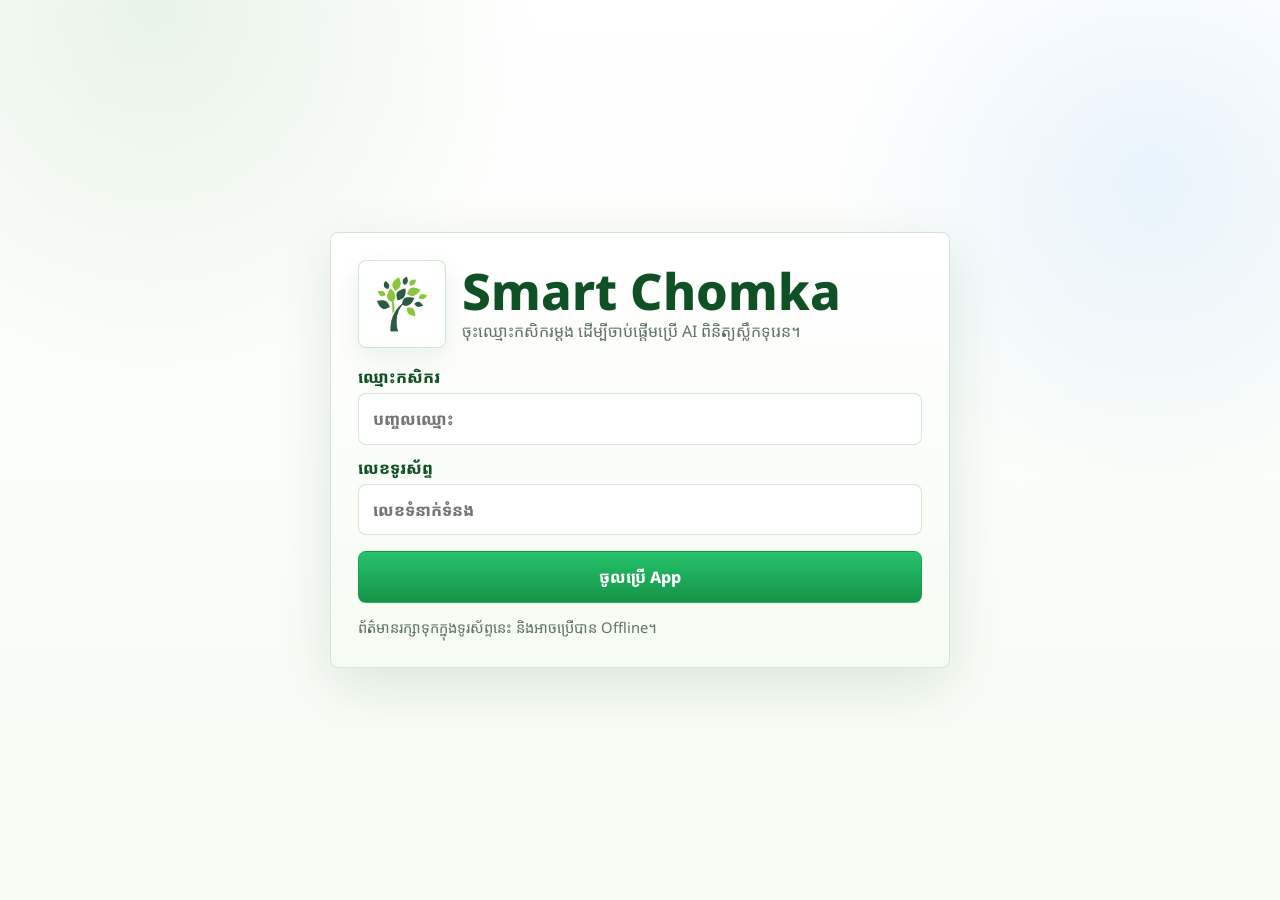
==== commit bd98042f: "Remove extra shared-account button from login screen" ====
--- a/smart-chomka-pwa-preview-v65/index.html
+++ b/smart-chomka-pwa-preview-v65/index.html
@@ -5,12 +5,12 @@
     <meta name="viewport" content="width=device-width, initial-scale=1, viewport-fit=cover">
     <meta name="theme-color" content="#2f7d32">
     <title>Smart Chomka</title>
-    <link rel="manifest" href="./manifest.webmanifest?v=116">
+    <link rel="manifest" href="./manifest.webmanifest?v=118">
     <link rel="icon" href="./assets/icons/icon-192.png">
     <link rel="apple-touch-icon" href="./assets/icons/icon-192.png">
-    <link rel="stylesheet" href="./styles.css?v=116">
-    <link rel="stylesheet" href="./market.css?v=116">
-  <link rel="stylesheet" href="./market-refresh.css?v=116">
+    <link rel="stylesheet" href="./styles.css?v=118">
+    <link rel="stylesheet" href="./market.css?v=118">
+  <link rel="stylesheet" href="./market-refresh.css?v=118">
   </head>
   <body class="login-required">
     <section class="login-screen" id="loginScreen" aria-label="ចុះឈ្មោះចូលប្រើ Smart Chomka">
@@ -892,11 +892,11 @@
     </nav>
 
     <script src="./vendor/onnxruntime-web/ort.wasm.min.js"></script>
-    <script src="./realtime-config.js?v=116"></script>
-    <script type="module" src="./app.js?v=116"></script>
-    <script type="module" src="./market.js?v=116"></script>
-    <script type="module" src="./supplier-market.js?v=116"></script>
-    <script type="module" src="./commerce-shop.js?v=116"></script>
+    <script src="./realtime-config.js?v=118"></script>
+    <script type="module" src="./app.js?v=118"></script>
+    <script type="module" src="./market.js?v=118"></script>
+    <script type="module" src="./supplier-market.js?v=118"></script>
+    <script type="module" src="./commerce-shop.js?v=118"></script>
   </body>
 </html>
 
--- a/smart-chomka-pwa-preview-v65/styles.css
+++ b/smart-chomka-pwa-preview-v65/styles.css
@@ -2160,6 +2160,9 @@
   margin: 0;
   padding-left: 1.15rem;
   color: #425349;
+  font-size: 1.25rem;
+  line-height: 1.95;
+  overflow-wrap: anywhere;
 }
 
 .ai-response-section li,
